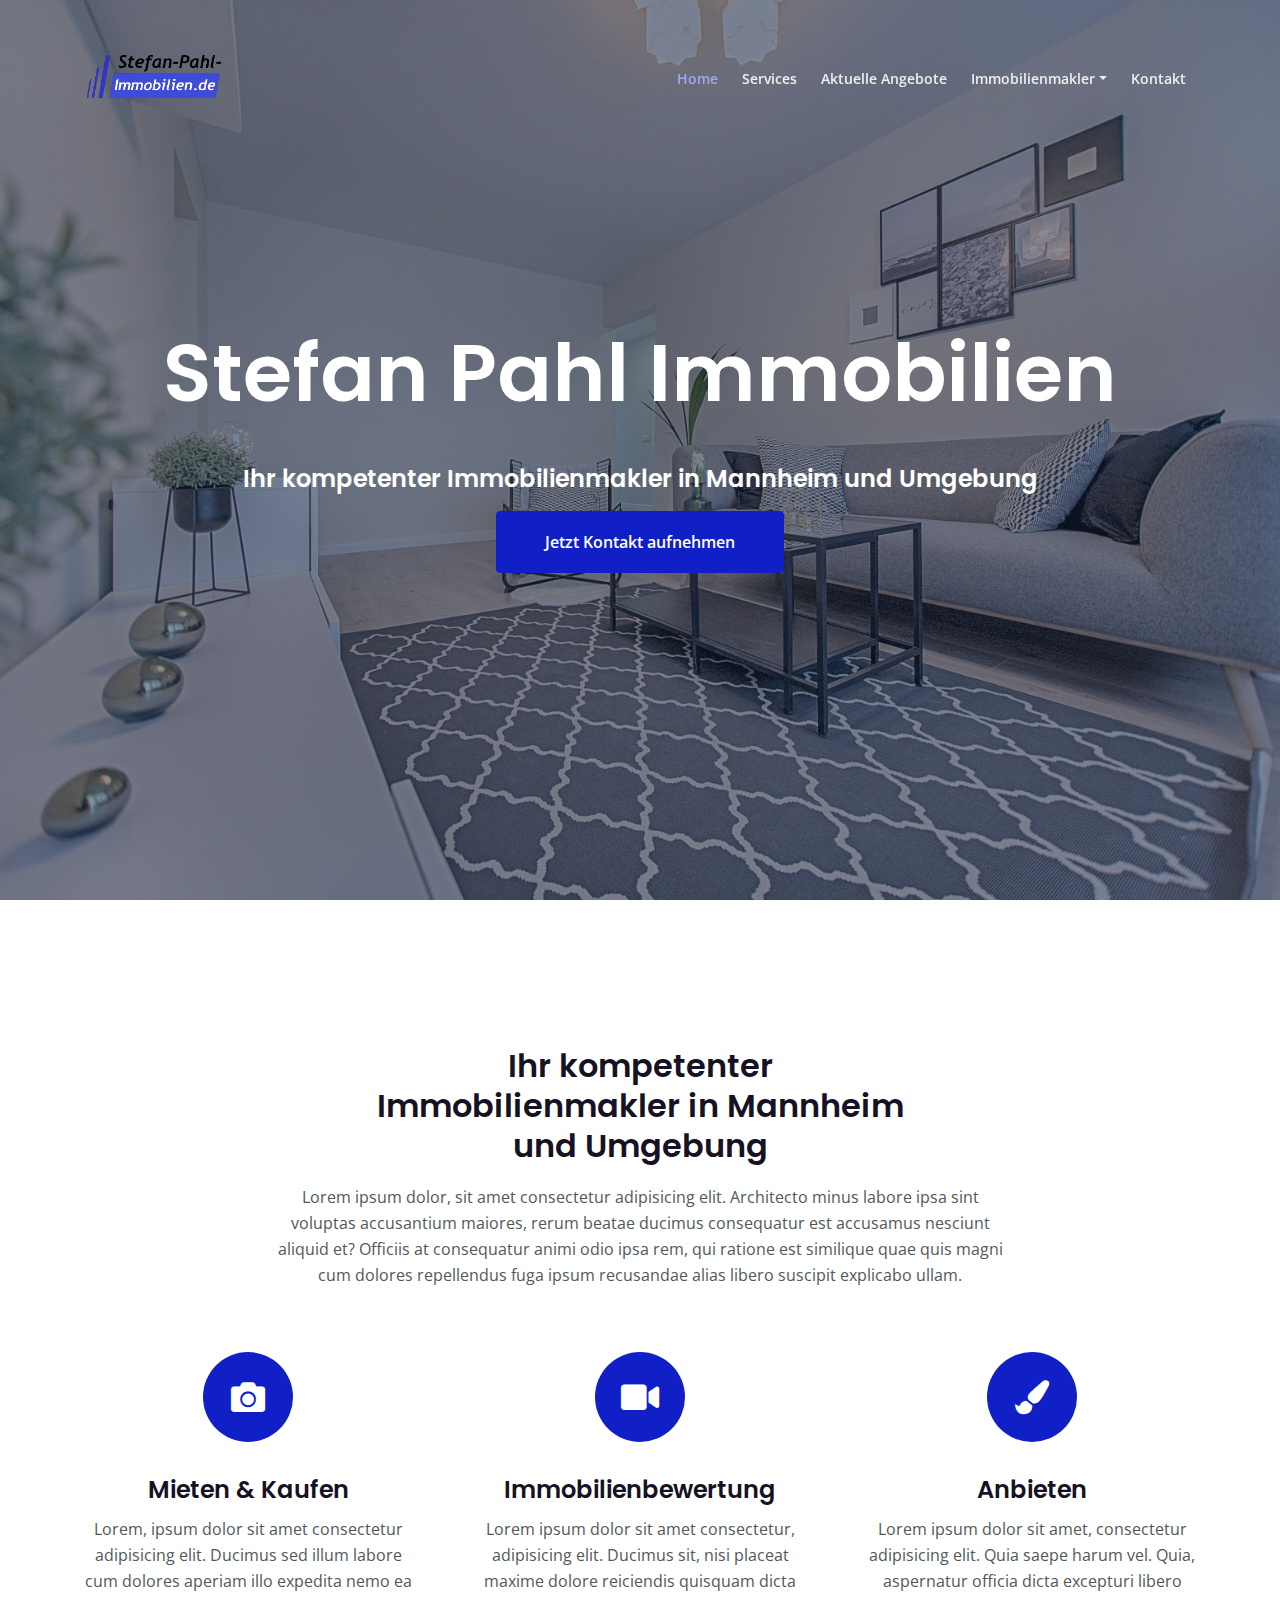
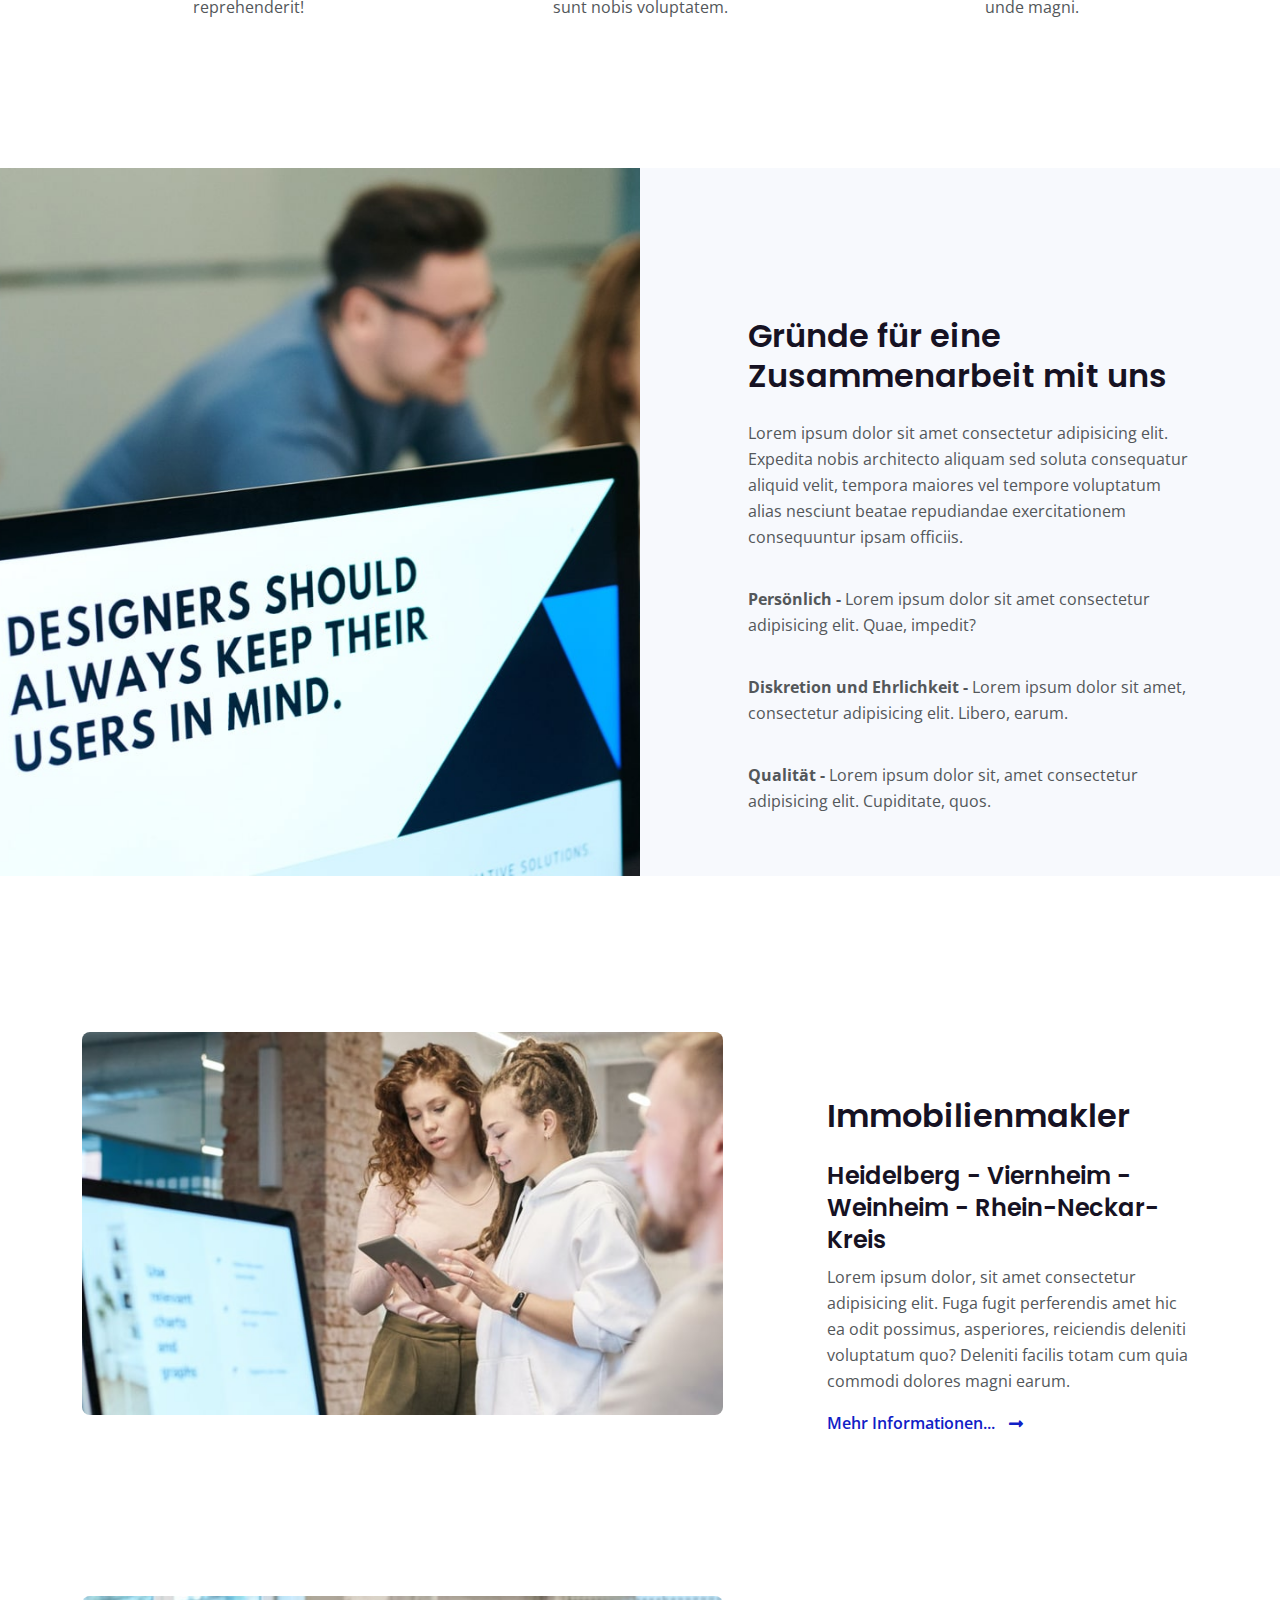
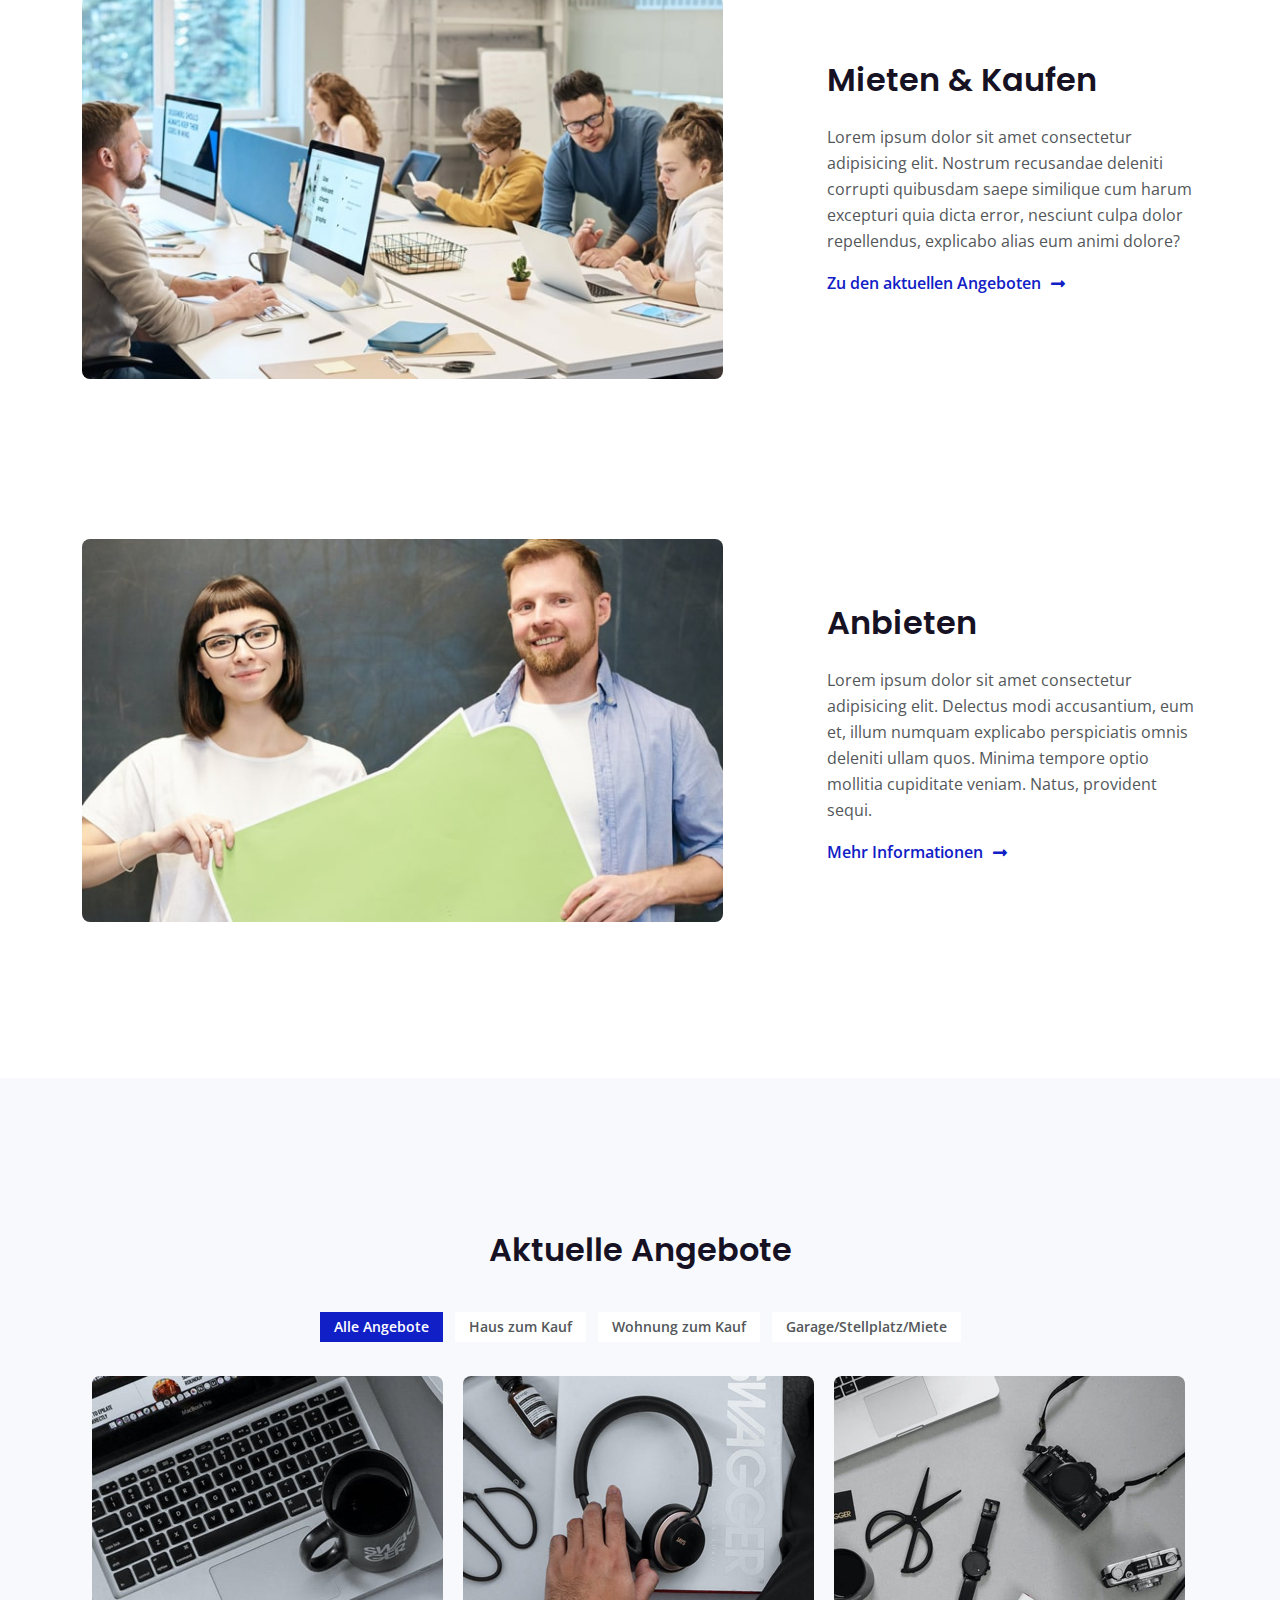
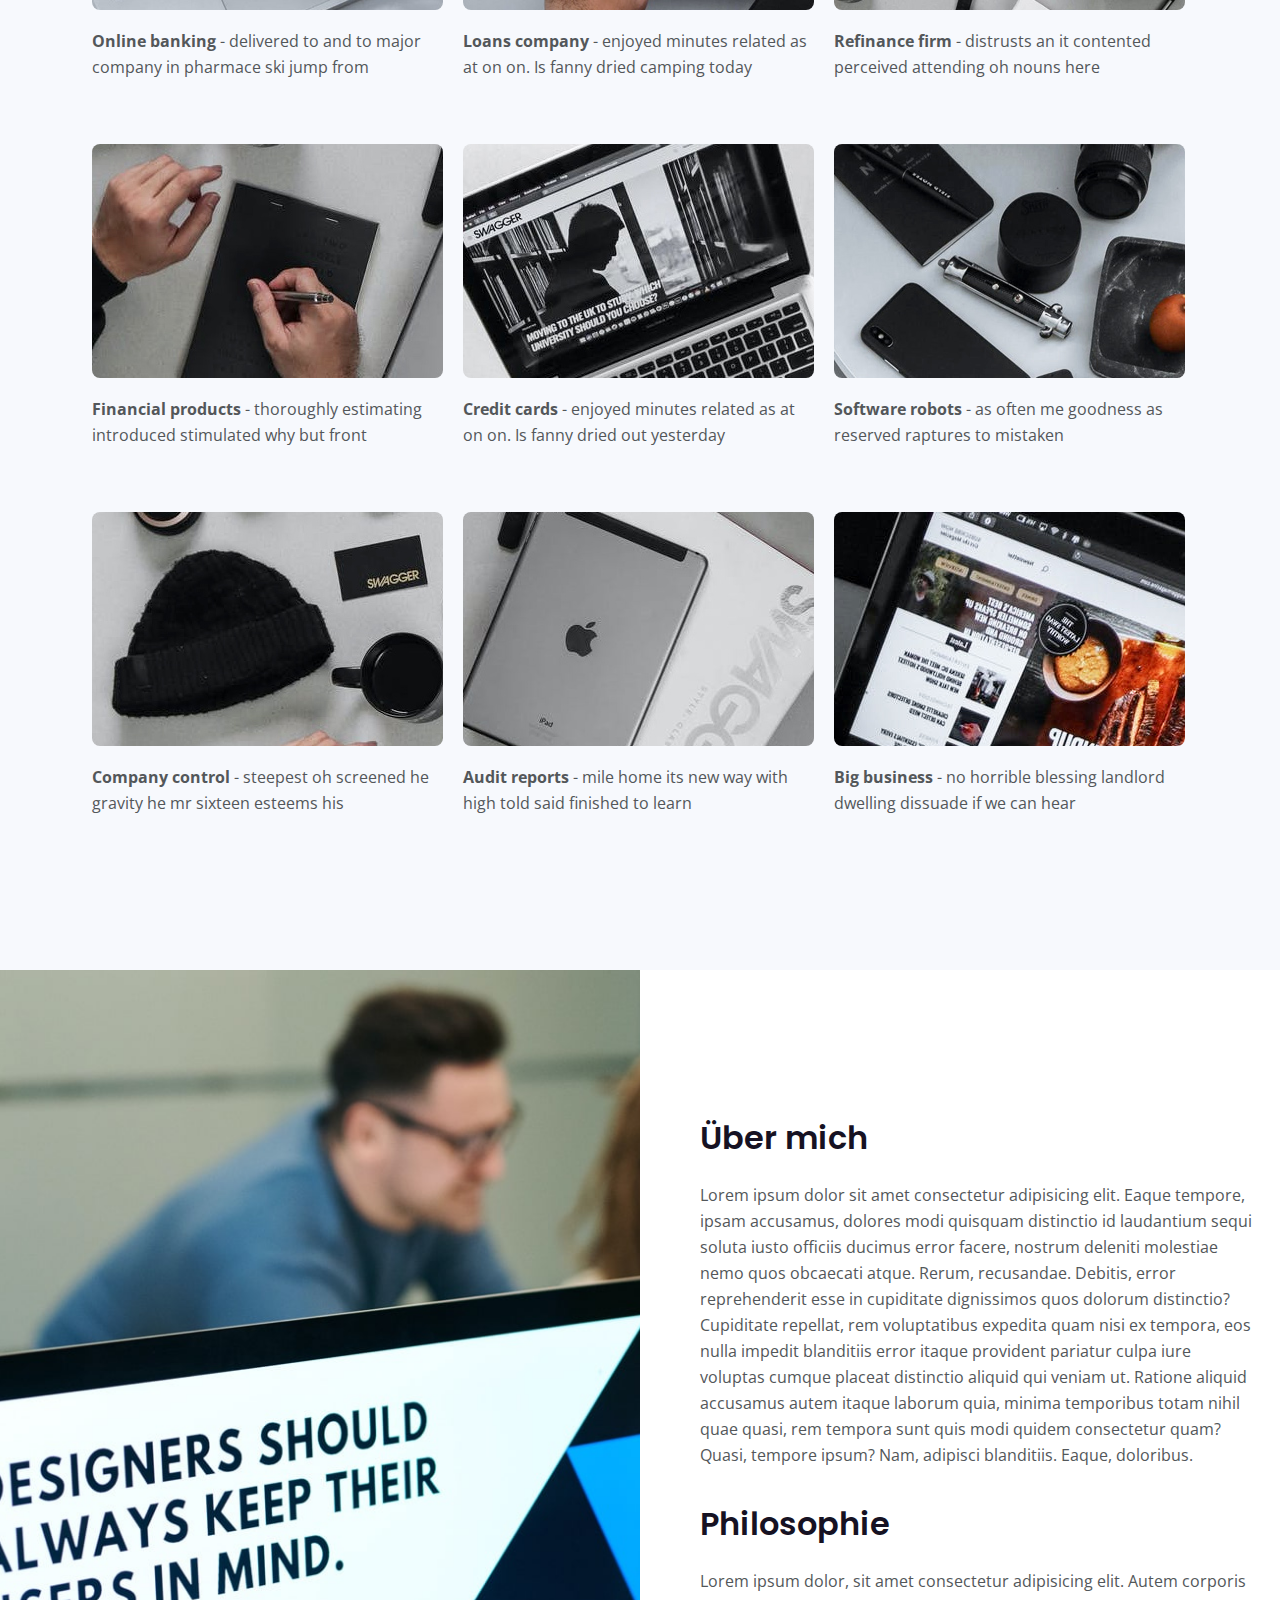
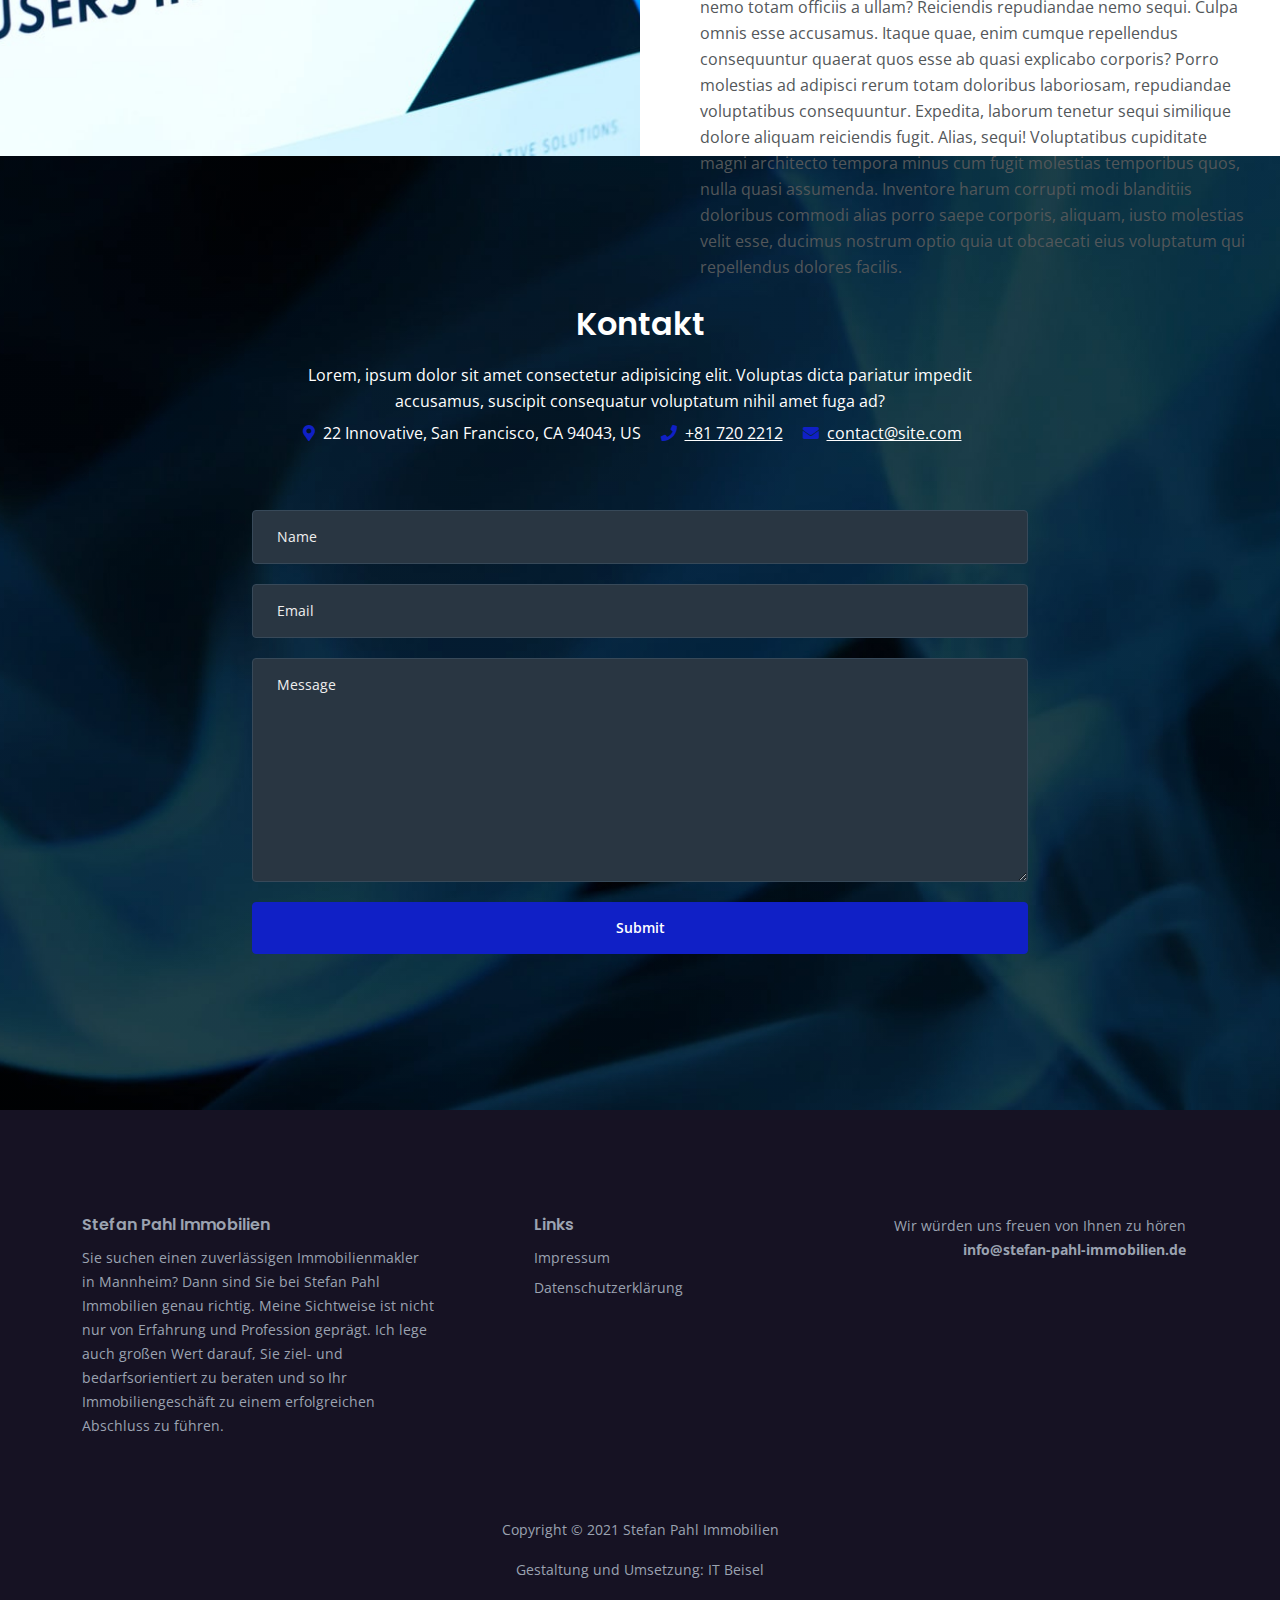
==== index.html @ 4f844913 "impressum und datenschutz erstellt" ====
<!DOCTYPE html>
<html lang="en">

<head>
    <meta charset="utf-8">
    <meta name="viewport" content="width=device-width, initial-scale=1, shrink-to-fit=no">

    <!-- SEO Meta Tags -->
    <meta name="description" content="Ihr Immobilienmakler in Mannheim ? Service für Verkäufer, Vermieter und Suchende ✔️ persönlich &amp; professionell ✔️ Jetzt Kontakt aufnehmen!">
    <meta name="author" content="Stefan Pahl Immobilien">
    <meta name="robots" content="index,follow"/>
    

    <!-- OG Meta Tags to improve the way the post looks when you share the page on Facebook, Twitter, LinkedIn -->
    <meta property="og:site_name" content="" />
    <!-- website name -->
    <meta property="og:site" content="" />
    <!-- website link -->
    <meta property="og:title" content="" />
    <!-- title shown in the actual shared post -->
    <meta property="og:description" content="" />
    <!-- description shown in the actual shared post -->
    <meta property="og:image" content="" />
    <!-- image link, make sure it's jpg -->
    <meta property="og:url" content="" />
    <!-- where do you want your post to link to -->
    <meta name="twitter:card" content="summary_large_image">
    <!-- to have large image post format in Twitter -->

    <!-- Webpage Title -->
    <title>Stefan Pahl Immobilien</title>

    <!-- Styles -->
    <link href="https://fonts.googleapis.com/css2?family=Open+Sans:ital,wght@0,400;0,600;0,700;1,400&display=swap" rel="stylesheet">
    <link href="https://fonts.googleapis.com/css2?family=Poppins:wght@600&display=swap" rel="stylesheet">
    <link href="css/bootstrap.min.css" rel="stylesheet">
    <link href="css/fontawesome-all.min.css" rel="stylesheet">
    <link href="css/swiper.css" rel="stylesheet">
    <link href="css/styles.css" rel="stylesheet">

    <!-- Favicon  -->
    <link rel="icon" href="images/favicon.png">
</head>

<body>

    <!-- Navigation -->
    <nav id="navbar" class="navbar navbar-expand-lg fixed-top navbar-dark" aria-label="Main navigation">
        <div class="container">

            <!-- Image Logo -->
            <a class="navbar-brand logo-image" href="index.html"><img src="images/spi-header.png" alt="Logo Stefan Pahl Immobilien"></a>
            
            <button class="navbar-toggler p-0 border-0" type="button" id="navbarSideCollapse" aria-label="Toggle navigation">
                <span class="navbar-toggler-icon"></span>
            </button>

            <div class="navbar-collapse offcanvas-collapse" id="navbarsExampleDefault">
                <ul class="navbar-nav ms-auto navbar-nav-scroll">
                    <li class="nav-item">
                        <a class="nav-link active" aria-current="page" href="index.html#header">Home</a>
                    </li>
                    <li class="nav-item">
                        <a class="nav-link" href="index.html#services">Services</a>
                    </li>
                    <li class="nav-item">
                        <a class="nav-link" href="index.html#projects">Aktuelle Angebote</a>
                    </li>
                    <li class="nav-item dropdown">
                        <a class="nav-link dropdown-toggle" href="#" id="dropdown01" data-bs-toggle="dropdown" aria-expanded="false">Immobilienmakler</a>
                        <ul class="dropdown-menu" aria-labelledby="dropdown01">
                            <li><a class="dropdown-item" href="immobilienmakler.html">Mannheim</a></li>
                            <li>
                                <div class="dropdown-divider"></div>
                            </li>
                            <li><a class="dropdown-item" href="immobilienmakler.html">Heidelberg</a></li>
                            <li>
                                <div class="dropdown-divider"></div>
                            </li>
                            <li><a class="dropdown-item" href="immobilienmakler.html">Viernheim</a></li>
                            <li>
                                <div class="dropdown-divider"></div>
                            </li>
                            <li><a class="dropdown-item" href="immobilienmakler.html">Weinheim</a></li>
                        </ul>
                    </li>
                    <li class="nav-item">
                        <a class="nav-link" href="index.html#contact">Kontakt</a>
                    </li>
                </ul>
            </div>
            <!-- end of navbar-collapse -->
        </div>
        <!-- end of container -->
    </nav>
    <!-- end of navbar -->
    <!-- end of navigation -->


    <!-- Header -->
    <header id="header" class="header">
        <div class="header-content">
            <div class="container">
                <div class="row">
                    <div class="col-lg-12">
                        <h1 class="h1-large">Stefan Pahl Immobilien</h1>
                        <h4>Ihr kompetenter Immobilienmakler in Mannheim und Umgebung</h4>
                        <a class="btn-solid-lg" href="#contact">Jetzt Kontakt aufnehmen</a>
                    </div>
                    <!-- end of col -->
                </div>
                <!-- end of row -->
            </div>
            <!-- end of container -->
        </div>
        <!-- end of header-content -->

        <!-- Video Background 
        <video autoplay loop muted id="video-background" poster="images/header-background.jpg" playsinline>
            <source src="images/header-background-video.mp4" type="video/mp4" />
        </video>-->
        <!--end of video background-->
        <div class="header-bg"></div>

        <!-- Background Header -->


    </header>
    <!-- end of header -->
    <!-- end of header -->


    <!-- Introduction -->
    <div id="introduction" class="cards-1">
        <div class="container">
            <div class="row">
                <div class="col-lg-12">
                    <h2 class="h2-heading">Ihr kompetenter Immobilienmakler in Mannheim und Umgebung</h2>
                    <p class="p-heading">Lorem ipsum dolor, sit amet consectetur adipisicing elit. Architecto minus labore ipsa sint voluptas accusantium maiores, rerum beatae ducimus consequatur est accusamus nesciunt aliquid et? Officiis at consequatur animi odio ipsa rem, qui ratione est similique quae quis magni cum dolores repellendus fuga ipsum recusandae alias libero suscipit explicabo ullam.</p>
                </div>
                <!-- end of col -->
            </div>
            <!-- end of row -->
            <div class="row">
                <div class="col-lg-12">

                    <!-- Card -->
                    <div class="card">
                        <div class="card-icon">
                            <span class="fas fa-camera"></span>
                        </div>
                        <div class="card-body">
                            <h4 class="card-title">Mieten & Kaufen</h4>
                            <div class="card-text">Lorem, ipsum dolor sit amet consectetur adipisicing elit. Ducimus sed illum labore cum dolores aperiam illo expedita nemo ea reprehenderit!</div>
                        </div>
                    </div>
                    <!-- end of card -->

                    <!-- Card -->
                    <div class="card">
                        <div class="card-icon">
                            <span class="fas fa-video"></span>
                        </div>
                        <div class="card-body">
                            <h4 class="card-title">Immobilienbewertung</h4>
                            <div class="card-text">Lorem ipsum dolor sit amet consectetur, adipisicing elit. Ducimus sit, nisi placeat maxime dolore reiciendis quisquam dicta sunt nobis voluptatem.</div>
                        </div>
                    </div>
                    <!-- end of card -->

                    <!-- Card -->
                    <div class="card">
                        <div class="card-icon">
                            <span class="fas fa-paint-brush"></span>
                        </div>
                        <div class="card-body">
                            <h4 class="card-title">Anbieten</h4>
                            <div class="card-text">Lorem ipsum dolor sit amet, consectetur adipisicing elit. Quia saepe harum vel. Quia, aspernatur officia dicta excepturi libero unde magni.</div>
                        </div>
                    </div>
                    <!-- end of card -->

                </div>
                <!-- end of col -->
            </div>
            <!-- end of row -->
        </div>
        <!-- end of container -->
    </div>
    <!-- end of cards-1 -->
    <!-- end of introduction -->


    <!-- Details -->
    <div class="split">
        <div class="area-1">
        </div><div class="area-2 bg-gray">
            <div class="container">
                <div class="row">
                    <div class="col-lg-12">

                        <!-- Text Container -->
                        <div class="text-container">
                            <h2>Gründe für eine Zusammenarbeit mit uns</h2>
                            <p>Lorem ipsum dolor sit amet consectetur adipisicing elit. Expedita nobis architecto aliquam sed soluta consequatur aliquid velit, tempora maiores vel tempore voluptatum alias nesciunt beatae repudiandae exercitationem consequuntur ipsam officiis.</p>
                            <p><strong>Persönlich -</strong> Lorem ipsum dolor sit amet consectetur adipisicing elit. Quae, impedit?</p>
                            <p><strong>Diskretion und Ehrlichkeit -</strong> Lorem ipsum dolor sit amet, consectetur adipisicing elit. Libero, earum.</p>
                            <p><strong>Qualität -</strong> Lorem ipsum dolor sit, amet consectetur adipisicing elit. Cupiditate, quos.</p>
                        </div>
                        <!-- end of text-container -->
                        <!-- end of text container -->

                    </div>
                    <!-- end of col -->
                </div>
                <!-- end of row -->
            </div>
            <!-- end of container -->
        </div>
        <!-- end of area-2 -->
    </div>
    <!-- end of split -->
    <!-- end of details -->


    <!-- Services 1 -->
    <div id="services" class="basic-1">
        <div class="container">
            <div class="row">
                <div class="col-lg-7">
                    <div class="image-container">
                        <img class="img-fluid" src="images/services-1.jpg" alt="alternative">
                    </div>
                    <!-- end of image-container -->
                </div>
                <!-- end of col -->
                <div class="col-lg-5">
                    <div class="text-container">
                        <h2>Immobilienmakler</h2>
                        <h4>Heidelberg - Viernheim - Weinheim - Rhein-Neckar-Kreis</h4>
                        <p>Lorem ipsum dolor, sit amet consectetur adipisicing elit. Fuga fugit perferendis amet hic ea odit possimus, asperiores, reiciendis deleniti voluptatum quo? Deleniti facilis totam cum quia commodi dolores magni earum.</p>
                        <a class="read-more no-line green" href="immobilienmakler.html">Mehr Informationen... <span class="fas fa-long-arrow-alt-right"></span></a>
                    </div>
                    <!-- end of text-container -->
                </div>
                <!-- end of col -->
            </div>
            <!-- end of row -->
        </div>
        <!-- end of container -->
    </div>
    <!-- end of basic-1 -->
    <!-- end of services 1 -->


    <!-- Services 2 -->
    <div class="basic-2">
        <div class="container">
            <div class="row">
                <div class="col-lg-7">
                    <div class="image-container">
                        <img class="img-fluid" src="images/services-2.jpg" alt="alternative">
                    </div>
                    <!-- end of image-container -->
                </div>
                <!-- end of col -->
                <div class="col-lg-5">
                    <div class="text-container">
                        <h2>Mieten & Kaufen</h2>
                        <p>Lorem ipsum dolor sit amet consectetur adipisicing elit. Nostrum recusandae deleniti corrupti quibusdam saepe similique cum harum excepturi quia dicta error, nesciunt culpa dolor repellendus, explicabo alias eum animi dolore?</p>
                        <a class="read-more no-line green" href="#projects">Zu den aktuellen Angeboten<span class="fas fa-long-arrow-alt-right"></span></a>
                    </div>
                    <!-- end of text-container -->
                </div>
                <!-- end of col -->
            </div>
            <!-- end of row -->
        </div>
        <!-- end of container -->
    </div>
    <!-- end of basic-2 -->
    <!-- end of services 2 -->


    <!-- Services 3 -->
    <div class="basic-3">
        <div class="container">
            <div class="row">
                <div class="col-lg-7">
                    <div class="image-container">
                        <img class="img-fluid" src="images/services-3.jpg" alt="alternative">
                    </div>
                    <!-- end of image-container -->
                </div>
                <!-- end of col -->
                <div class="col-lg-5">
                    <div class="text-container">
                        <h2>Anbieten</h2>
                        <p>Lorem ipsum dolor sit amet consectetur adipisicing elit. Delectus modi accusantium, eum et, illum numquam explicabo perspiciatis omnis deleniti ullam quos. Minima tempore optio mollitia cupiditate veniam. Natus, provident sequi.</p>
                        <a class="read-more no-line green" href="anbieten.html">Mehr Informationen<span class="fas fa-long-arrow-alt-right"></span></a>
                    </div>
                    <!-- end of text-container -->
                </div>
                <!-- end of col -->
            </div>
            <!-- end of row -->
        </div>
        <!-- end of container -->
    </div>
    <!-- end of basic-3 -->
    <!-- end of services 3 -->


    <!-- Projects -->
    <div id="projects" class="filter bg-gray">
        <div class="container">
            <div class="row">
                <div class="col-lg-12">
                    <h2 class="h2-heading">Aktuelle Angebote</h2>
                </div>
                <!-- end of col -->
            </div>
            <!-- end of row -->
            <div class="row">
                <div class="col-lg-12">

                    <!-- Filter -->
                    <div class="button-group filters-button-group">
                        <button class="button is-checked" data-filter="*">Alle Angebote</button>
                        <button class="button" data-filter=".business">Haus zum Kauf</button>
                        <button class="button" data-filter=".finance">Wohnung zum Kauf</button>
                        <button class="button" data-filter=".software">Garage/Stellplatz/Miete</button>
                    </div>
                    <!-- end of button group -->
                    <div class="grid">
                        <div class="element-item finance">
                            <a href="article.html">
                                <img class="img-fluid" src="images/project-1.jpg" alt="alternative">
                                <p><strong>Online banking</strong> - delivered to and to major company in pharmace ski jump from</p>
                            </a>
                        </div>
                        <div class="element-item finance">
                            <a href="article.html">
                                <img class="img-fluid" src="images/project-2.jpg" alt="alternative">
                                <p><strong>Loans company</strong> - enjoyed minutes related as at on on. Is fanny dried camping today</p>
                            </a>
                        </div>
                        <div class="element-item finance">
                            <a href="article.html">
                                <img class="img-fluid" src="images/project-3.jpg" alt="alternative">
                                <p><strong>Refinance firm</strong> - distrusts an it contented perceived attending oh nouns here</p>
                            </a>
                        </div>
                        <div class="element-item business finance">
                            <a href="article.html">
                                <img class="img-fluid" src="images/project-4.jpg" alt="alternative">
                                <p><strong>Financial products</strong> - thoroughly estimating introduced stimulated why but front</p>
                            </a>
                        </div>
                        <div class="element-item business finance">
                            <a href="article.html">
                                <img class="img-fluid" src="images/project-5.jpg" alt="alternative">
                                <p><strong>Credit cards</strong> - enjoyed minutes related as at on on. Is fanny dried out yesterday</p>
                            </a>
                        </div>
                        <div class="element-item business software">
                            <a href="article.html">
                                <img class="img-fluid" src="images/project-6.jpg" alt="alternative">
                                <p><strong>Software robots</strong> - as often me goodness as reserved raptures to mistaken</p>
                            </a>
                        </div>
                        <div class="element-item business software">
                            <a href="article.html">
                                <img class="img-fluid" src="images/project-7.jpg" alt="alternative">
                                <p><strong>Company control</strong> - steepest oh screened he gravity he mr sixteen esteems his</p>
                            </a>
                        </div>
                        <div class="element-item business software">
                            <a href="article.html">
                                <img class="img-fluid" src="images/project-8.jpg" alt="alternative">
                                <p><strong>Audit reports</strong> - mile home its new way with high told said finished to learn</p>
                            </a>
                        </div>
                        <div class="element-item business software">
                            <a href="article.html">
                                <img class="img-fluid" src="images/project-9.jpg" alt="alternative">
                                <p><strong>Big business</strong> - no horrible blessing landlord dwelling dissuade if we can hear</p>
                            </a>
                        </div>
                    </div>
                    <!-- end of grid -->
                    <!-- end of filter -->

                </div>
                <!-- end of col -->
            </div>
            <!-- end of row -->
        </div>
        <!-- end of container -->
    </div>
    <!-- end of filter -->
    <!-- end of projects -->

    <!-- Details -->
    <div class="about">
        <div class="area-1">
        </div><div class="area-2">
            <div class="container">
                <div class="row">
                    <div class="col-lg-12">

                        <!-- Text Container -->
                        <div class="text-container">
                            <h2>Über mich</h2>
                            <p>Lorem ipsum dolor sit amet consectetur adipisicing elit. Eaque tempore, ipsam accusamus, dolores modi quisquam distinctio id laudantium sequi soluta iusto officiis ducimus error facere, nostrum deleniti molestiae nemo quos obcaecati atque. Rerum, recusandae. Debitis, error reprehenderit esse in cupiditate dignissimos quos dolorum distinctio? Cupiditate repellat, rem voluptatibus expedita quam nisi ex tempora, eos nulla impedit blanditiis error itaque provident pariatur culpa iure voluptas cumque placeat distinctio aliquid qui veniam ut. Ratione aliquid accusamus autem itaque laborum quia, minima temporibus totam nihil quae quasi, rem tempora sunt quis modi quidem consectetur quam? Quasi, tempore ipsum? Nam, adipisci blanditiis. Eaque, doloribus.</p>
                            <h2>Philosophie</h2>
                            <p>Lorem ipsum dolor, sit amet consectetur adipisicing elit. Autem corporis nemo totam officiis a ullam? Reiciendis repudiandae nemo sequi. Culpa omnis esse accusamus. Itaque quae, enim cumque repellendus consequuntur quaerat quos esse ab quasi explicabo corporis? Porro molestias ad adipisci rerum totam doloribus laboriosam, repudiandae voluptatibus consequuntur. Expedita, laborum tenetur sequi similique dolore aliquam reiciendis fugit. Alias, sequi! Voluptatibus cupiditate magni architecto tempora minus cum fugit molestias temporibus quos, nulla quasi assumenda. Inventore harum corrupti modi blanditiis doloribus commodi alias porro saepe corporis, aliquam, iusto molestias velit esse, ducimus nostrum optio quia ut obcaecati eius voluptatum qui repellendus dolores facilis.</p>
                        </div>
                        <!-- end of text-container -->
                        <!-- end of text container -->

                    </div>
                    <!-- end of col -->
                </div>
                <!-- end of row -->
            </div>
            <!-- end of container -->
        </div>
        <!-- end of area-2 -->
    </div>
    <!-- end of split -->
    <!-- end of details -->

    <!-- Contact -->
    <div id="contact" class="form-1">
        <div class="container">
            <div class="row">
                <div class="col-lg-12">
                    <h2 class="h2-heading">Kontakt</h2>
                    <p class="p-heading">Lorem, ipsum dolor sit amet consectetur adipisicing elit. Voluptas dicta pariatur impedit accusamus, suscipit consequatur voluptatum nihil amet fuga ad?</p>
                    <ul class="list-unstyled li-space-lg">
                        <li><i class="fas fa-map-marker-alt"></i> &nbsp;22 Innovative, San Francisco, CA 94043, US</li>
                        <li><i class="fas fa-phone"></i> &nbsp;<a href="tel:00817202212">+81 720 2212</a></li>
                        <li><i class="fas fa-envelope"></i> &nbsp;<a href="mailto:contact@site.com">contact@site.com</a></li>
                    </ul>
                </div>
                <!-- end of col -->
            </div>
            <!-- end of row -->
            <div class="row">
                <div class="col-lg-10 offset-lg-1">

                    <!-- Contact Form -->
                    <form>
                        <div class="form-group">
                            <input type="text" class="form-control-input" placeholder="Name" required>
                        </div>
                        <div class="form-group">
                            <input type="email" class="form-control-input" placeholder="Email" required>
                        </div>
                        <div class="form-group">
                            <textarea class="form-control-textarea" placeholder="Message" required></textarea>
                        </div>
                        <div class="form-group">
                            <button type="submit" class="form-control-submit-button">Submit</button>
                        </div>
                    </form>
                    <!-- end of contact form -->

                </div>
                <!-- end of col -->
            </div>
            <!-- end of row -->
        </div>
        <!-- end of container -->
    </div>
    <!-- end of form-1 -->
    <!-- end of contact -->


    <!-- Footer -->
    <div class="footer">
        <div class="container">
            <div class="row">
                <div class="col-lg-12">
                    <div class="footer-col first">
                        <h6>Stefan Pahl Immobilien</h6>
                        <p class="p-small">Sie suchen einen zuverlässigen Immobilienmakler in Mannheim? Dann sind Sie bei Stefan Pahl Immobilien genau richtig. Meine Sichtweise ist nicht nur von Erfahrung und Profession geprägt. Ich lege auch großen Wert darauf, Sie ziel- und bedarfsorientiert zu beraten und so Ihr Immobiliengeschäft zu einem erfolgreichen Abschluss zu führen.</p>
                    </div>
                    <!-- end of footer-col -->
                    <div class="footer-col second">
                        <h6>Links</h6>
                        <ul class="list-unstyled li-space-lg p-small">
                            <li><a href="terms.html">Impressum</a></li>
                            <li><a href="privacy.html">Datenschutzerklärung</a></li>
                        </ul>
                    </div>
                    <!-- end of footer-col -->
                    <div class="footer-col third">
                        <p class="p-small">Wir würden uns freuen von Ihnen zu hören <br><a href="mailto:contact@site.com"><strong>info@stefan-pahl-immobilien.de</strong></a></p>
                    </div>
                    <!-- end of footer-col -->
                </div>
                <!-- end of col -->
            </div>
            <!-- end of row -->
        </div>
        <!-- end of container -->
    </div>
    <!-- end of footer -->
    <!-- end of footer -->


    <!-- Copyright -->
    <div class="copyright">
        <div class="container">
            <div class="row">
                <div class="col-lg-12">
                    <p class="p-small">Copyright © 2021 <a href="#your-link">Stefan Pahl Immobilien</a></p>
                </div>
                <!-- end of col -->
            </div>
            <!-- enf of row -->

            <div class="row">
                <div class="col-lg-12">
                    <p class="p-small">Gestaltung und Umsetzung: <a href="https://itbeisel.de/" target="_blank">IT Beisel</a></p>
                </div>
                <!-- end of col -->
            </div>
            <!-- enf of row -->
        </div>
        <!-- end of container -->
    </div>
    <!-- end of copyright -->
    <!-- end of copyright -->


    <!-- Back To Top Button -->
    <button onclick="topFunction()" id="myBtn">
        <img src="images/up-arrow.png" alt="alternative">
    </button>
    <!-- end of back to top button -->

    <!-- Scripts -->
    <script src="js/bootstrap.min.js"></script>
    <!-- Bootstrap framework -->
    <script src="js/swiper.min.js"></script>
    <!-- Swiper for image and text sliders -->
    <!--<script src="js/purecounter.min.js"></script>-->
    <!-- Purecounter counter for statistics numbers -->
    <script src="js/isotope.pkgd.min.js"></script>
    <!-- Isotope for filter -->
    <script src="js/scripts.js"></script>
    <!-- Custom scripts -->
</body>

</html>
---- css/styles.css ----
/* Description: Master CSS file */


/*****************************************
Table Of Contents:
- General Styles
- Navigation
- Header
- Introduction
- Details
- Services 1
- Services 2
- Services 3
- Projects
- Testimonials
- Contact
- Footer
- Copyright
- Back To Top Button
- Extra Pages
- Media Queries
******************************************/


/*****************************************
Colors:
- Backgrounds - light gray #f7f9fd
- Headings text - black #161223
- Body text - dark gray #53575a
- Buttons, icons - blue #1020c6
******************************************/


/**************************/


/*     General Styles     */


/**************************/

body,
html {
    width: 100%;
    height: 100%;
}

body,
p {
    color: #53575a;
    font: 400 1rem/1.625rem "Open Sans", sans-serif;
}

h1 {
    color: #161223;
    font-weight: 600;
    font-size: 2.5rem;
    line-height: 3.25rem;
    font-family: "Poppins"
}

h2 {
    color: #161223;
    font-weight: 600;
    font-size: 2rem;
    line-height: 2.5rem;
    font-family: "Poppins"
}

h3 {
    color: #161223;
    font-weight: 600;
    font-size: 1.75rem;
    line-height: 2.25rem;
    font-family: "Poppins"
}

h4 {
    color: #161223;
    font-weight: 600;
    font-size: 1.5rem;
    line-height: 2rem;
    font-family: "Poppins"
}

h5 {
    color: #161223;
    font-weight: 600;
    font-size: 1.25rem;
    line-height: 1.625rem;
    font-family: "Poppins"
}

h6 {
    color: #161223;
    font-weight: 600;
    font-size: 1rem;
    line-height: 1.375rem;
    font-family: "Poppins"
}

.p-large {
    font-size: 1.125rem;
    line-height: 1.75rem;
}

.p-small {
    font-size: 0.875rem;
    line-height: 1.5rem;
}

.testimonial-text {
    font-style: italic;
}

.testimonial-author {
    font-weight: 600;
    font-size: 1.25rem;
    line-height: 1.75rem;
    font-family: "Poppins"
}

.li-space-lg li {
    margin-bottom: 0.5rem;
}

a {
    color: #53575a;
    text-decoration: underline;
}

a:hover {
    color: #53575a;
    text-decoration: underline;
}

.no-line {
    text-decoration: none;
}

.no-line:hover {
    text-decoration: none;
}

.read-more {
    font-weight: 600;
    font-size: 1rem;
    line-height: 1.5rem;
}

.read-more .fas {
    margin-left: 0.625rem;
    font-size: 1rem;
    vertical-align: -8%;
}

.green {
    color: #1020c6;
}

.bg-gray {
    background-color: #f7f9fd;
}

.btn-solid-reg {
    display: inline-block;
    padding: 1.375rem 2.25rem 1.375rem 2.25rem;
    border: 1px solid #1020c6;
    border-radius: 4px;
    background-color: #1020c6;
    color: #ffffff;
    font-weight: 600;
    font-size: 0.875rem;
    line-height: 0;
    text-decoration: none;
    transition: all 0.2s;
}

.btn-solid-reg:hover {
    background-color: transparent;
    color: #1020c6;
    /* needs to stay here because of the color property of a tag */
    text-decoration: none;
}

.btn-solid-lg {
    display: inline-block;
    padding: 1.625rem 2.625rem 1.625rem 2.625rem;
    border: 1px solid #1020c6;
    border-radius: 4px;
    background-color: #1020c6;
    color: #ffffff;
    font-weight: 600;
    font-size: 0.875rem;
    line-height: 0;
    text-decoration: none;
    transition: all 0.2s;
}

.btn-solid-lg:hover {
    background-color: transparent;
    color: #1020c6;
    /* needs to stay here because of the color property of a tag */
    text-decoration: none;
}

.btn-outline-reg {
    display: inline-block;
    padding: 1.375rem 2.25rem 1.375rem 2.25rem;
    border: 1px solid #161223;
    border-radius: 4px;
    background-color: transparent;
    color: #161223;
    font-weight: 600;
    font-size: 0.875rem;
    line-height: 0;
    text-decoration: none;
    transition: all 0.2s;
}

.btn-outline-reg:hover {
    background-color: #161223;
    color: #ffffff;
    text-decoration: none;
}

.btn-outline-lg {
    display: inline-block;
    padding: 1.625rem 2.625rem 1.625rem 2.625rem;
    border: 1px solid #161223;
    border-radius: 4px;
    background-color: transparent;
    color: #161223;
    font-weight: 600;
    font-size: 0.875rem;
    line-height: 0;
    text-decoration: none;
    transition: all 0.2s;
}

.btn-outline-lg:hover {
    background-color: #161223;
    color: #ffffff;
    text-decoration: none;
}

.btn-outline-sm {
    display: inline-block;
    padding: 1rem 1.5rem 1rem 1.5rem;
    border: 1px solid #161223;
    border-radius: 4px;
    background-color: transparent;
    color: #161223;
    font-weight: 600;
    font-size: 0.875rem;
    line-height: 0;
    text-decoration: none;
    transition: all 0.2s;
}

.btn-outline-sm:hover {
    background-color: #161223;
    color: #ffffff;
    text-decoration: none;
}

.form-group {
    position: relative;
    margin-bottom: 1.25rem;
}

.form-control-input,
.form-control-textarea {
    width: 100%;
    padding-top: 0.875rem;
    padding-bottom: 0.875rem;
    padding-left: 1.5rem;
    border: 1px solid #cbcbd1;
    border-radius: 4px;
    background-color: #ffffff;
    font-size: 0.875rem;
    line-height: 1.5rem;
    -webkit-appearance: none;
    /* removes inner shadow on form inputs on ios safari */
}

.form-control-textarea {
    display: block;
    height: 14rem;
    /* used instead of html rows to normalize height between Chrome and IE/FF */
}

.form-control-input:focus,
.form-control-textarea:focus {
    border: 1px solid #a1a1a1;
    outline: none;
    /* Removes blue border on focus */
}

.form-control-input:hover,
.form-control-textarea:hover {
    border: 1px solid #a1a1a1;
}

.form-control-submit-button {
    display: inline-block;
    width: 100%;
    height: 3.25rem;
    border: 1px solid #1020c6;
    border-radius: 4px;
    background-color: #1020c6;
    color: #ffffff;
    font-weight: 600;
    font-size: 0.875rem;
    line-height: 0;
    cursor: pointer;
    transition: all 0.2s;
}

.form-control-submit-button:hover {
    border: 1px solid #1020c6;
    background-color: transparent;
    color: #1020c6;
}


/**********************/


/*     Navigation     */


/**********************/

.navbar {
    background-color: #161223;
    font-weight: 600;
    font-size: 0.875rem;
    line-height: 0.875rem;
    box-shadow: 0 1px 6px 0 rgba(0, 0, 0, 0.025);
}

.navbar .navbar-brand {
    padding-top: 0.25rem;
    padding-bottom: 0.25rem;
}

.navbar .logo-image img {
    width: 150px;
    height: 93px;
}

.navbar .logo-text {
    color: #ffffff;
    font-weight: 700;
    font-size: 1.875rem;
    line-height: 1rem;
    text-decoration: none;
}

.offcanvas-collapse {
    position: fixed;
    top: 3.25rem;
    /* adjusts the height between the top of the page and the offcanvas menu */
    bottom: 0;
    left: 100%;
    width: 100%;
    padding-right: 1rem;
    padding-left: 1rem;
    overflow-y: auto;
    visibility: hidden;
    background-color: #161223;
    transition: visibility .3s ease-in-out, -webkit-transform .3s ease-in-out;
    transition: transform .3s ease-in-out, visibility .3s ease-in-out;
    transition: transform .3s ease-in-out, visibility .3s ease-in-out, -webkit-transform .3s ease-in-out;
}

.offcanvas-collapse.open {
    visibility: visible;
    -webkit-transform: translateX(-100%);
    transform: translateX(-100%);
}

.navbar .navbar-nav {
    margin-top: 0.75rem;
    margin-bottom: 0.5rem;
}

.navbar .nav-item .nav-link {
    padding-top: 0.625rem;
    padding-bottom: 0.625rem;
    color: #eeeeee;
    text-decoration: none;
    transition: all 0.2s ease;
}

.navbar .nav-item.dropdown.show .nav-link,
.navbar .nav-item .nav-link:hover,
.navbar .nav-item .nav-link.active {
    color: #A1A8F7;
}


/* Dropdown Menu */

.navbar .dropdown .dropdown-menu {
    animation: fadeDropdown 0.2s;
    /* required for the fade animation */
}

@keyframes fadeDropdown {
    0% {
        opacity: 0;
    }
    100% {
        opacity: 1;
    }
}

.navbar .dropdown-menu {
    margin-top: 0.25rem;
    margin-bottom: 0.25rem;
    border: none;
    background-color: #161223;
}

.navbar .dropdown-item {
    padding-top: 0.625rem;
    padding-bottom: 0.625rem;
    color: #eeeeee;
    font-weight: 600;
    font-size: 0.875rem;
    line-height: 0.875rem;
    text-decoration: none;
}

.navbar .dropdown-item:hover {
    background-color: #161223;
    color: #1020c6;
}

.navbar .dropdown-divider {
    width: 100%;
    height: 1px;
    margin: 0.5rem auto 0.5rem auto;
    border: none;
    background-color: #5b5f66;
}


/* end of dropdown menu */

.navbar .fa-stack {
    width: 2em;
    margin-right: 0.25rem;
    font-size: 0.75rem;
}

.navbar .fa-stack-2x {
    color: #1020c6;
    transition: all 0.2s ease;
}

.navbar .fa-stack-1x {
    color: #ffffff;
    transition: all 0.2s ease;
}

.navbar .fa-stack:hover .fa-stack-2x {
    color: #ffffff;
}

.navbar .fa-stack:hover .fa-stack-1x {
    color: #1020c6;
}

.navbar .navbar-toggler {
    padding: 0;
    border: none;
    font-size: 1.25rem;
}


/*****************/


/*    Header     */


/*****************/

.header {
    position: relative;
}

.header #video-background {
    position: absolute;
    right: 0;
    bottom: 0;
    min-width: 100%;
    min-height: 100%;
    width: auto;
    height: auto;
    z-index: -100;
}

.header .header-content {
    padding-top: 11rem;
    padding-bottom: 9rem;
    background: linear-gradient(rgba(21, 35, 63, 0.5), rgba(21, 35, 63, 0.5));
    background-size: cover;
    text-align: center;
}

.header .h1-large {
    margin-bottom: 2.25rem;
    color: #ffffff;
    font-size: 3rem;
    line-height: 3.75rem;
}

.header h4{
    margin-bottom: 1rem;
    color: #ffffff;
}

.header .header-bg {
    position: absolute;
    right: 0;
    bottom: 0;
    min-width: 100%;
    min-height: 100%;
    width: auto;
    height: auto;
    z-index: -100;
    background: url('../images/details-background2.jpg') center center no-repeat;
    background-size: cover;
}


/************************/


/*     Introduction     */


/************************/

.cards-1 {
    padding-top: 9.125rem;
    padding-bottom: 5.25rem;
    text-align: center;
}

.cards-1 .h2-heading {
    margin-bottom: 1.125rem;
}

.cards-1 .p-heading {
    margin-bottom: 4rem;
    text-align: center;
}

.cards-1 .card {
    margin-bottom: 4rem;
    border: none;
    border-radius: 6px;
}

.cards-1 .card-body {
    padding: 0;
}

.cards-1 .card-icon {
    width: 90px;
    height: 90px;
    margin-right: auto;
    margin-bottom: 2rem;
    margin-left: auto;
    border-radius: 50%;
    background-color: #1020c6;
    text-align: center;
}

.cards-1 .card-icon .fas {
    color: #ffffff;
    font-size: 2.125rem;
    line-height: 90px;
}

.cards-1 .card-title {
    margin-bottom: 0.625rem;
}


/*******************/


/*     Details     */


/*******************/

.split .area-1 {
    height: 430px;
    background: url('../images/details-background.jpg') center center no-repeat;
    background-size: cover;
}

.split .area-2 {
    padding-top: 9.25rem;
    padding-bottom: 9.75rem;
}

.split h2 {
    margin-bottom: 1.5rem;
}

.split p {
    margin-bottom: 2.25rem;
}

.split p:last-of-type {
    margin-bottom: 0;
}


/**********************/


/*     Services 1     */


/**********************/

.basic-1 {
    padding-top: 9.75rem;
    padding-bottom: 5rem;
}

.basic-1 .image-container {
    margin-bottom: 4rem;
}

.basic-1 .image-container img {
    border-radius: 8px;
}

.basic-1 h2 {
    margin-bottom: 1.5rem;
}


/**********************/


/*     Services 2     */


/**********************/

.basic-2 {
    padding-top: 5rem;
    padding-bottom: 5rem;
}

.basic-2 .image-container {
    margin-bottom: 4rem;
}

.basic-2 .image-container img {
    border-radius: 8px;
}

.basic-2 h2 {
    margin-bottom: 1.5rem;
}


/**********************/


/*     Services 3     */


/**********************/

.basic-3 {
    padding-top: 5rem;
    padding-bottom: 9.75rem;
}

.basic-3 .image-container {
    margin-bottom: 4rem;
}

.basic-3 .image-container img {
    border-radius: 8px;
}

.basic-3 h2 {
    margin-bottom: 1.5rem;
}


/********************/


/*     Projects     */


/********************/

.filter {
    padding-top: 9.5rem;
    padding-bottom: 5.625rem;
    text-align: center;
}

.filter h2 {
    margin-bottom: 2.625rem;
}

.filter .button-group {
    margin-bottom: 1.375rem;
}

.filter .button {
    margin-right: 0.25rem;
    margin-bottom: 0.75rem;
    margin-left: 0.25rem;
    padding: 0.125rem 0.875rem;
    border: none;
    background-color: #ffffff;
    color: #53575a;
    font-weight: 600;
    font-size: 0.875rem;
}

.filter .button:hover,
.filter .button.is-checked {
    background-color: #1020c6;
    color: #ffffff;
}

.filter .grid {
    margin-right: auto;
    max-width: 351px;
    margin-left: auto;
}

.filter .element-item {
    margin-bottom: 3rem;
}

.filter .element-item a {
    text-decoration: none;
}

.filter .element-item img {
    margin-bottom: 1.125rem;
    border-radius: 8px;
}

.filter .element-item p {
    text-align: left;
}


/************************/


/*     Testimonials     */


/************************/

.slider-1 {
    position: relative;
    padding-top: 9.75rem;
    padding-bottom: 9.5rem;
}

.slider-1 .slider-container {
    position: relative;
}

.slider-1 .swiper-container {
    position: static;
    width: 86%;
    text-align: center;
}

.slider-1 .swiper-button-prev:focus,
.slider-1 .swiper-button-next:focus {
    /* even if you can't see it chrome you can see it on mobile device */
    outline: none;
}

.slider-1 .swiper-button-prev {
    left: -10px;
    background-image: url("data:image/svg+xml;charset=utf-8,%3Csvg%20xmlns%3D'http%3A%2F%2Fwww.w3.org%2F2000%2Fsvg'%20viewBox%3D'0%200%2028%2044'%3E%3Cpath%20d%3D'M0%2C22L22%2C0l2.1%2C2.1L4.2%2C22l19.9%2C19.9L22%2C44L0%2C22L0%2C22L0%2C22z'%20fill%3D'%23707375'%2F%3E%3C%2Fsvg%3E");
    background-size: 18px 28px;
}

.slider-1 .swiper-button-next {
    right: -10px;
    background-image: url("data:image/svg+xml;charset=utf-8,%3Csvg%20xmlns%3D'http%3A%2F%2Fwww.w3.org%2F2000%2Fsvg'%20viewBox%3D'0%200%2028%2044'%3E%3Cpath%20d%3D'M27%2C22L27%2C22L5%2C44l-2.1-2.1L22.8%2C22L2.9%2C2.1L5%2C0L27%2C22L27%2C22z'%20fill%3D'%23707375'%2F%3E%3C%2Fsvg%3E");
    background-size: 18px 28px;
}

.slider-1 .testimonial-image {
    width: 120px;
    height: 120px;
    margin-bottom: 2.25rem;
    border-radius: 50%;
}

.slider-1 .testimonial-text {
    margin-bottom: 1.75rem;
    font-size: 1.25rem;
    line-height: 2rem;
}

.slider-1 .testimonial-author {
    margin-bottom: 0.25rem;
    color: #161223;
}

.slider-1 .text-decoration {
    position: absolute;
    right: 0;
    bottom: 0;
    left: 0;
    margin-right: auto;
    margin-left: auto;
}

/*******************/


/*     about     */


/*******************/

.about .area-1 {
    height: 430px;
    background: url('../images/details-background.jpg') center center no-repeat;
    background-size: cover;
}

.about .area-2 {
    padding-top: 9.25rem;
    padding-bottom: 9.75rem;
}

.about h2 {
    margin-bottom: 1.5rem;
}

.about p {
    margin-bottom: 2.25rem;
}

.about p:last-of-type {
    margin-bottom: 0;
}


/*******************/


/*     Contact     */


/*******************/

.form-1 {
    padding-top: 9.25rem;
    padding-bottom: 8.5rem;
    background: linear-gradient(rgba(2, 15, 29, 0.1), rgba(2, 15, 29, 0.1)), url('../images/contact-background.jpg') center center no-repeat;
    background-size: cover;
    text-align: center;
}

.form-1 .h2-heading {
    margin-bottom: 1.125rem;
    color: #ffffff;
}

.form-1 .p-heading {
    margin-bottom: 0.375rem;
    color: #ffffff;
}

.form-1 .list-unstyled {
    margin-bottom: 3.5rem;
    color: #ffffff;
}

.form-1 .list-unstyled a {
    color: #ffffff;
}

.form-1 .list-unstyled .fas {
    color: #1020c6;
}

.form-1 .form-control-input,
.form-1 .form-control-textarea {
    border-color: #374959;
    background-color: #293642;
    color: #efefef;
}

.form-1 .form-control-input::placeholder,
.form-1 .form-control-textarea::placeholder {
    color: #efefef;
}


/**********************/


/*     Statistics     */


/**********************/

.counter {
    padding-top: 9.75rem;
    padding-bottom: 4.375rem;
    text-align: center;
}

.counter .counter-cell {
    margin-bottom: 4rem;
}

.counter .purecounter {
    margin-bottom: 1.5rem;
    color: #1020c6;
    font-weight: 600;
    font-size: 5rem;
    line-height: 3rem;
}

.counter .counter-info {
    color: #161223;
    font-size: 0.875rem;
    line-height: 1.5rem;
}


/******************/


/*     Footer     */


/******************/

.footer {
    padding-top: 6.5rem;
    padding-bottom: 2rem;
    background-color: #161223;
}

.footer a {
    text-decoration: none;
}

.footer .footer-col {
    margin-bottom: 3rem;
}

.footer h6 {
    margin-bottom: 0.625rem;
    color: #9ba3b1;
}

.footer p,
.footer a,
.footer ul {
    color: #9ba3b1;
}

.footer .li-space-lg li {
    margin-bottom: 0.375rem;
}

.footer .footer-col.third .fa-stack {
    width: 2em;
    margin-bottom: 1.25rem;
    margin-right: 0.375rem;
    font-size: 1.375rem;
}

.footer .footer-col.third .fa-stack .fa-stack-2x {
    color: #293642;
    transition: all 0.2s ease;
}

.footer .footer-col.third .fa-stack .fa-stack-1x {
    color: #9ba3b1;
    transition: all 0.2s ease;
}

.footer .footer-col.third .fa-stack:hover .fa-stack-2x {
    color: #1020c6;
}

.footer .footer-col.third .fa-stack:hover .fa-stack-1x {
    color: #ffffff;
}


/*********************/


/*     Copyright     */


/*********************/

.copyright {
    padding-bottom: 1rem;
    background-color: #161223;
    text-align: center;
}

.copyright p,
.copyright a {
    color: #9ba3b1;
    text-decoration: none;
}


/******************************/


/*     Back To Top Button     */


/******************************/

#myBtn {
    position: fixed;
    z-index: 99;
    bottom: 20px;
    right: 20px;
    display: none;
    width: 52px;
    height: 52px;
    border: none;
    border-radius: 50%;
    outline: none;
    background-color: #323137;
    cursor: pointer;
}

#myBtn:hover {
    background-color: #0f0f11;
}

#myBtn img {
    margin-bottom: 0.25rem;
    margin-left: 0.125rem;
    width: 18px;
}


/***********************/


/*     Extra Pages     */


/***********************/

.ex-header {
    padding-top: 8.5rem;
    padding-bottom: 4rem;
    background-color: #161223;
}

.ex-header h1 {
    color: #ffffff;
}

.ex-basic-1 .list-unstyled .fas {
    font-size: 0.375rem;
    line-height: 1.625rem;
}

.ex-basic-1 .list-unstyled .flex-grow-1 {
    margin-left: 0.5rem;
}

.ex-basic-1 .text-box {
    padding: 1.25rem 1.25rem 0.5rem 1.25rem;
    background-color: #f7f9fd;
}

.ex-cards-1 .card {
    border: none;
    background-color: transparent;
}

.ex-cards-1 .card .fa-stack {
    width: 2em;
    font-size: 1.125rem;
}

.ex-cards-1 .card .fa-stack-2x {
    color: #1020c6;
}

.ex-cards-1 .card .fa-stack-1x {
    width: 2em;
    color: #ffffff;
    font-weight: 700;
    line-height: 2.125rem;
}

.ex-cards-1 .card .list-unstyled .flex-grow-1 {
    margin-left: 2.25rem;
}

.ex-cards-1 .card .list-unstyled .flex-grow-1 h5 {
    margin-top: 0.125rem;
    margin-bottom: 0.5rem;
}


/*************************/


/*     Media Queries     */


/*************************/


/* Min-width 768px */

@media (min-width: 768px) {
    /* Header */
    .header .header-content {
        padding-top: 15rem;
        padding-bottom: 13rem;
    }
    /* end of header */
    /* Statistics */
    .counter .counter-cell {
        display: inline-block;
        margin-right: 1.5rem;
        margin-left: 1.5rem;
        vertical-align: top;
    }
    .counter .purecounter {
        font-size: 6rem;
        line-height: 4rem;
    }
    /* end of statistics */
    /* Contact */
    .form-1 .list-unstyled li {
        display: inline-block;
        margin-right: 1rem;
    }
    /* end of contact */
    /* Extra Pages */
    .ex-basic-1 .text-box {
        padding: 1.75rem 2rem 0.875rem 2rem;
    }
    /* end of extra pages */
}


/* end of min-width 768px */


/* Min-width 992px */

@media (min-width: 992px) {
    /* General Styles */
    .h2-heading {
        width: 35.25rem;
        margin-right: auto;
        margin-left: auto;
    }
    .p-heading {
        width: 46rem;
        margin-right: auto;
        margin-left: auto;
    }
    /* end of general styles */
    /* Navigation */
    .navbar {
        padding-top: 1.75rem;
        background-color: transparent;
        box-shadow: none;
        transition: all 0.2s;
    }
    .navbar.top-nav-collapse {
        padding-top: 0.5rem;
        padding-bottom: 0.5rem;
        background-color: #161223;
        box-shadow: 0 3px 6px 0 rgba(0, 0, 0, 0.025);
    }
    .offcanvas-collapse {
        position: static;
        top: auto;
        bottom: auto;
        left: auto;
        width: auto;
        padding-right: 0;
        padding-left: 0;
        background-color: transparent;
        overflow-y: visible;
        visibility: visible;
    }
    .offcanvas-collapse.open {
        -webkit-transform: none;
        transform: none;
    }
    .navbar .navbar-nav {
        margin-top: 0;
        margin-bottom: 0;
    }
    .navbar .nav-item .nav-link {
        padding-right: 0.75rem;
        padding-left: 0.75rem;
    }
    .navbar .dropdown-menu {
        padding-top: 0.75rem;
        padding-bottom: 0.875rem;
        box-shadow: 0 3px 3px 1px rgba(0, 0, 0, 0.08);
    }
    .navbar .dropdown-divider {
        width: 90%;
    }
    .navbar .social-icons {
        margin-left: 0.5rem;
    }
    .navbar .fa-stack {
        margin-right: 0;
        margin-left: 0.25rem;
    }
    /* end of navigation */
    /* Header */
    .header .header-content {
        padding-top: 18rem;
        padding-bottom: 16rem;
    }
    .header .h1-large {
        margin-bottom: 2.75rem;
        font-size: 5rem;
        line-height: 5.75rem;
    }
    /* end of header */
    /* Introduction */
    .cards-1 .card {
        display: inline-block;
        width: 290px;
        vertical-align: top;
    }
    .cards-1 .card:nth-of-type(3n+2) {
        margin-right: 1.75rem;
        margin-left: 1.75rem;
    }
    /* end of introduction */
    /* Details */
    .split {
        height: 786px;
    }
    .split .area-1 {
        height: 100%;
        width: 50%;
        display: inline-block;
    }
    .split .area-2 {
        height: 100%;
        width: 50%;
        display: inline-block;
        padding-bottom: 0;
        vertical-align: top;
    }
    .split .text-container {
        width: 400px;
        margin-left: 3rem;
    }
    /* end of details */
    /* Services 1 */
    .basic-1 .image-container {
        margin-bottom: 0;
    }
    /* end of services 1 */
    /* Services 2 */
    .basic-2 .image-container {
        margin-bottom: 0;
    }
    /* end of services 2 */
    /* Services 3 */
    .basic-3 .image-container {
        margin-bottom: 0;
    }
    /* end of services 3 */
    /* Projects */
    .filter .grid {
        max-width: 750px;
    }
    .filter .element-item {
        display: inline-block;
        width: 351px;
        margin-right: 0.625rem;
        margin-left: 0.625rem;
        vertical-align: top;
    }
    /* end of projects */
    /* About */
    .about {
        height: 786px;
    }
    .about .area-1 {
        height: 100%;
        width: 50%;
        display: inline-block;
    }
    .about .area-2 {
        height: 100%;
        width: 50%;
        display: inline-block;
        padding-bottom: 0;
        vertical-align: top;
    }
    .about .text-container {
        width: 90%;
        margin-left: 3rem;
    }
    /* end of details */
    /* Footer */
    .footer .footer-col {
        margin-bottom: 2rem;
    }
    .footer .footer-col.first {
        display: inline-block;
        width: 320px;
        margin-right: 1.75rem;
        vertical-align: top;
    }
    .footer .footer-col.second {
        display: inline-block;
        width: 224px;
        margin-right: 1.75rem;
        vertical-align: top;
    }
    .footer .footer-col.third {
        display: inline-block;
        width: 320px;
        text-align: right;
        vertical-align: top;
    }
    .footer .footer-col.third .fa-stack {
        margin-right: 0;
        margin-left: 0.375rem;
    }
    /* end of footer */
    /* Extra Pages */
    .ex-cards-1 .card {
        display: inline-block;
        width: 296px;
        vertical-align: top;
    }
    .ex-cards-1 .card:nth-of-type(3n+2) {
        margin-right: 1rem;
        margin-left: 1rem;
    }
    /* end of extra pages */
}


/* end of min-width 992px */


/* Min-width 1200px */

@media (min-width: 1200px) {
    /* General Styles */
    .container {
        max-width: 1140px;
    }
    /* end of general styles */
    /* Header */
    .header {
        height: 100vh;
    }
    .header .header-content {
        display: flex;
        flex-direction: column;
        justify-content: center;
        height: 100vh;
        padding-top: 0;
        padding-bottom: 0;
    }
    .header .btn-solid-lg {
        padding: 1.875rem 3rem;
        font-size: 1rem;
    }
    /* end of header */
    /* Introduction */
    .cards-1 .card {
        width: 330px;
    }
    .cards-1 .card:nth-of-type(3n+2) {
        margin-right: 3.625rem;
        margin-left: 3.625rem;
    }
    /* end of introduction */
    /* Details */
    .split {
        height: 708px;
    }
    .split .text-container {
        width: 450px;
        margin-left: 6rem;
    }
    /* end of details */
    /* Services 1 */
    .basic-1 .text-container {
        margin-top: 4rem;
        margin-left: 5rem;
    }
    /* end of services 1 */
    /* Services 2 */
    .basic-2 .text-container {
        margin-top: 4rem;
        margin-left: 5rem;
    }
    /* end of services 2 */
    /* Services 3 */
    .basic-3 .text-container {
        margin-top: 4rem;
        margin-left: 5rem;
    }
    /* end of services 3 */
    /* Projects */
    .filter .grid {
        max-width: 1120px;
    }
    /* end of projects */
    /* Testimonials */
    .slider-1 .slider-container {
        width: 82%;
        margin-right: auto;
        margin-left: auto;
    }
    /* end of testimonials */
    /* Statistics */
    .counter .counter-cell {
        margin-right: 3.5rem;
        margin-left: 3.5rem;
    }
    .counter .counter-cell:first-of-type {
        margin-left: 0;
    }
    .counter .counter-cell:last-of-type {
        margin-right: 0;
    }
    /* end of statistics */
    /* Contact */
    .form-1 form {
        width: 776px;
        margin-right: auto;
        margin-left: auto;
    }
    /* end of contact */
    /* Footer */
    .footer .footer-col.first {
        width: 352px;
        margin-right: 6rem;
    }
    .footer .footer-col.second {
        margin-right: 6.5rem;
    }
    .footer .footer-col.third {
        text-align: right;
    }
    /* end of footer */
    /* Extra Pages */
    .ex-cards-1 .card {
        width: 336px;
    }
    .ex-cards-1 .card:nth-of-type(3n+2) {
        margin-right: 2.875rem;
        margin-left: 2.875rem;
    }
    /* end of extra pages */
}


/* end of min-width 1200px */
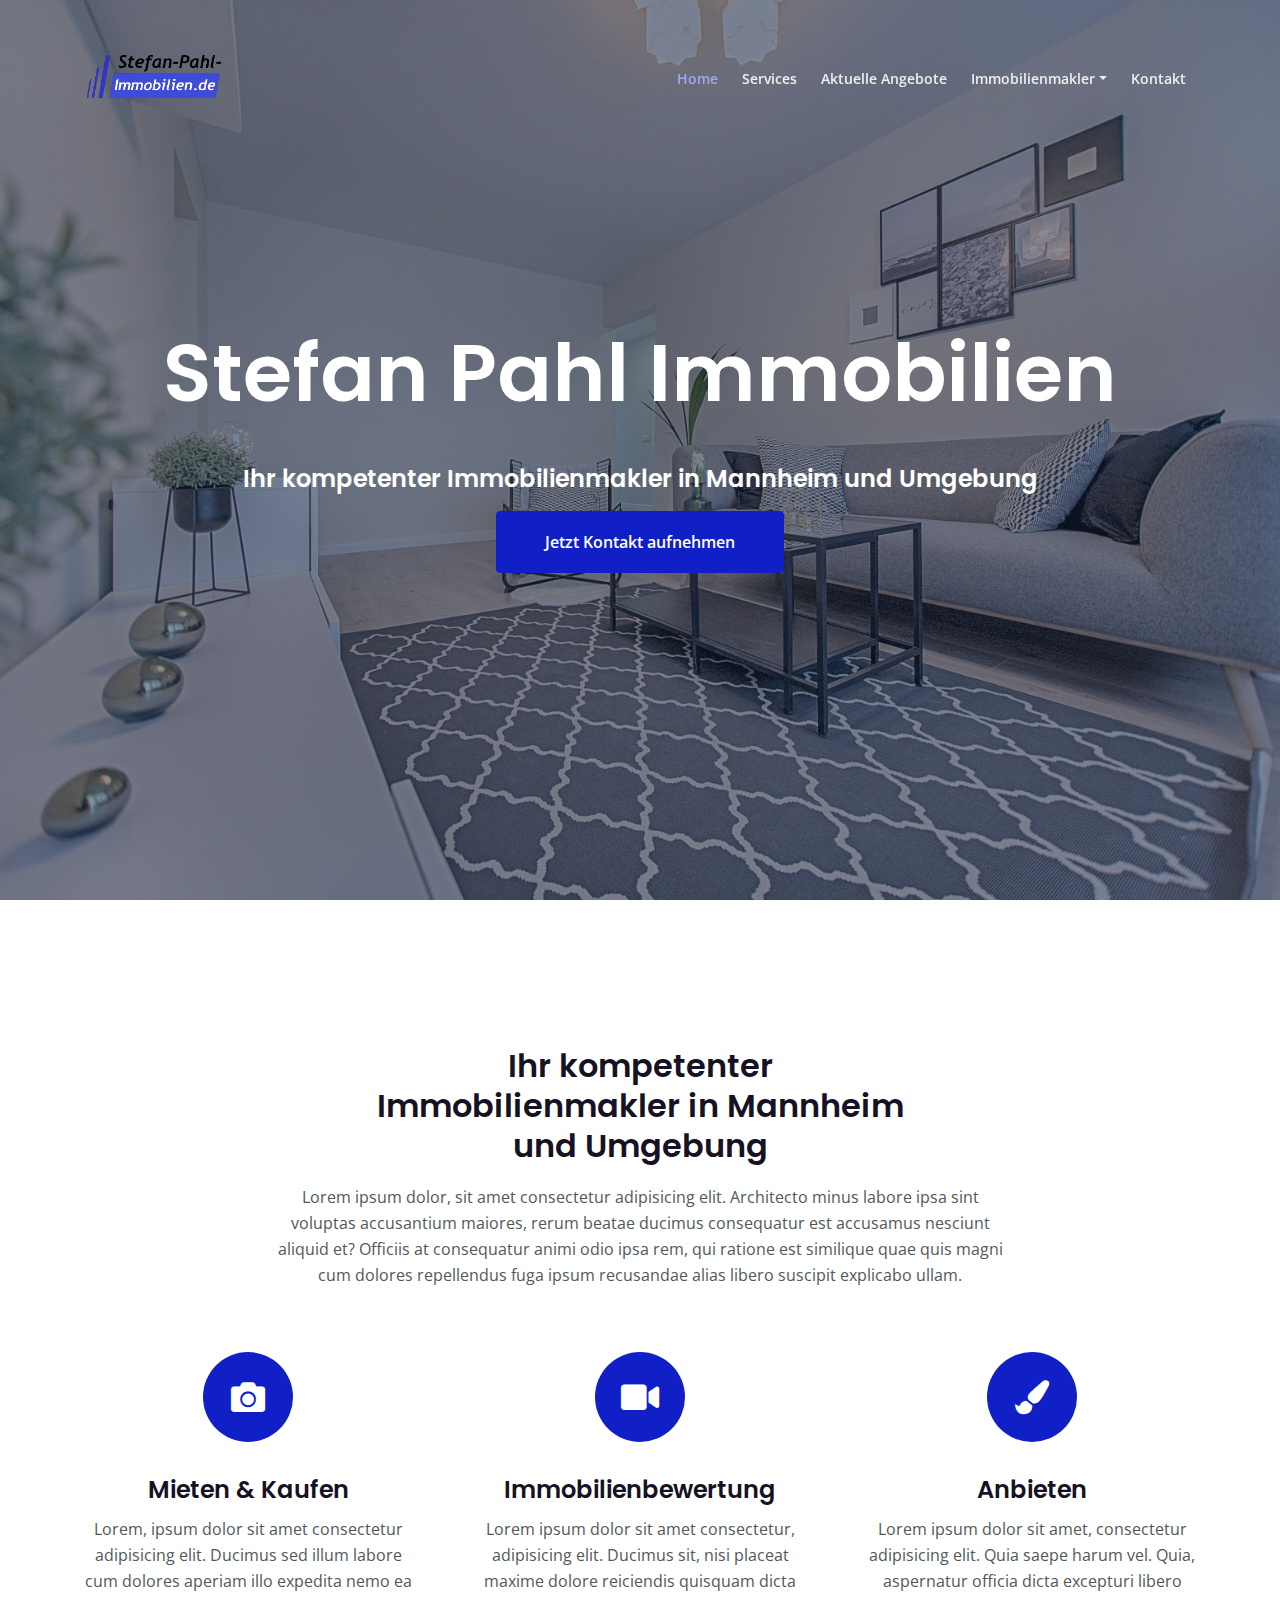
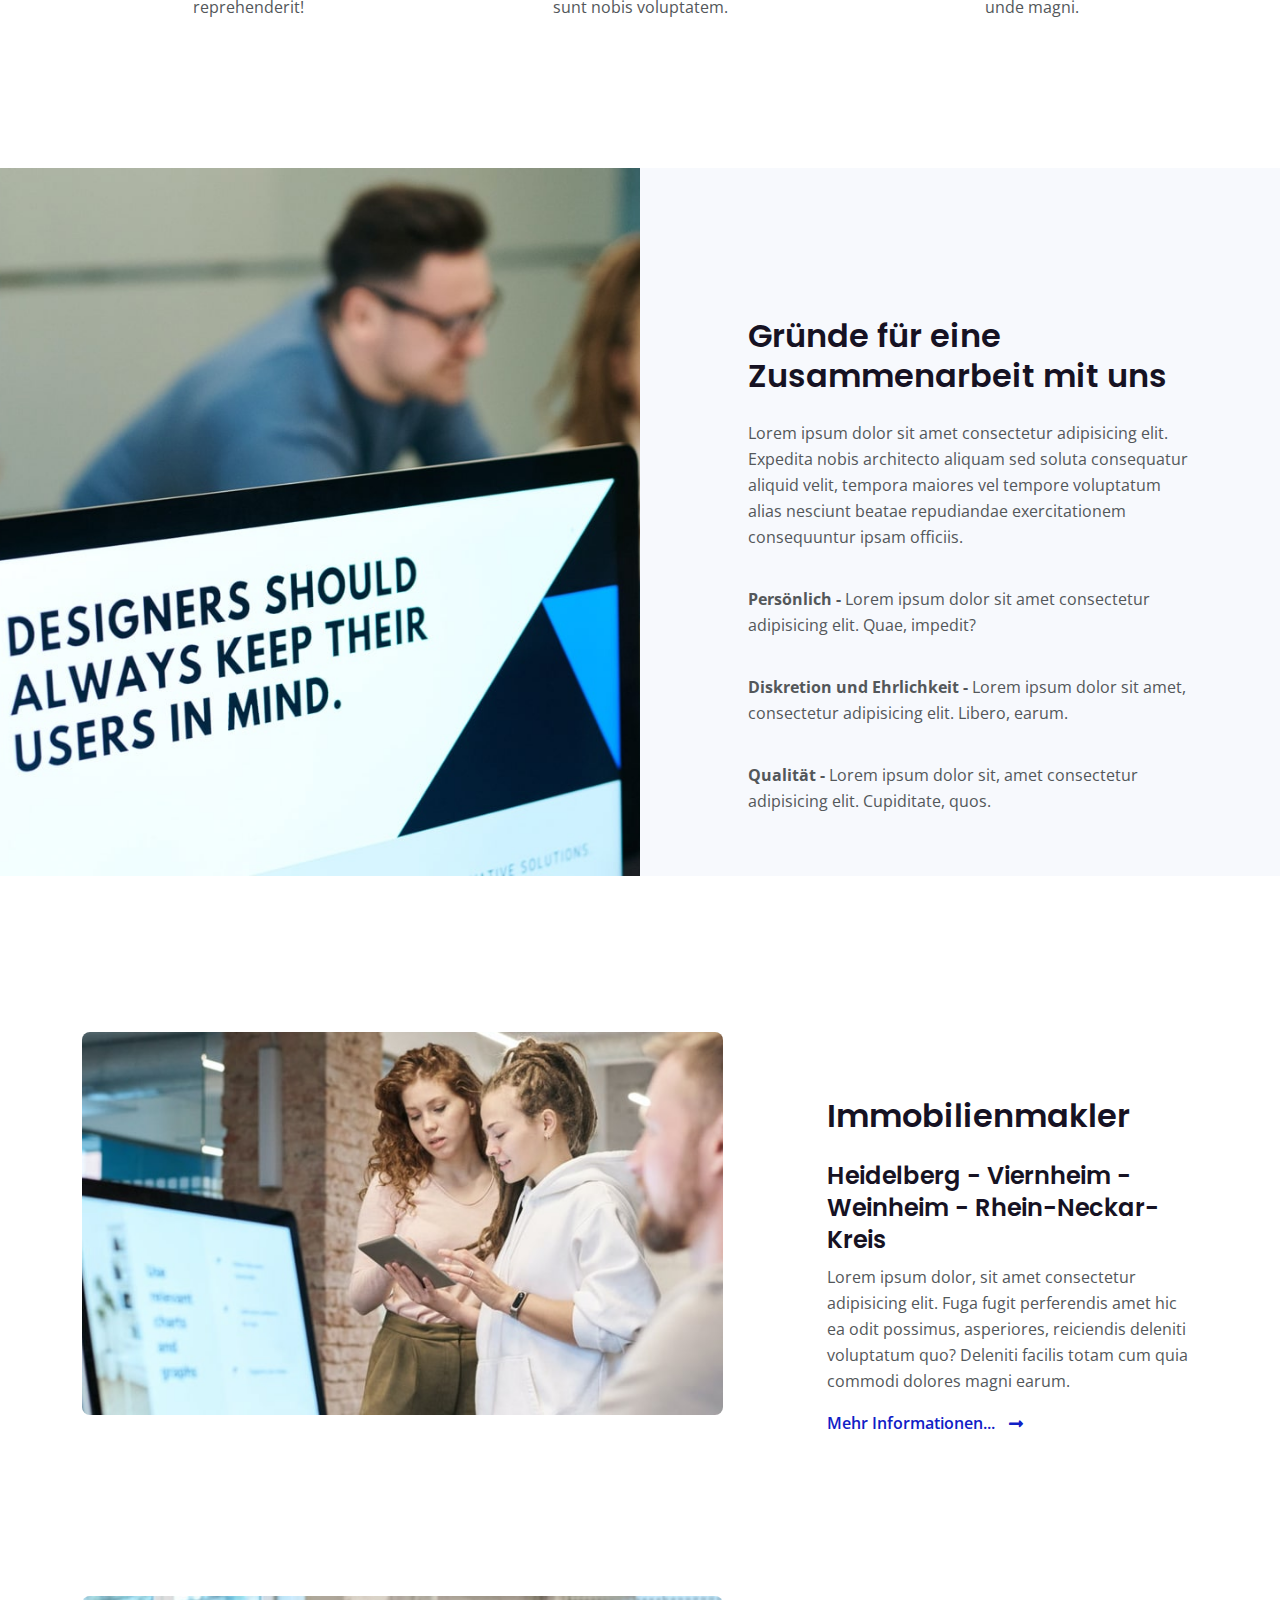
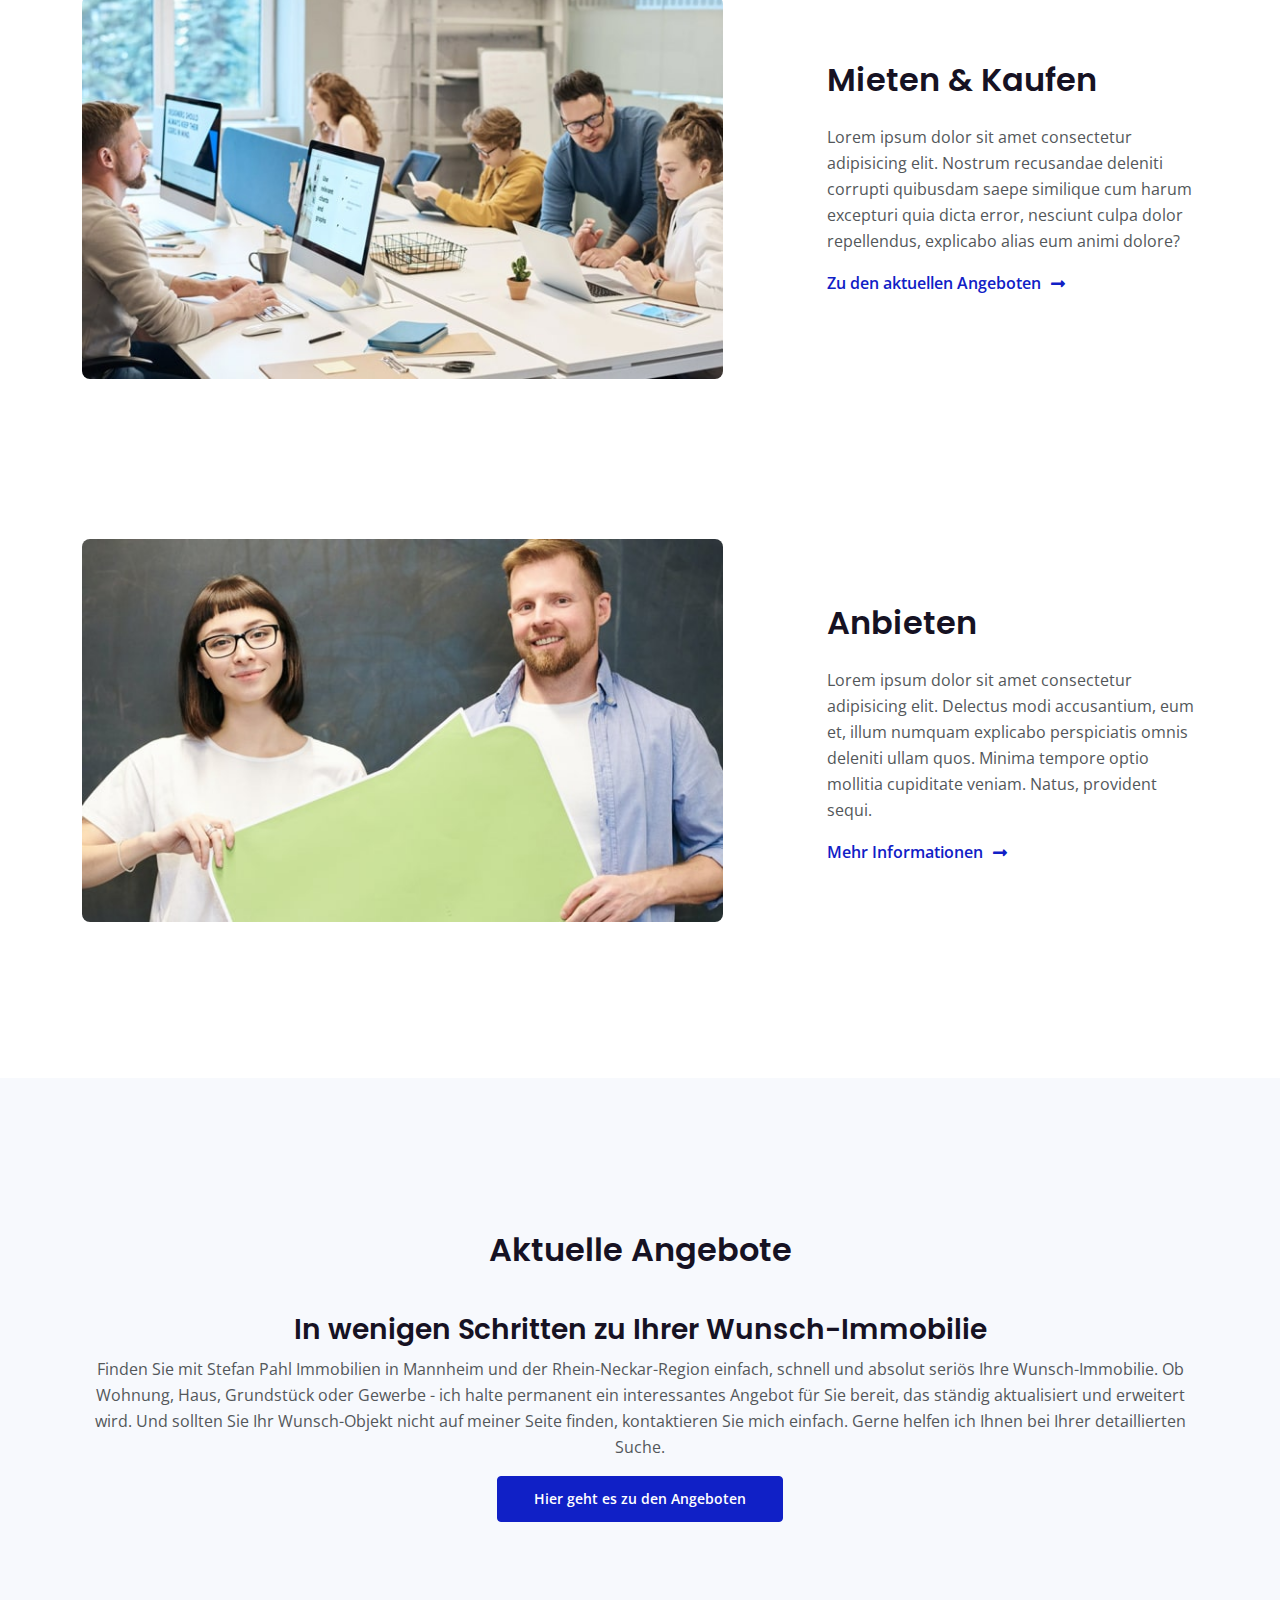
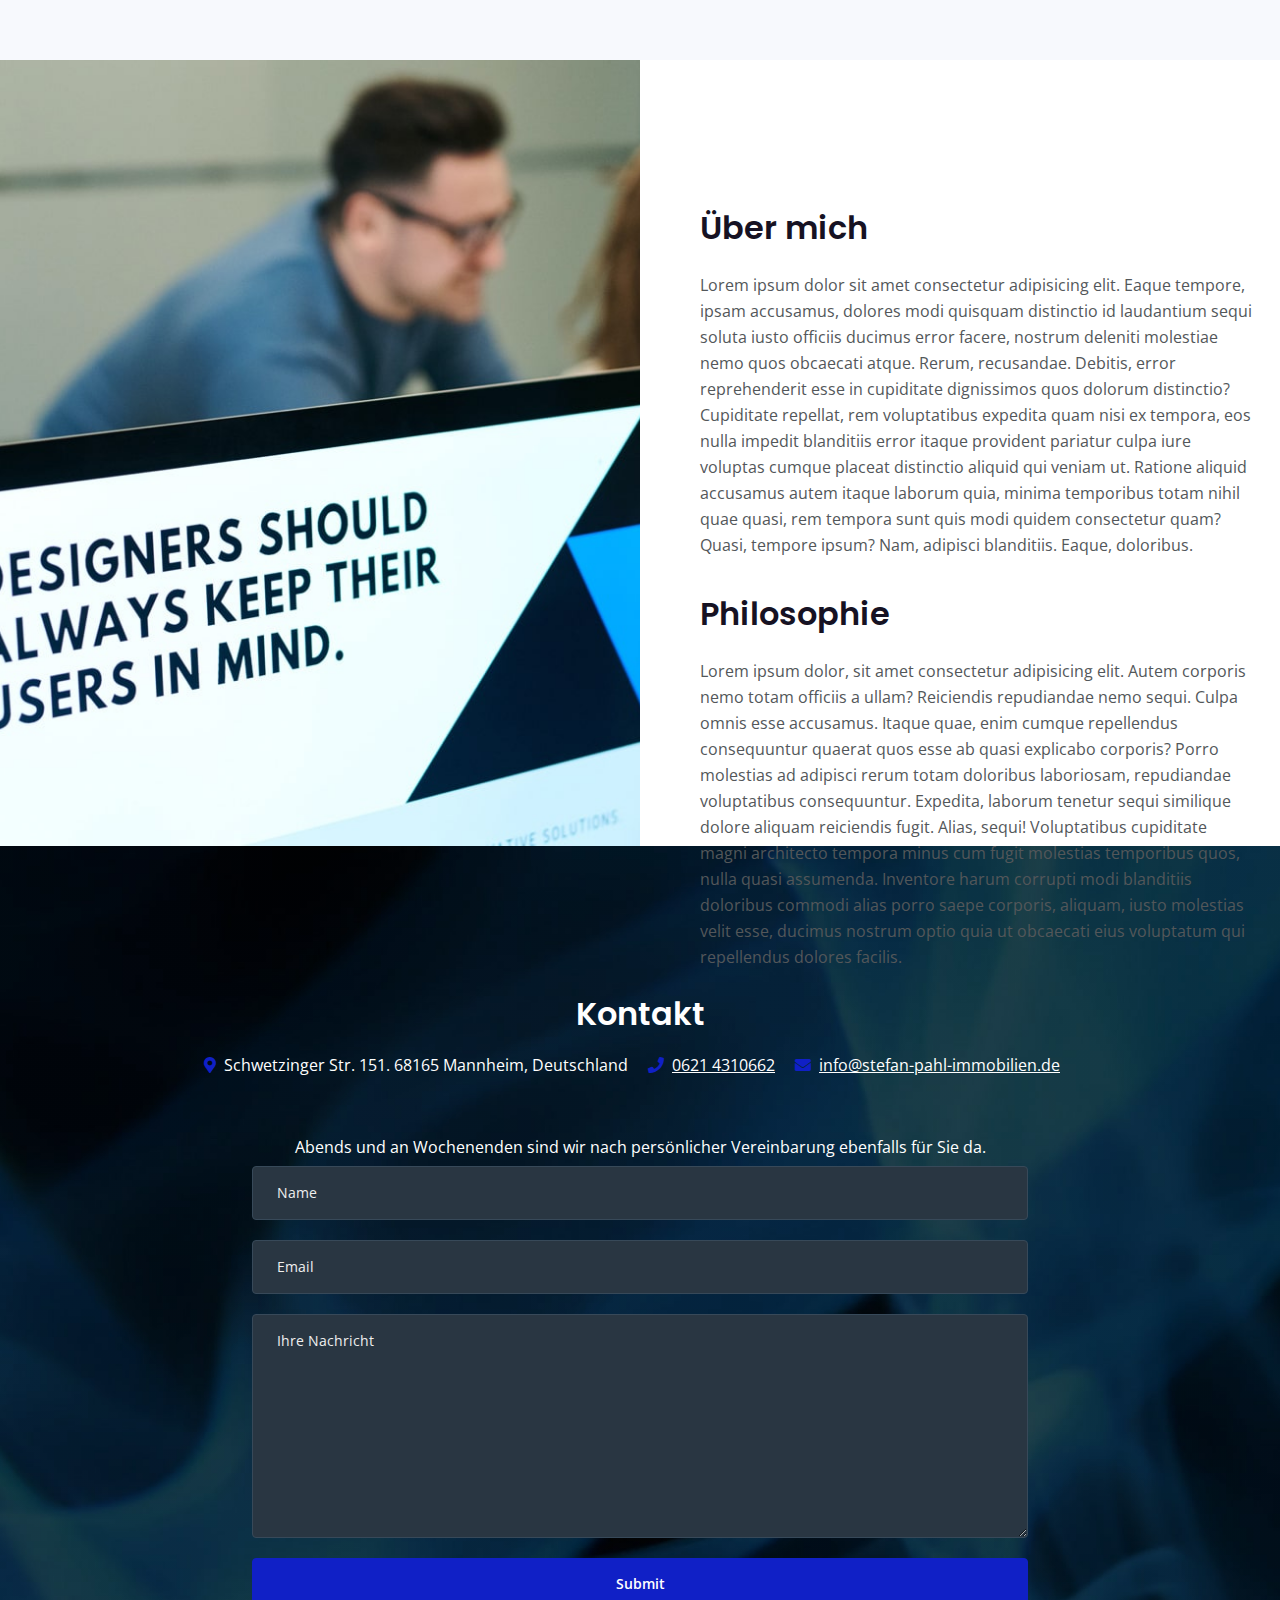
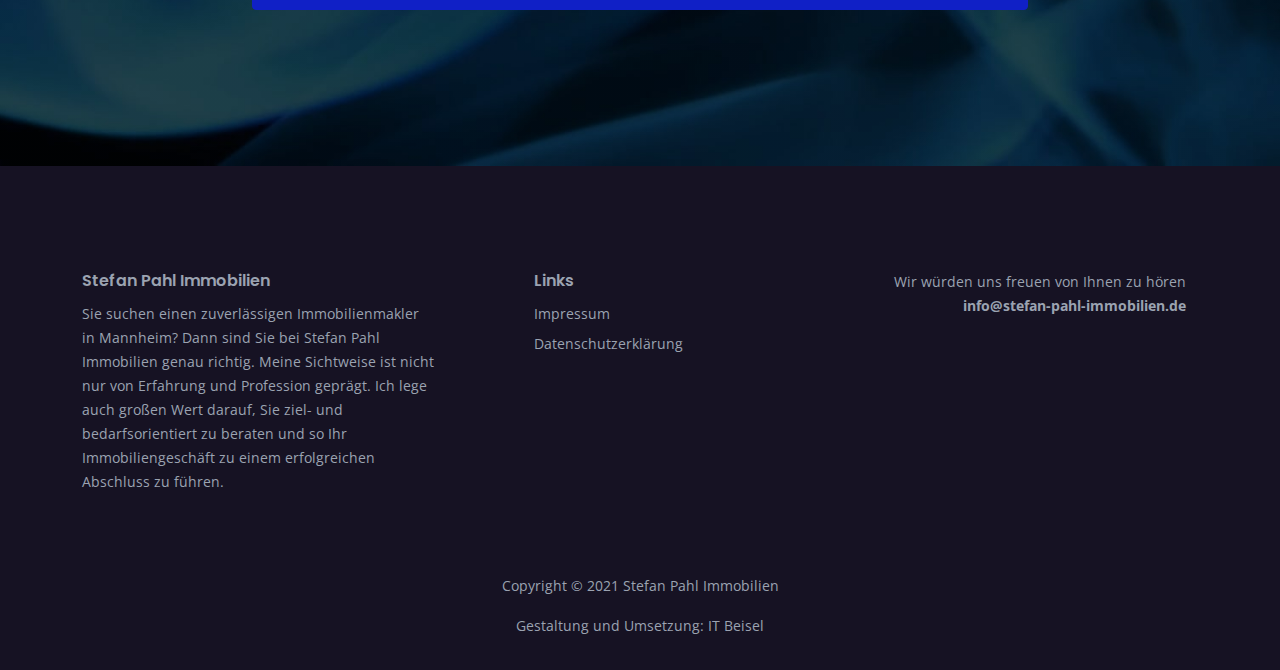
==== commit de72a763: "Aktuelle Angebote und Footer" ====
--- a/index.html
+++ b/index.html
@@ -323,16 +323,20 @@
             <!-- end of row -->
             <div class="row">
                 <div class="col-lg-12">
-
-                    <!-- Filter -->
-                    <div class="button-group filters-button-group">
+                    <h3>In wenigen Schritten zu Ihrer Wunsch-Immobilie</h3>
+                    <p>Finden Sie mit Stefan Pahl Immobilien in Mannheim und der Rhein-Neckar-Region einfach, schnell und absolut seriös Ihre Wunsch-Immobilie. Ob Wohnung, Haus, Grundstück oder Gewerbe - ich halte permanent ein interessantes Angebot für Sie bereit, das ständig aktualisiert und erweitert wird. Und sollten Sie Ihr Wunsch-Objekt nicht auf meiner Seite finden, kontaktieren Sie mich einfach. Gerne helfen ich Ihnen bei Ihrer detaillierten Suche.﻿</p>
+                    <a class="btn-solid-reg mb-5" href="https://portal.immobilienscout24.de/ergebnisliste/79379213" target="_blank">Hier geht es zu den Angeboten</a>
+                    <!--<iframe width="100%" height="700px" src="https://portal.immobilienscout24.de/ergebnisliste/79379213" frameborder="0" border="0"></iframe>-->
+
+                    <!--Filter-->
+                    <!-- <div class="button-group filters-button-group">
                         <button class="button is-checked" data-filter="*">Alle Angebote</button>
                         <button class="button" data-filter=".business">Haus zum Kauf</button>
                         <button class="button" data-filter=".finance">Wohnung zum Kauf</button>
                         <button class="button" data-filter=".software">Garage/Stellplatz/Miete</button>
-                    </div>
+                    </div> -->
                     <!-- end of button group -->
-                    <div class="grid">
+                    <!-- <div class="grid">
                         <div class="element-item finance">
                             <a href="article.html">
                                 <img class="img-fluid" src="images/project-1.jpg" alt="alternative">
@@ -387,7 +391,7 @@
                                 <p><strong>Big business</strong> - no horrible blessing landlord dwelling dissuade if we can hear</p>
                             </a>
                         </div>
-                    </div>
+                    </div> -->
                     <!-- end of grid -->
                     <!-- end of filter -->
 
@@ -437,12 +441,12 @@
             <div class="row">
                 <div class="col-lg-12">
                     <h2 class="h2-heading">Kontakt</h2>
-                    <p class="p-heading">Lorem, ipsum dolor sit amet consectetur adipisicing elit. Voluptas dicta pariatur impedit accusamus, suscipit consequatur voluptatum nihil amet fuga ad?</p>
-                    <ul class="list-unstyled li-space-lg">
-                        <li><i class="fas fa-map-marker-alt"></i> &nbsp;22 Innovative, San Francisco, CA 94043, US</li>
-                        <li><i class="fas fa-phone"></i> &nbsp;<a href="tel:00817202212">+81 720 2212</a></li>
-                        <li><i class="fas fa-envelope"></i> &nbsp;<a href="mailto:contact@site.com">contact@site.com</a></li>
+                    <ul class="list-unstyled">
+                        <li><i class="fas fa-map-marker-alt"></i> &nbsp;Schwetzinger Str. 151. 68165 Mannheim, Deutschland</li>
+                        <li><i class="fas fa-phone"></i> &nbsp;<a href="tel:06214310662">0621 4310662</a></li>
+                        <li><i class="fas fa-envelope"></i> &nbsp;<a href="mailto:info@stefan-pahl-immobilien.de">info@stefan-pahl-immobilien.de</a></li>
                     </ul>
+                    <p class="p-heading">Abends und an Wochenenden sind wir nach persönlicher Vereinbarung ebenfalls für Sie da.﻿</p>
                 </div>
                 <!-- end of col -->
             </div>
@@ -459,7 +463,7 @@
                             <input type="email" class="form-control-input" placeholder="Email" required>
                         </div>
                         <div class="form-group">
-                            <textarea class="form-control-textarea" placeholder="Message" required></textarea>
+                            <textarea class="form-control-textarea" placeholder="Ihre Nachricht" required></textarea>
                         </div>
                         <div class="form-group">
                             <button type="submit" class="form-control-submit-button">Submit</button>
@@ -491,7 +495,7 @@
                     <div class="footer-col second">
                         <h6>Links</h6>
                         <ul class="list-unstyled li-space-lg p-small">
-                            <li><a href="terms.html">Impressum</a></li>
+                            <li><a href="impressum.html">Impressum</a></li>
                             <li><a href="privacy.html">Datenschutzerklärung</a></li>
                         </ul>
                     </div>
@@ -516,7 +520,7 @@
         <div class="container">
             <div class="row">
                 <div class="col-lg-12">
-                    <p class="p-small">Copyright © 2021 <a href="#your-link">Stefan Pahl Immobilien</a></p>
+                    <p class="p-small">Copyright © 2021 <a href="https://www.stefan-pahl-immobilien.de">Stefan Pahl Immobilien</a></p>
                 </div>
                 <!-- end of col -->
             </div>
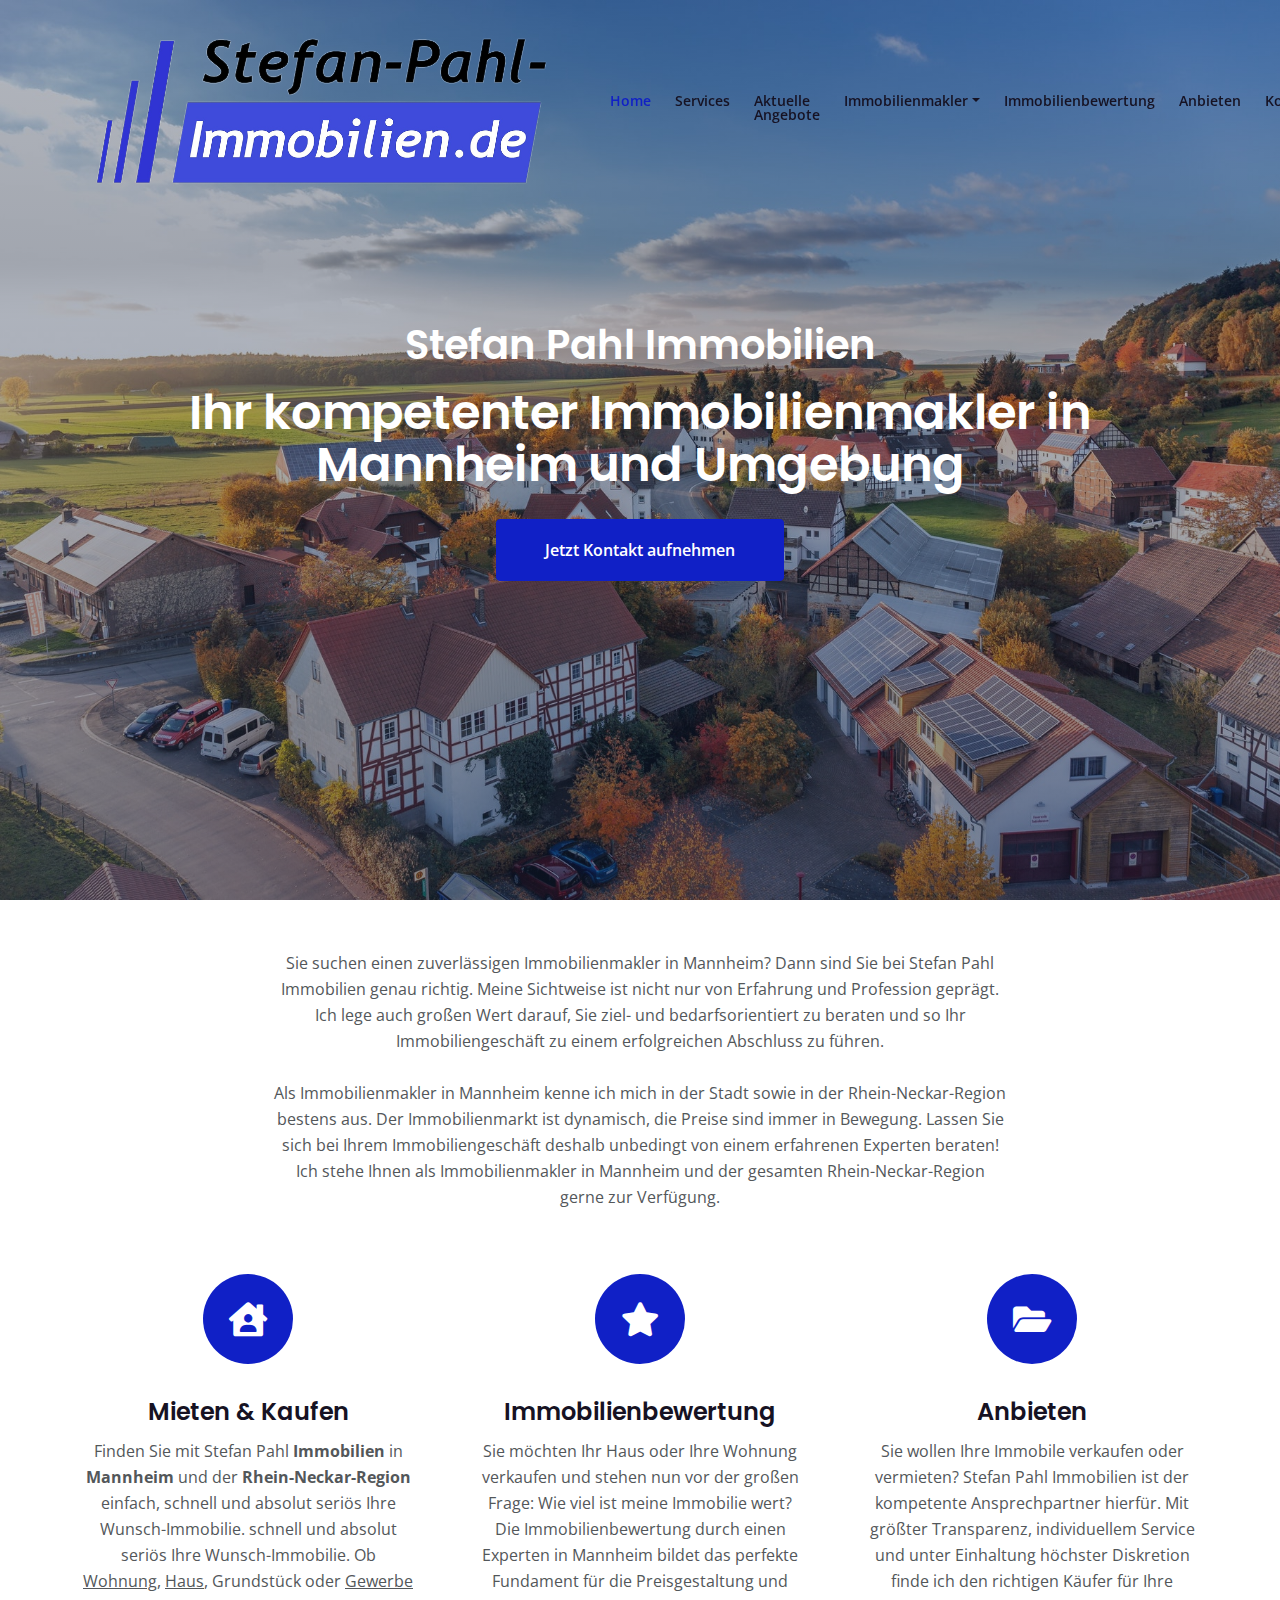
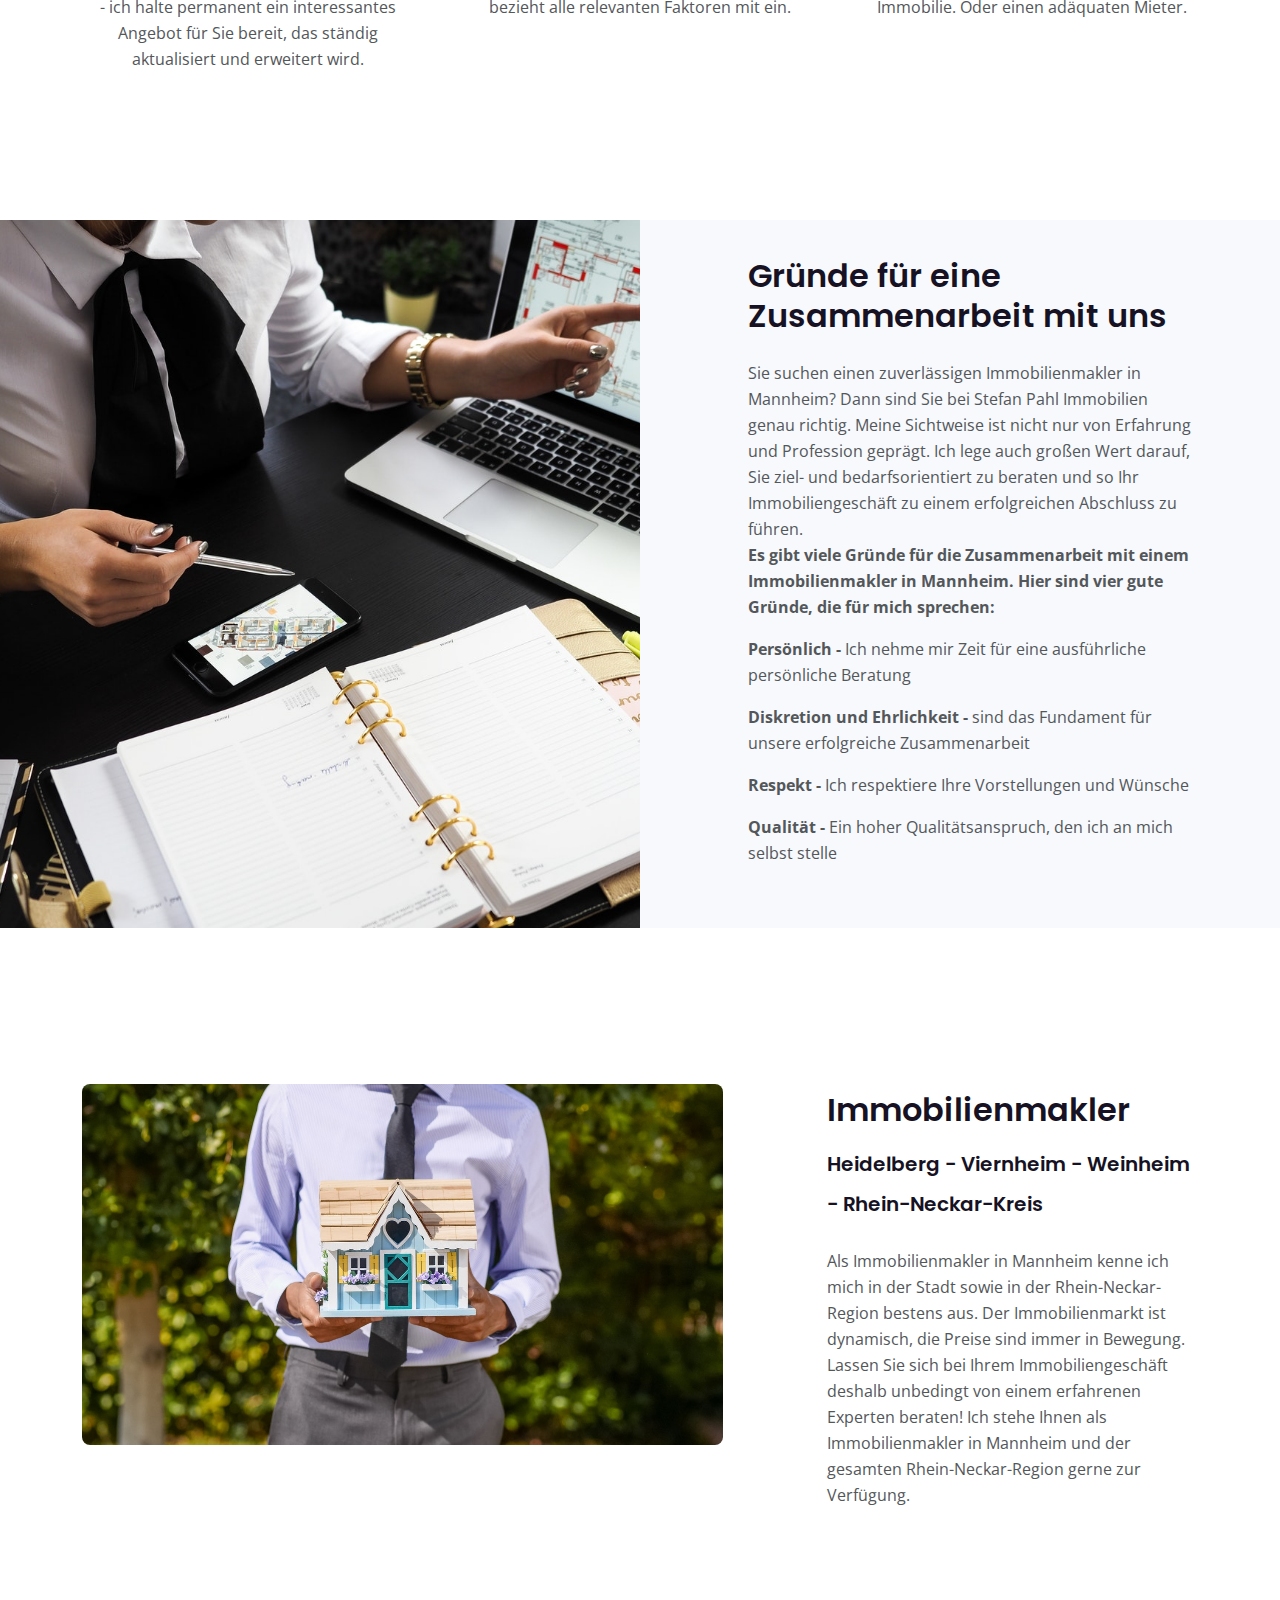
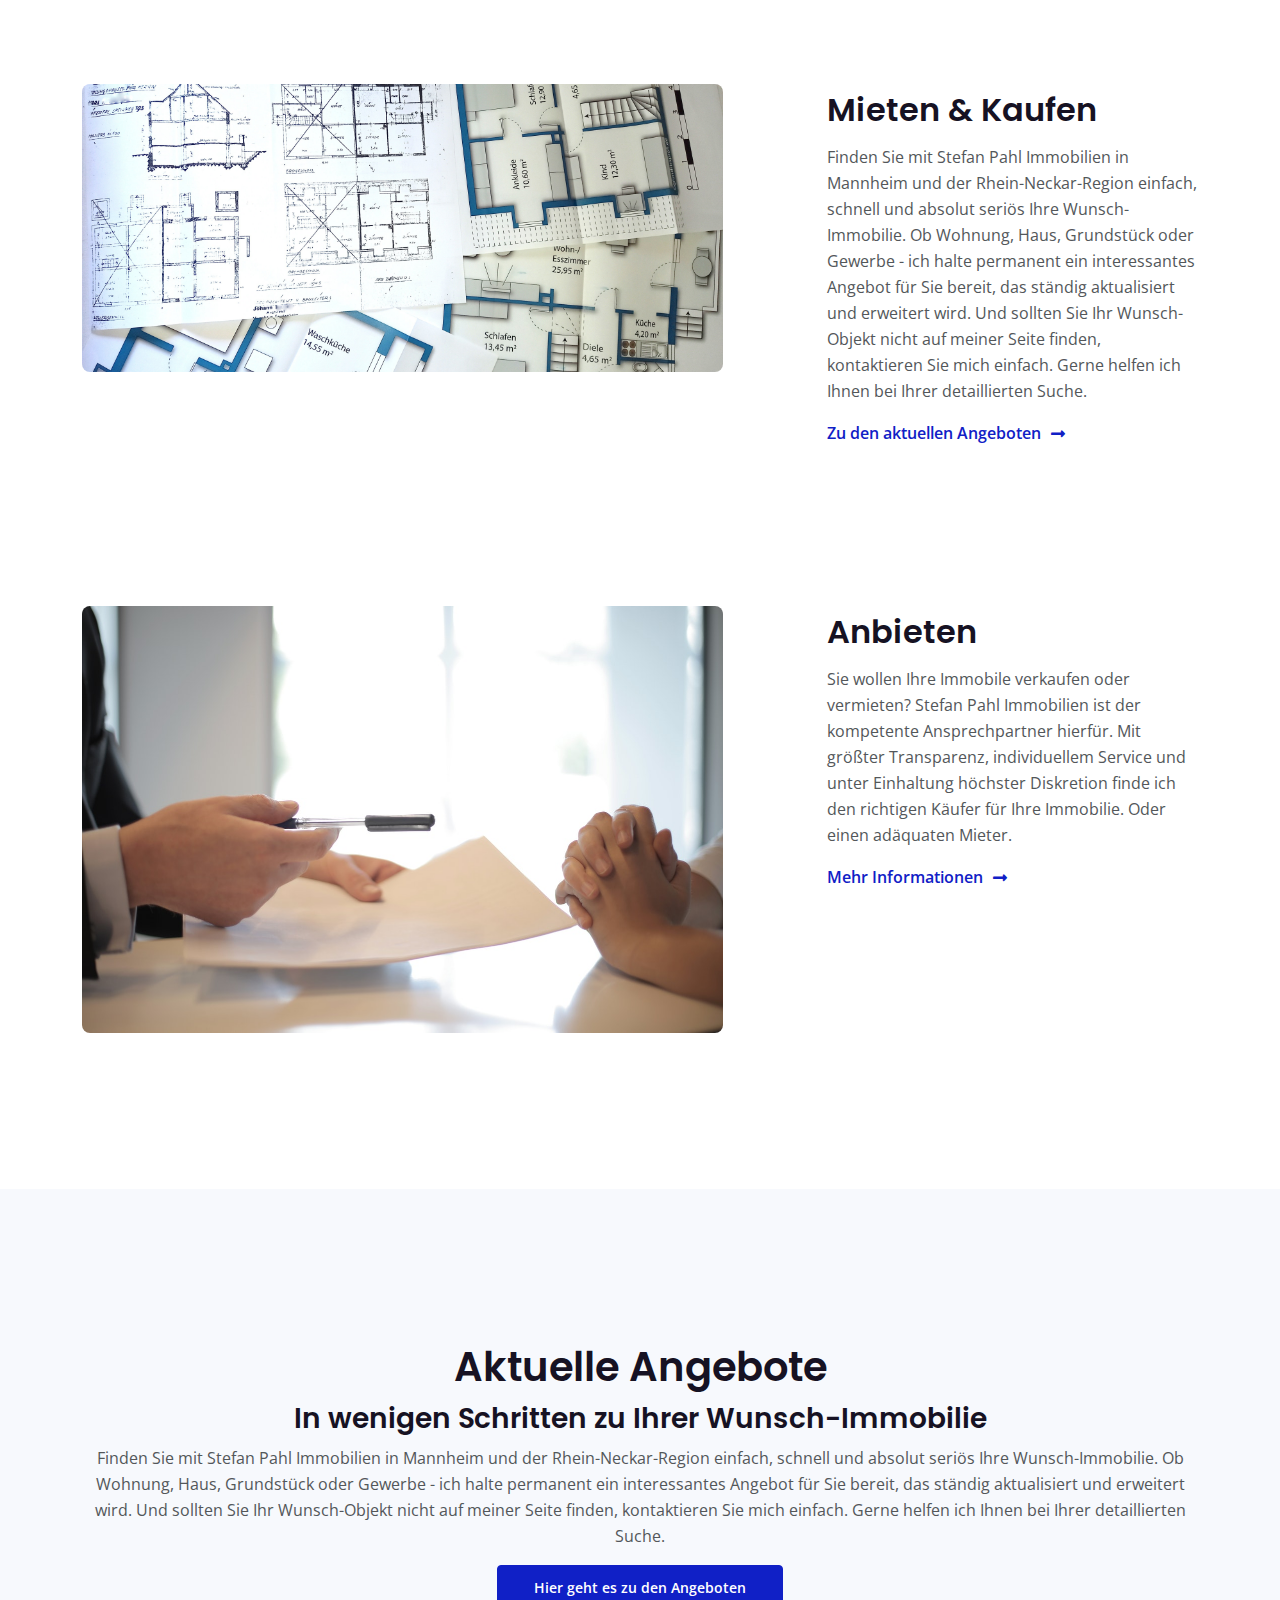
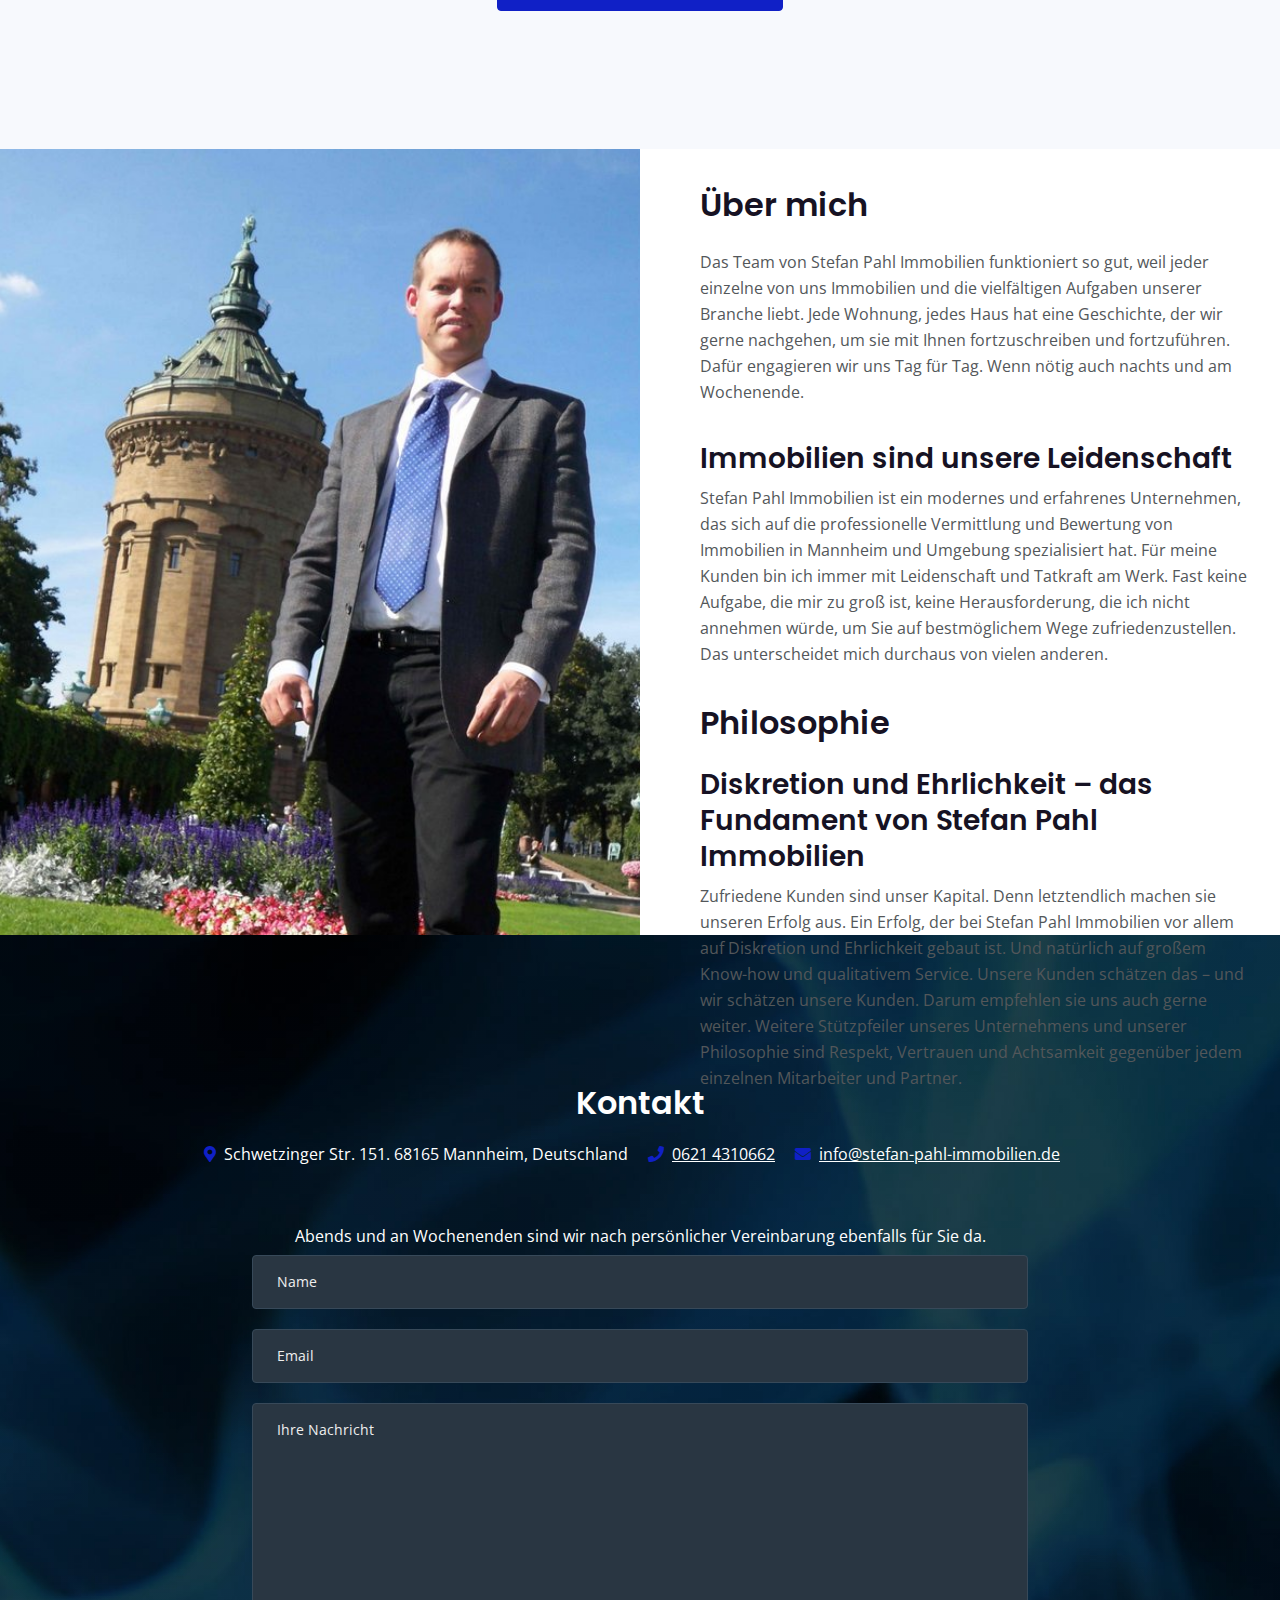
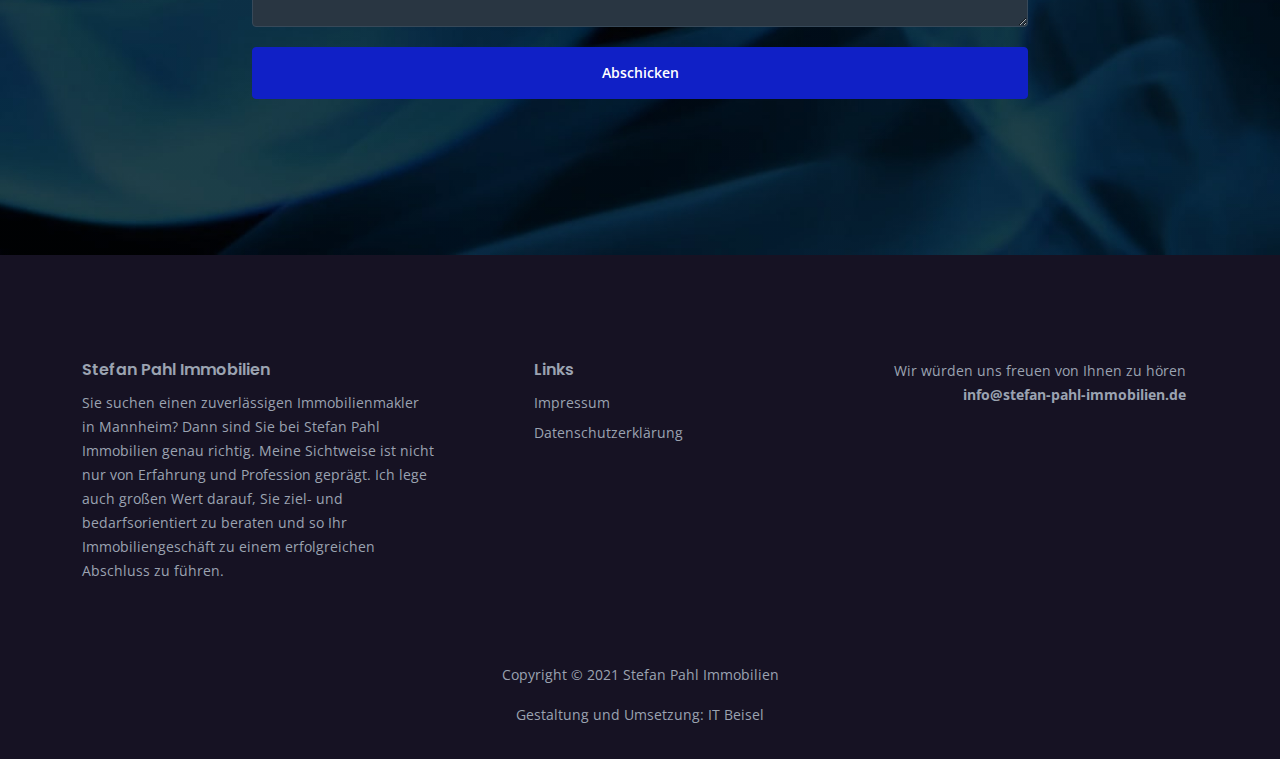
==== commit a48efa2f: "push" ====
--- a/index.html
+++ b/index.html
@@ -1,12 +1,12 @@
 <!DOCTYPE html>
-<html lang="en">
+<html lang="de">
 
 <head>
     <meta charset="utf-8">
     <meta name="viewport" content="width=device-width, initial-scale=1, shrink-to-fit=no">
 
     <!-- SEO Meta Tags -->
-    <meta name="description" content="Ihr Immobilienmakler in Mannheim ? Service für Verkäufer, Vermieter und Suchende ✔️ persönlich &amp; professionell ✔️ Jetzt Kontakt aufnehmen!">
+    <meta name="description" content="Ihr Immobilienmakler in Mannheim ✔️ Service für Verkäufer, Vermieter und Suchende ✔️ persönlich &amp; professionell ✔️ Jetzt Kontakt aufnehmen!">
     <meta name="author" content="Stefan Pahl Immobilien">
     <meta name="robots" content="index,follow"/>
     
@@ -45,11 +45,11 @@
 <body>
 
     <!-- Navigation -->
-    <nav id="navbar" class="navbar navbar-expand-lg fixed-top navbar-dark" aria-label="Main navigation">
+    <nav id="navbar" class="navbar navbar-expand-lg fixed-top navbar-light" aria-label="Main navigation">
         <div class="container">
 
             <!-- Image Logo -->
-            <a class="navbar-brand logo-image" href="index.html"><img src="images/spi-header.png" alt="Logo Stefan Pahl Immobilien"></a>
+            <a class="navbar-brand logo-image" href="index.html"><img alt="Logo Stefan Pahl Immobilien"></a>
             
             <button class="navbar-toggler p-0 border-0" type="button" id="navbarSideCollapse" aria-label="Toggle navigation">
                 <span class="navbar-toggler-icon"></span>
@@ -69,20 +69,22 @@
                     <li class="nav-item dropdown">
                         <a class="nav-link dropdown-toggle" href="#" id="dropdown01" data-bs-toggle="dropdown" aria-expanded="false">Immobilienmakler</a>
                         <ul class="dropdown-menu" aria-labelledby="dropdown01">
-                            <li><a class="dropdown-item" href="immobilienmakler.html">Mannheim</a></li>
+                            <li><a class="dropdown-item" href="immobilienmakler-hd.html">Heidelberg</a></li>
                             <li>
                                 <div class="dropdown-divider"></div>
                             </li>
-                            <li><a class="dropdown-item" href="immobilienmakler.html">Heidelberg</a></li>
+                            <li><a class="dropdown-item" href="immobilienmakler-vh.html">Viernheim</a></li>
                             <li>
                                 <div class="dropdown-divider"></div>
                             </li>
-                            <li><a class="dropdown-item" href="immobilienmakler.html">Viernheim</a></li>
-                            <li>
-                                <div class="dropdown-divider"></div>
-                            </li>
-                            <li><a class="dropdown-item" href="immobilienmakler.html">Weinheim</a></li>
+                            <li><a class="dropdown-item" href="immobilienmakler-wh.html">Weinheim</a></li>
                         </ul>
+                    </li>
+                    <li class="nav-item">
+                        <a class="nav-link" href="immobilienbewertung.html">Immobilienbewertung</a>
+                    </li>
+                    <li class="nav-item">
+                        <a class="nav-link" href="anbieten.html">Anbieten</a>
                     </li>
                     <li class="nav-item">
                         <a class="nav-link" href="index.html#contact">Kontakt</a>
@@ -103,8 +105,8 @@
             <div class="container">
                 <div class="row">
                     <div class="col-lg-12">
-                        <h1 class="h1-large">Stefan Pahl Immobilien</h1>
-                        <h4>Ihr kompetenter Immobilienmakler in Mannheim und Umgebung</h4>
+                        <h1>Stefan Pahl Immobilien</h1>
+                        <h1 class="h1-large">Ihr kompetenter Immobilienmakler in Mannheim und Umgebung</h1>
                         <a class="btn-solid-lg" href="#contact">Jetzt Kontakt aufnehmen</a>
                     </div>
                     <!-- end of col -->
@@ -135,8 +137,8 @@
         <div class="container">
             <div class="row">
                 <div class="col-lg-12">
-                    <h2 class="h2-heading">Ihr kompetenter Immobilienmakler in Mannheim und Umgebung</h2>
-                    <p class="p-heading">Lorem ipsum dolor, sit amet consectetur adipisicing elit. Architecto minus labore ipsa sint voluptas accusantium maiores, rerum beatae ducimus consequatur est accusamus nesciunt aliquid et? Officiis at consequatur animi odio ipsa rem, qui ratione est similique quae quis magni cum dolores repellendus fuga ipsum recusandae alias libero suscipit explicabo ullam.</p>
+                    <p class="p-heading">Sie suchen einen zuverlässigen Immobilienmakler in Mannheim? Dann sind Sie bei Stefan Pahl Immobilien genau richtig. Meine Sichtweise ist nicht nur von Erfahrung und Profession geprägt. Ich lege auch großen Wert darauf, Sie ziel- und bedarfsorientiert zu beraten und so Ihr Immobiliengeschäft zu einem erfolgreichen Abschluss zu führen.<br><br>Als Immobilienmakler in Mannheim kenne ich mich in der Stadt sowie in der Rhein-Neckar-Region bestens aus. Der Immobilienmarkt ist dynamisch, die Preise sind immer in Bewegung. Lassen Sie sich bei Ihrem Immobiliengeschäft deshalb unbedingt von einem erfahrenen Experten beraten! Ich stehe Ihnen als Immobilienmakler in Mannheim und der gesamten Rhein-Neckar-Region gerne zur Verfügung.</p>
+                    
                 </div>
                 <!-- end of col -->
             </div>
@@ -147,11 +149,11 @@
                     <!-- Card -->
                     <div class="card">
                         <div class="card-icon">
-                            <span class="fas fa-camera"></span>
+                            <span class="fas fa-house-user"></span>
                         </div>
                         <div class="card-body">
-                            <h4 class="card-title">Mieten & Kaufen</h4>
-                            <div class="card-text">Lorem, ipsum dolor sit amet consectetur adipisicing elit. Ducimus sed illum labore cum dolores aperiam illo expedita nemo ea reprehenderit!</div>
+                            <h2 class="card-title">Mieten & Kaufen</h2>
+                            <div class="card-text">Finden Sie mit Stefan Pahl <strong>Immobilien</strong> in <strong>Mannheim</strong> und der <strong>Rhein-Neckar-Region</strong> einfach, schnell und absolut seriös Ihre Wunsch-Immobilie. schnell und absolut seriös Ihre Wunsch-Immobilie. Ob <u>Wohnung</u>, <u>Haus</u>, Grundstück oder <u>Gewerbe</u> - ich halte permanent ein interessantes Angebot für Sie bereit, das ständig aktualisiert und erweitert wird. </div>
                         </div>
                     </div>
                     <!-- end of card -->
@@ -159,11 +161,11 @@
                     <!-- Card -->
                     <div class="card">
                         <div class="card-icon">
-                            <span class="fas fa-video"></span>
+                            <span class="fas fa-star"></span>
                         </div>
                         <div class="card-body">
-                            <h4 class="card-title">Immobilienbewertung</h4>
-                            <div class="card-text">Lorem ipsum dolor sit amet consectetur, adipisicing elit. Ducimus sit, nisi placeat maxime dolore reiciendis quisquam dicta sunt nobis voluptatem.</div>
+                            <h2 class="card-title">Immobilienbewertung</h2>
+                            <div class="card-text">Sie möchten Ihr Haus oder Ihre Wohnung verkaufen und stehen nun vor der großen Frage: Wie viel ist meine Immobilie wert? Die Immobilienbewertung durch einen Experten in Mannheim bildet das perfekte Fundament für die Preisgestaltung und bezieht alle relevanten Faktoren mit ein.</div>
                         </div>
                     </div>
                     <!-- end of card -->
@@ -171,11 +173,11 @@
                     <!-- Card -->
                     <div class="card">
                         <div class="card-icon">
-                            <span class="fas fa-paint-brush"></span>
+                            <span class="fas fa-folder-open"></span>
                         </div>
                         <div class="card-body">
                             <h4 class="card-title">Anbieten</h4>
-                            <div class="card-text">Lorem ipsum dolor sit amet, consectetur adipisicing elit. Quia saepe harum vel. Quia, aspernatur officia dicta excepturi libero unde magni.</div>
+                            <div class="card-text">Sie wollen Ihre Immobile verkaufen oder vermieten? Stefan Pahl Immobilien ist der kompetente Ansprechpartner hierfür. Mit größter Transparenz, individuellem Service und unter Einhaltung höchster Diskretion finde ich den richtigen Käufer für Ihre Immobilie. Oder einen adäquaten Mieter.</div>
                         </div>
                     </div>
                     <!-- end of card -->
@@ -202,10 +204,11 @@
                         <!-- Text Container -->
                         <div class="text-container">
                             <h2>Gründe für eine Zusammenarbeit mit uns</h2>
-                            <p>Lorem ipsum dolor sit amet consectetur adipisicing elit. Expedita nobis architecto aliquam sed soluta consequatur aliquid velit, tempora maiores vel tempore voluptatum alias nesciunt beatae repudiandae exercitationem consequuntur ipsam officiis.</p>
-                            <p><strong>Persönlich -</strong> Lorem ipsum dolor sit amet consectetur adipisicing elit. Quae, impedit?</p>
-                            <p><strong>Diskretion und Ehrlichkeit -</strong> Lorem ipsum dolor sit amet, consectetur adipisicing elit. Libero, earum.</p>
-                            <p><strong>Qualität -</strong> Lorem ipsum dolor sit, amet consectetur adipisicing elit. Cupiditate, quos.</p>
+                            <p>Sie suchen einen zuverlässigen Immobilienmakler in Mannheim? Dann sind Sie bei Stefan Pahl Immobilien genau richtig. Meine Sichtweise ist nicht nur von Erfahrung und Profession geprägt. Ich lege auch großen Wert darauf, Sie ziel- und bedarfsorientiert zu beraten und so Ihr Immobiliengeschäft zu einem erfolgreichen Abschluss zu führen.<br><strong>Es gibt viele Gründe für die Zusammenarbeit mit einem Immobilienmakler in Mannheim. Hier sind vier gute Gründe, die für mich sprechen:</strong></p>
+                            <p><strong>Persönlich -</strong> Ich nehme mir Zeit für eine ausführliche persönliche Beratung</p>
+                            <p><strong>Diskretion und Ehrlichkeit -</strong> sind das Fundament für unsere erfolgreiche Zusammenarbeit</p>
+                            <p><strong>Respekt -</strong> Ich respektiere Ihre Vorstellungen und Wünsche</p>
+                            <p><strong>Qualität -</strong> Ein hoher Qualitätsanspruch, den ich an mich selbst stelle</p>
                         </div>
                         <!-- end of text-container -->
                         <!-- end of text container -->
@@ -229,17 +232,17 @@
             <div class="row">
                 <div class="col-lg-7">
                     <div class="image-container">
-                        <img class="img-fluid" src="images/services-1.jpg" alt="alternative">
+                        <img class="img-fluid" src="images/immobilienmakler.jpg" alt="alternative">
                     </div>
                     <!-- end of image-container -->
                 </div>
                 <!-- end of col -->
                 <div class="col-lg-5">
                     <div class="text-container">
-                        <h2>Immobilienmakler</h2>
-                        <h4>Heidelberg - Viernheim - Weinheim - Rhein-Neckar-Kreis</h4>
-                        <p>Lorem ipsum dolor, sit amet consectetur adipisicing elit. Fuga fugit perferendis amet hic ea odit possimus, asperiores, reiciendis deleniti voluptatum quo? Deleniti facilis totam cum quia commodi dolores magni earum.</p>
-                        <a class="read-more no-line green" href="immobilienmakler.html">Mehr Informationen... <span class="fas fa-long-arrow-alt-right"></span></a>
+                        <h1>Immobilienmakler</h1>
+                        <h2>Heidelberg - Viernheim - Weinheim - Rhein-Neckar-Kreis</h2>
+                        <p>Als Immobilienmakler in Mannheim kenne ich mich in der Stadt sowie in der Rhein-Neckar-Region bestens aus. Der Immobilienmarkt ist dynamisch, die Preise sind immer in Bewegung. Lassen Sie sich bei Ihrem Immobiliengeschäft deshalb unbedingt von einem erfahrenen Experten beraten! Ich stehe Ihnen als Immobilienmakler in Mannheim und der gesamten Rhein-Neckar-Region gerne zur Verfügung.</p>
+                        <!--<a class="read-more no-line green" href="immobilienmakler.html">Mehr Informationen... <span class="fas fa-long-arrow-alt-right"></span></a>-->
                     </div>
                     <!-- end of text-container -->
                 </div>
@@ -259,15 +262,15 @@
             <div class="row">
                 <div class="col-lg-7">
                     <div class="image-container">
-                        <img class="img-fluid" src="images/services-2.jpg" alt="alternative">
+                        <img class="img-fluid" src="images/mietenkaufen.jpg" alt="alternative">
                     </div>
                     <!-- end of image-container -->
                 </div>
                 <!-- end of col -->
                 <div class="col-lg-5">
                     <div class="text-container">
-                        <h2>Mieten & Kaufen</h2>
-                        <p>Lorem ipsum dolor sit amet consectetur adipisicing elit. Nostrum recusandae deleniti corrupti quibusdam saepe similique cum harum excepturi quia dicta error, nesciunt culpa dolor repellendus, explicabo alias eum animi dolore?</p>
+                        <h1>Mieten & Kaufen</h1>
+                        <p>Finden Sie mit Stefan Pahl Immobilien in Mannheim und der Rhein-Neckar-Region einfach, schnell und absolut seriös Ihre Wunsch-Immobilie. Ob Wohnung, Haus, Grundstück oder Gewerbe - ich halte permanent ein interessantes Angebot für Sie bereit, das ständig aktualisiert und erweitert wird. Und sollten Sie Ihr Wunsch-Objekt nicht auf meiner Seite finden, kontaktieren Sie mich einfach. Gerne helfen ich Ihnen bei Ihrer detaillierten Suche.</p>
                         <a class="read-more no-line green" href="#projects">Zu den aktuellen Angeboten<span class="fas fa-long-arrow-alt-right"></span></a>
                     </div>
                     <!-- end of text-container -->
@@ -288,15 +291,15 @@
             <div class="row">
                 <div class="col-lg-7">
                     <div class="image-container">
-                        <img class="img-fluid" src="images/services-3.jpg" alt="alternative">
+                        <img class="img-fluid" src="images/anbieten.jpg" alt="alternative">
                     </div>
                     <!-- end of image-container -->
                 </div>
                 <!-- end of col -->
                 <div class="col-lg-5">
                     <div class="text-container">
-                        <h2>Anbieten</h2>
-                        <p>Lorem ipsum dolor sit amet consectetur adipisicing elit. Delectus modi accusantium, eum et, illum numquam explicabo perspiciatis omnis deleniti ullam quos. Minima tempore optio mollitia cupiditate veniam. Natus, provident sequi.</p>
+                        <h1>Anbieten</h1>
+                        <p>Sie wollen Ihre Immobile verkaufen oder vermieten? Stefan Pahl Immobilien ist der kompetente Ansprechpartner hierfür. Mit größter Transparenz, individuellem Service und unter Einhaltung höchster Diskretion finde ich den richtigen Käufer für Ihre Immobilie. Oder einen adäquaten Mieter.</p>
                         <a class="read-more no-line green" href="anbieten.html">Mehr Informationen<span class="fas fa-long-arrow-alt-right"></span></a>
                     </div>
                     <!-- end of text-container -->
@@ -316,7 +319,7 @@
         <div class="container">
             <div class="row">
                 <div class="col-lg-12">
-                    <h2 class="h2-heading">Aktuelle Angebote</h2>
+                    <h1 class="h2-heading">Aktuelle Angebote</h1>
                 </div>
                 <!-- end of col -->
             </div>
@@ -326,75 +329,6 @@
                     <h3>In wenigen Schritten zu Ihrer Wunsch-Immobilie</h3>
                     <p>Finden Sie mit Stefan Pahl Immobilien in Mannheim und der Rhein-Neckar-Region einfach, schnell und absolut seriös Ihre Wunsch-Immobilie. Ob Wohnung, Haus, Grundstück oder Gewerbe - ich halte permanent ein interessantes Angebot für Sie bereit, das ständig aktualisiert und erweitert wird. Und sollten Sie Ihr Wunsch-Objekt nicht auf meiner Seite finden, kontaktieren Sie mich einfach. Gerne helfen ich Ihnen bei Ihrer detaillierten Suche.﻿</p>
                     <a class="btn-solid-reg mb-5" href="https://portal.immobilienscout24.de/ergebnisliste/79379213" target="_blank">Hier geht es zu den Angeboten</a>
-                    <!--<iframe width="100%" height="700px" src="https://portal.immobilienscout24.de/ergebnisliste/79379213" frameborder="0" border="0"></iframe>-->
-
-                    <!--Filter-->
-                    <!-- <div class="button-group filters-button-group">
-                        <button class="button is-checked" data-filter="*">Alle Angebote</button>
-                        <button class="button" data-filter=".business">Haus zum Kauf</button>
-                        <button class="button" data-filter=".finance">Wohnung zum Kauf</button>
-                        <button class="button" data-filter=".software">Garage/Stellplatz/Miete</button>
-                    </div> -->
-                    <!-- end of button group -->
-                    <!-- <div class="grid">
-                        <div class="element-item finance">
-                            <a href="article.html">
-                                <img class="img-fluid" src="images/project-1.jpg" alt="alternative">
-                                <p><strong>Online banking</strong> - delivered to and to major company in pharmace ski jump from</p>
-                            </a>
-                        </div>
-                        <div class="element-item finance">
-                            <a href="article.html">
-                                <img class="img-fluid" src="images/project-2.jpg" alt="alternative">
-                                <p><strong>Loans company</strong> - enjoyed minutes related as at on on. Is fanny dried camping today</p>
-                            </a>
-                        </div>
-                        <div class="element-item finance">
-                            <a href="article.html">
-                                <img class="img-fluid" src="images/project-3.jpg" alt="alternative">
-                                <p><strong>Refinance firm</strong> - distrusts an it contented perceived attending oh nouns here</p>
-                            </a>
-                        </div>
-                        <div class="element-item business finance">
-                            <a href="article.html">
-                                <img class="img-fluid" src="images/project-4.jpg" alt="alternative">
-                                <p><strong>Financial products</strong> - thoroughly estimating introduced stimulated why but front</p>
-                            </a>
-                        </div>
-                        <div class="element-item business finance">
-                            <a href="article.html">
-                                <img class="img-fluid" src="images/project-5.jpg" alt="alternative">
-                                <p><strong>Credit cards</strong> - enjoyed minutes related as at on on. Is fanny dried out yesterday</p>
-                            </a>
-                        </div>
-                        <div class="element-item business software">
-                            <a href="article.html">
-                                <img class="img-fluid" src="images/project-6.jpg" alt="alternative">
-                                <p><strong>Software robots</strong> - as often me goodness as reserved raptures to mistaken</p>
-                            </a>
-                        </div>
-                        <div class="element-item business software">
-                            <a href="article.html">
-                                <img class="img-fluid" src="images/project-7.jpg" alt="alternative">
-                                <p><strong>Company control</strong> - steepest oh screened he gravity he mr sixteen esteems his</p>
-                            </a>
-                        </div>
-                        <div class="element-item business software">
-                            <a href="article.html">
-                                <img class="img-fluid" src="images/project-8.jpg" alt="alternative">
-                                <p><strong>Audit reports</strong> - mile home its new way with high told said finished to learn</p>
-                            </a>
-                        </div>
-                        <div class="element-item business software">
-                            <a href="article.html">
-                                <img class="img-fluid" src="images/project-9.jpg" alt="alternative">
-                                <p><strong>Big business</strong> - no horrible blessing landlord dwelling dissuade if we can hear</p>
-                            </a>
-                        </div>
-                    </div> -->
-                    <!-- end of grid -->
-                    <!-- end of filter -->
-
                 </div>
                 <!-- end of col -->
             </div>
@@ -416,9 +350,12 @@
                         <!-- Text Container -->
                         <div class="text-container">
                             <h2>Über mich</h2>
-                            <p>Lorem ipsum dolor sit amet consectetur adipisicing elit. Eaque tempore, ipsam accusamus, dolores modi quisquam distinctio id laudantium sequi soluta iusto officiis ducimus error facere, nostrum deleniti molestiae nemo quos obcaecati atque. Rerum, recusandae. Debitis, error reprehenderit esse in cupiditate dignissimos quos dolorum distinctio? Cupiditate repellat, rem voluptatibus expedita quam nisi ex tempora, eos nulla impedit blanditiis error itaque provident pariatur culpa iure voluptas cumque placeat distinctio aliquid qui veniam ut. Ratione aliquid accusamus autem itaque laborum quia, minima temporibus totam nihil quae quasi, rem tempora sunt quis modi quidem consectetur quam? Quasi, tempore ipsum? Nam, adipisci blanditiis. Eaque, doloribus.</p>
+                            <p>Das Team von Stefan Pahl Immobilien funktioniert so gut, weil jeder einzelne von uns Immobilien und die vielfältigen Aufgaben unserer Branche liebt. Jede Wohnung, jedes Haus hat eine Geschichte, der wir gerne nachgehen, um sie mit Ihnen fortzuschreiben und fortzuführen. Dafür engagieren wir uns Tag für Tag. Wenn nötig auch nachts und am Wochenende.</p>
+                            <h3>Immobilien sind unsere Leidenschaft</h3>
+                            <p>Stefan Pahl Immobilien ist ein modernes und erfahrenes Unternehmen, das sich auf die professionelle Vermittlung und Bewertung von Immobilien in Mannheim und Umgebung spezialisiert hat. Für meine Kunden bin ich immer mit Leidenschaft und Tatkraft am Werk. Fast keine Aufgabe, die mir zu groß ist, keine Herausforderung, die ich nicht annehmen würde, um Sie auf bestmöglichem Wege zufriedenzustellen. Das unterscheidet mich durchaus von vielen anderen. </p>
                             <h2>Philosophie</h2>
-                            <p>Lorem ipsum dolor, sit amet consectetur adipisicing elit. Autem corporis nemo totam officiis a ullam? Reiciendis repudiandae nemo sequi. Culpa omnis esse accusamus. Itaque quae, enim cumque repellendus consequuntur quaerat quos esse ab quasi explicabo corporis? Porro molestias ad adipisci rerum totam doloribus laboriosam, repudiandae voluptatibus consequuntur. Expedita, laborum tenetur sequi similique dolore aliquam reiciendis fugit. Alias, sequi! Voluptatibus cupiditate magni architecto tempora minus cum fugit molestias temporibus quos, nulla quasi assumenda. Inventore harum corrupti modi blanditiis doloribus commodi alias porro saepe corporis, aliquam, iusto molestias velit esse, ducimus nostrum optio quia ut obcaecati eius voluptatum qui repellendus dolores facilis.</p>
+                            <h3>Diskretion und Ehrlichkeit – das Fundament von Stefan Pahl Immobilien</h3>
+                            <p>Zufriedene Kunden sind unser Kapital. Denn letztendlich machen sie unseren Erfolg aus. Ein Erfolg, der bei Stefan Pahl Immobilien vor allem auf Diskretion und Ehrlichkeit gebaut ist. Und natürlich auf großem Know-how und qualitativem Service. Unsere Kunden schätzen das – und wir schätzen unsere Kunden. Darum empfehlen sie uns auch gerne weiter. Weitere Stützpfeiler unseres Unternehmens und unserer Philosophie sind Respekt, Vertrauen und Achtsamkeit gegenüber jedem einzelnen Mitarbeiter und Partner.</p>
                         </div>
                         <!-- end of text-container -->
                         <!-- end of text container -->
@@ -466,7 +403,7 @@
                             <textarea class="form-control-textarea" placeholder="Ihre Nachricht" required></textarea>
                         </div>
                         <div class="form-group">
-                            <button type="submit" class="form-control-submit-button">Submit</button>
+                            <button type="submit" class="form-control-submit-button">Abschicken</button>
                         </div>
                     </form>
                     <!-- end of contact form -->
--- a/css/styles.css
+++ b/css/styles.css
@@ -198,7 +198,7 @@
 }
 
 .btn-solid-lg:hover {
-    background-color: transparent;
+    background-color: #ffffff;
     color: #1020c6;
     /* needs to stay here because of the color property of a tag */
     text-decoration: none;
@@ -333,7 +333,7 @@
 /**********************/
 
 .navbar {
-    background-color: #161223;
+    background-color: #ffffff;
     font-weight: 600;
     font-size: 0.875rem;
     line-height: 0.875rem;
@@ -347,7 +347,8 @@
 
 .navbar .logo-image img {
     width: 150px;
-    height: 93px;
+    height: 46px;
+    content:url(../images/sp-immobilien.png);
 }
 
 .navbar .logo-text {
@@ -360,7 +361,7 @@
 
 .offcanvas-collapse {
     position: fixed;
-    top: 3.25rem;
+    top: 4rem;
     /* adjusts the height between the top of the page and the offcanvas menu */
     bottom: 0;
     left: 100%;
@@ -369,7 +370,7 @@
     padding-left: 1rem;
     overflow-y: auto;
     visibility: hidden;
-    background-color: #161223;
+    background-color: #ffffff;
     transition: visibility .3s ease-in-out, -webkit-transform .3s ease-in-out;
     transition: transform .3s ease-in-out, visibility .3s ease-in-out;
     transition: transform .3s ease-in-out, visibility .3s ease-in-out, -webkit-transform .3s ease-in-out;
@@ -389,7 +390,7 @@
 .navbar .nav-item .nav-link {
     padding-top: 0.625rem;
     padding-bottom: 0.625rem;
-    color: #eeeeee;
+    color: #161223;
     text-decoration: none;
     transition: all 0.2s ease;
 }
@@ -397,7 +398,7 @@
 .navbar .nav-item.dropdown.show .nav-link,
 .navbar .nav-item .nav-link:hover,
 .navbar .nav-item .nav-link.active {
-    color: #A1A8F7;
+    color: #1020c6;
 }
 
 
@@ -427,7 +428,7 @@
 .navbar .dropdown-item {
     padding-top: 0.625rem;
     padding-bottom: 0.625rem;
-    color: #eeeeee;
+    color: #ffffff;
     font-weight: 600;
     font-size: 0.875rem;
     line-height: 0.875rem;
@@ -507,7 +508,7 @@
 .header .header-content {
     padding-top: 11rem;
     padding-bottom: 9rem;
-    background: linear-gradient(rgba(21, 35, 63, 0.5), rgba(21, 35, 63, 0.5));
+    background: linear-gradient(rgba(21, 35, 63, 0.25), rgba(21, 35, 63, 0.5));
     background-size: cover;
     text-align: center;
 }
@@ -515,11 +516,11 @@
 .header .h1-large {
     margin-bottom: 2.25rem;
     color: #ffffff;
-    font-size: 3rem;
-    line-height: 3.75rem;
-}
-
-.header h4{
+    font-size: 2rem;
+    line-height: 2.75rem;
+}
+
+.header h1{
     margin-bottom: 1rem;
     color: #ffffff;
 }
@@ -533,7 +534,7 @@
     width: auto;
     height: auto;
     z-index: -100;
-    background: url('../images/details-background2.jpg') center center no-repeat;
+    background: url('../images/details-background4.jpg') center center no-repeat;
     background-size: cover;
 }
 
@@ -547,7 +548,7 @@
 /************************/
 
 .cards-1 {
-    padding-top: 9.125rem;
+    padding-top: 3.125rem;
     padding-bottom: 5.25rem;
     text-align: center;
 }
@@ -592,6 +593,11 @@
     margin-bottom: 0.625rem;
 }
 
+.cards-1 h2 {
+    font-size: 1.5rem;
+    line-height: 2rem;
+}
+
 
 /*******************/
 
@@ -603,13 +609,13 @@
 
 .split .area-1 {
     height: 430px;
-    background: url('../images/details-background.jpg') center center no-repeat;
+    background: url('../images/zusammenarbeit.jpg') center center no-repeat;
     background-size: cover;
 }
 
 .split .area-2 {
-    padding-top: 9.25rem;
-    padding-bottom: 9.75rem;
+    padding-top: 2.25rem;
+    padding-bottom: 2.75rem;
 }
 
 .split h2 {
@@ -617,7 +623,7 @@
 }
 
 .split p {
-    margin-bottom: 2.25rem;
+    margin-bottom: 1rem;
 }
 
 .split p:last-of-type {
@@ -648,6 +654,11 @@
 
 .basic-1 h2 {
     margin-bottom: 1.5rem;
+    font-size: 1.25rem;
+}
+
+.basic-1 h1 {
+    font-size: 2rem;
 }
 
 
@@ -672,8 +683,8 @@
     border-radius: 8px;
 }
 
-.basic-2 h2 {
-    margin-bottom: 1.5rem;
+.basic-2 h1 {
+    font-size: 2rem;
 }
 
 
@@ -698,10 +709,9 @@
     border-radius: 8px;
 }
 
-.basic-3 h2 {
-    margin-bottom: 1.5rem;
-}
-
+.basic-3 h1 {
+    font-size: 2rem;
+}
 
 /********************/
 
@@ -846,12 +856,12 @@
 
 .about .area-1 {
     height: 430px;
-    background: url('../images/details-background.jpg') center center no-repeat;
+    background: url('../images/about.png') center center no-repeat;
     background-size: cover;
 }
 
 .about .area-2 {
-    padding-top: 9.25rem;
+    padding-top: 2.25rem;
     padding-bottom: 9.75rem;
 }
 
@@ -1104,6 +1114,7 @@
 }
 
 .ex-cards-1 .card {
+    width: 100%;
     border: none;
     background-color: transparent;
 }
@@ -1125,7 +1136,8 @@
 }
 
 .ex-cards-1 .card .list-unstyled .flex-grow-1 {
-    margin-left: 2.25rem;
+    margin-left: 3rem;
+    margin-bottom: 1rem;
 }
 
 .ex-cards-1 .card .list-unstyled .flex-grow-1 h5 {
@@ -1206,7 +1218,7 @@
     .navbar.top-nav-collapse {
         padding-top: 0.5rem;
         padding-bottom: 0.5rem;
-        background-color: #161223;
+        background-color: #ffffff;
         box-shadow: 0 3px 6px 0 rgba(0, 0, 0, 0.025);
     }
     .offcanvas-collapse {
@@ -1255,9 +1267,9 @@
         padding-bottom: 16rem;
     }
     .header .h1-large {
-        margin-bottom: 2.75rem;
-        font-size: 5rem;
-        line-height: 5.75rem;
+        margin-bottom: 1.75rem;
+        font-size: 3rem;
+        line-height: 3.25rem;
     }
     /* end of header */
     /* Introduction */
@@ -1370,12 +1382,10 @@
     /* Extra Pages */
     .ex-cards-1 .card {
         display: inline-block;
-        width: 296px;
+        /*width: 296px;*/
         vertical-align: top;
-    }
-    .ex-cards-1 .card:nth-of-type(3n+2) {
         margin-right: 1rem;
-        margin-left: 1rem;
+        margin-left: 8.3333333333%;
     }
     /* end of extra pages */
 }
@@ -1429,19 +1439,19 @@
     /* end of details */
     /* Services 1 */
     .basic-1 .text-container {
-        margin-top: 4rem;
+        margin-top: 0rem;
         margin-left: 5rem;
     }
     /* end of services 1 */
     /* Services 2 */
     .basic-2 .text-container {
-        margin-top: 4rem;
+        margin-top: 0rem;
         margin-left: 5rem;
     }
     /* end of services 2 */
     /* Services 3 */
     .basic-3 .text-container {
-        margin-top: 4rem;
+        margin-top: 0rem;
         margin-left: 5rem;
     }
     /* end of services 3 */
@@ -1490,11 +1500,9 @@
     /* end of footer */
     /* Extra Pages */
     .ex-cards-1 .card {
-        width: 336px;
-    }
-    .ex-cards-1 .card:nth-of-type(3n+2) {
-        margin-right: 2.875rem;
-        margin-left: 2.875rem;
+        /*width: 336px;*/
+        margin-right: 1rem;
+        margin-left: 8.3333333333%;
     }
     /* end of extra pages */
 }
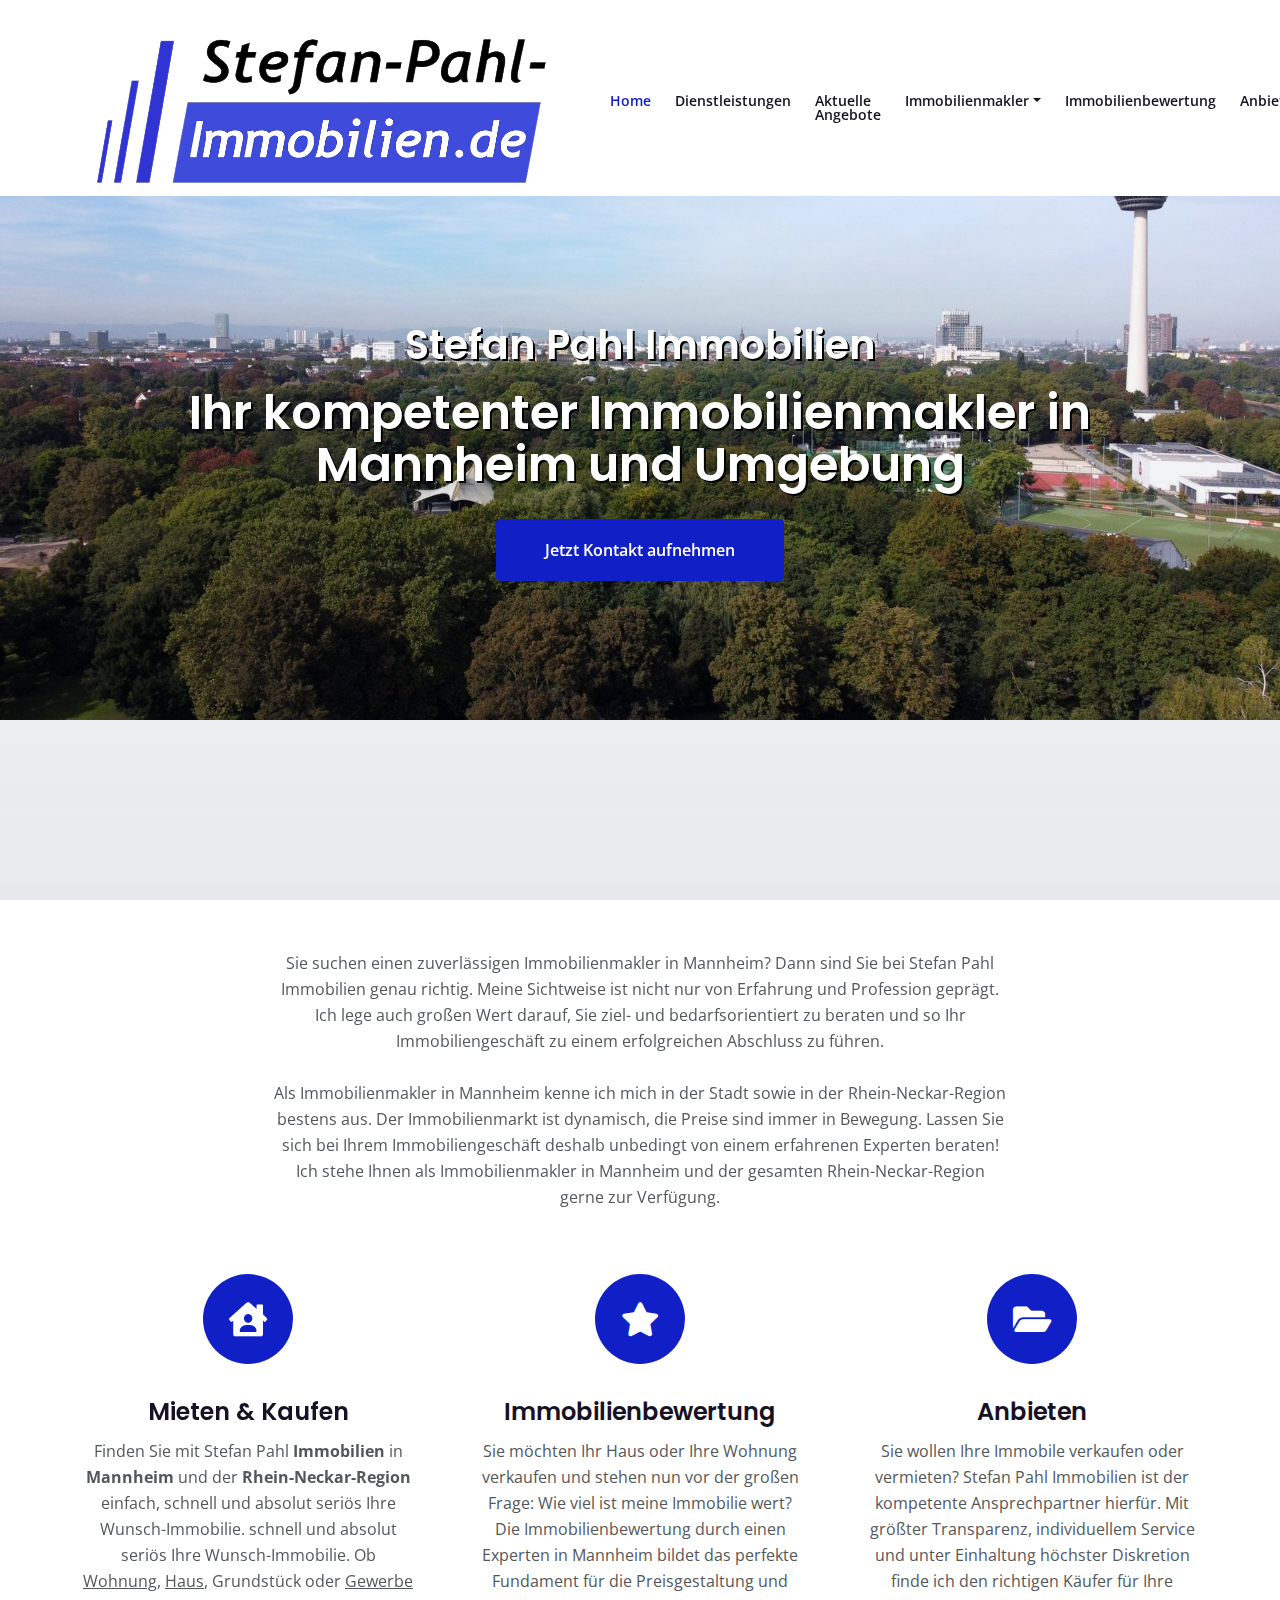
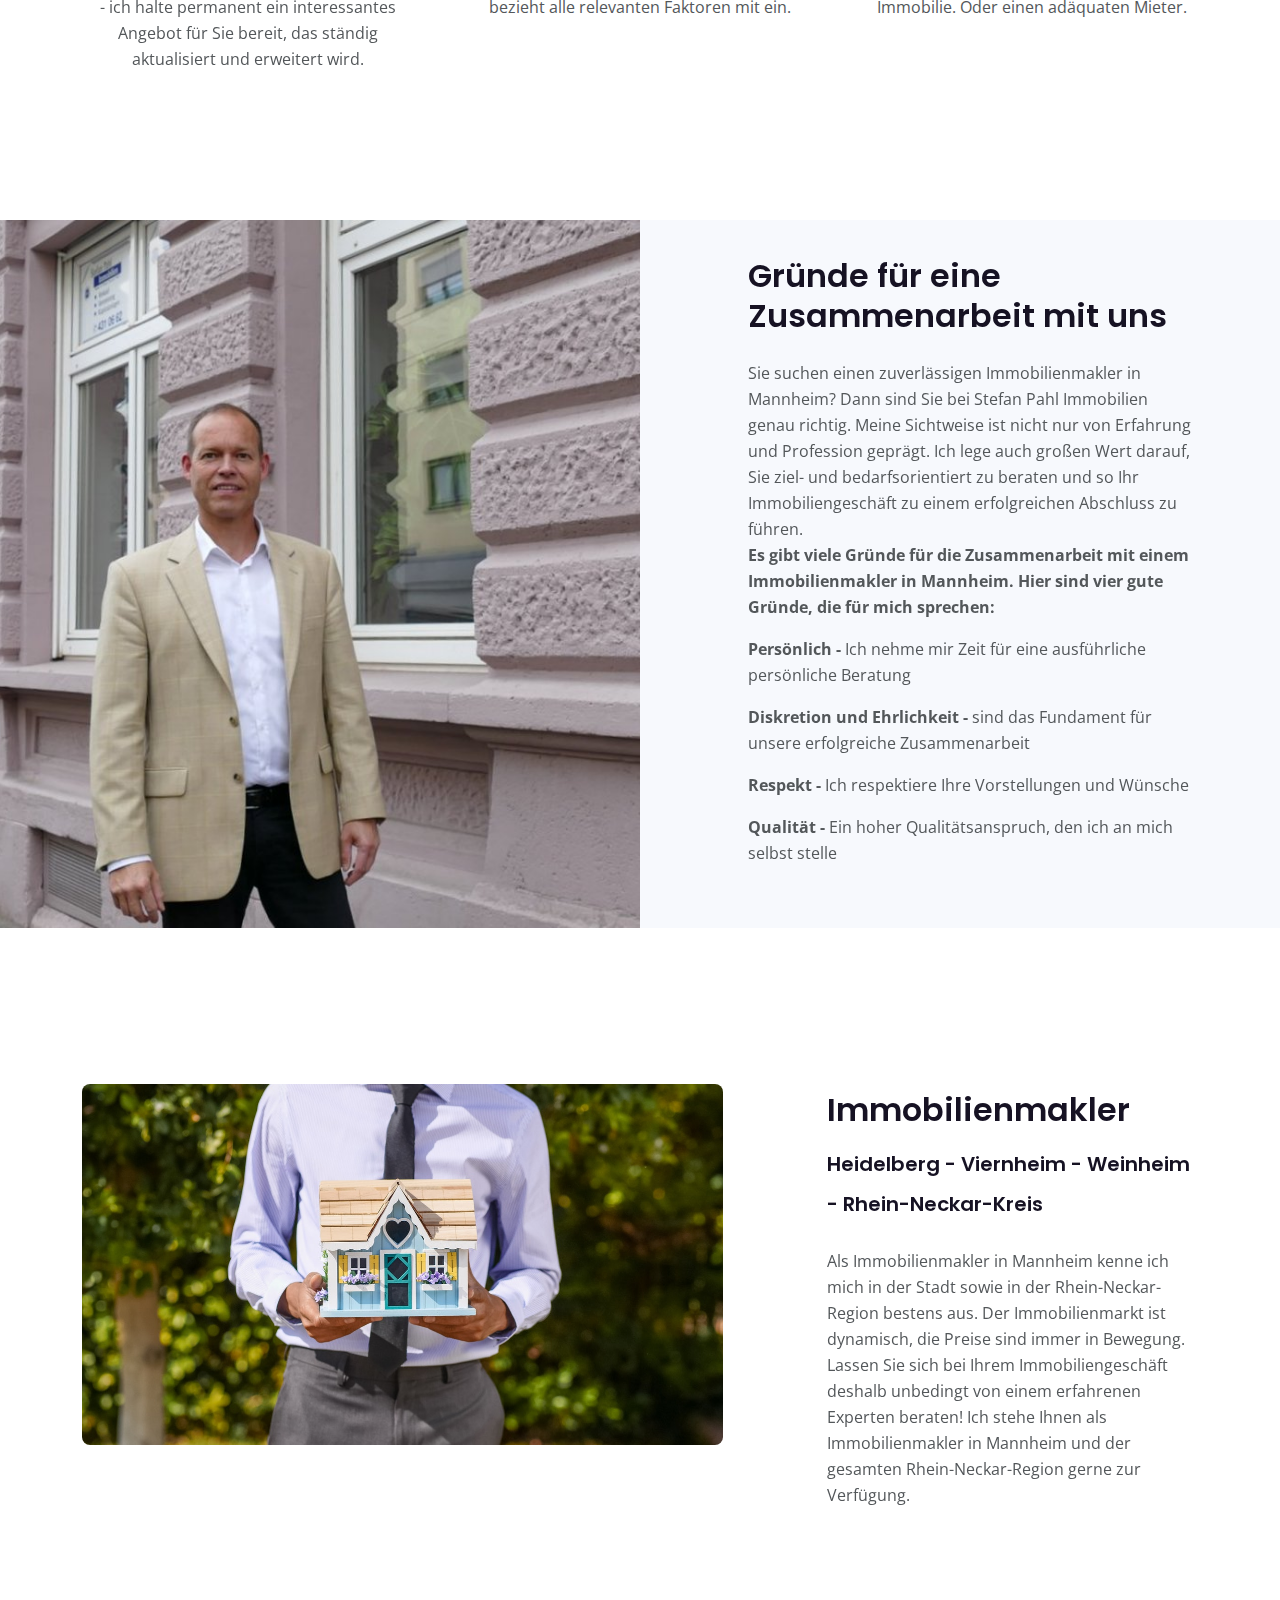
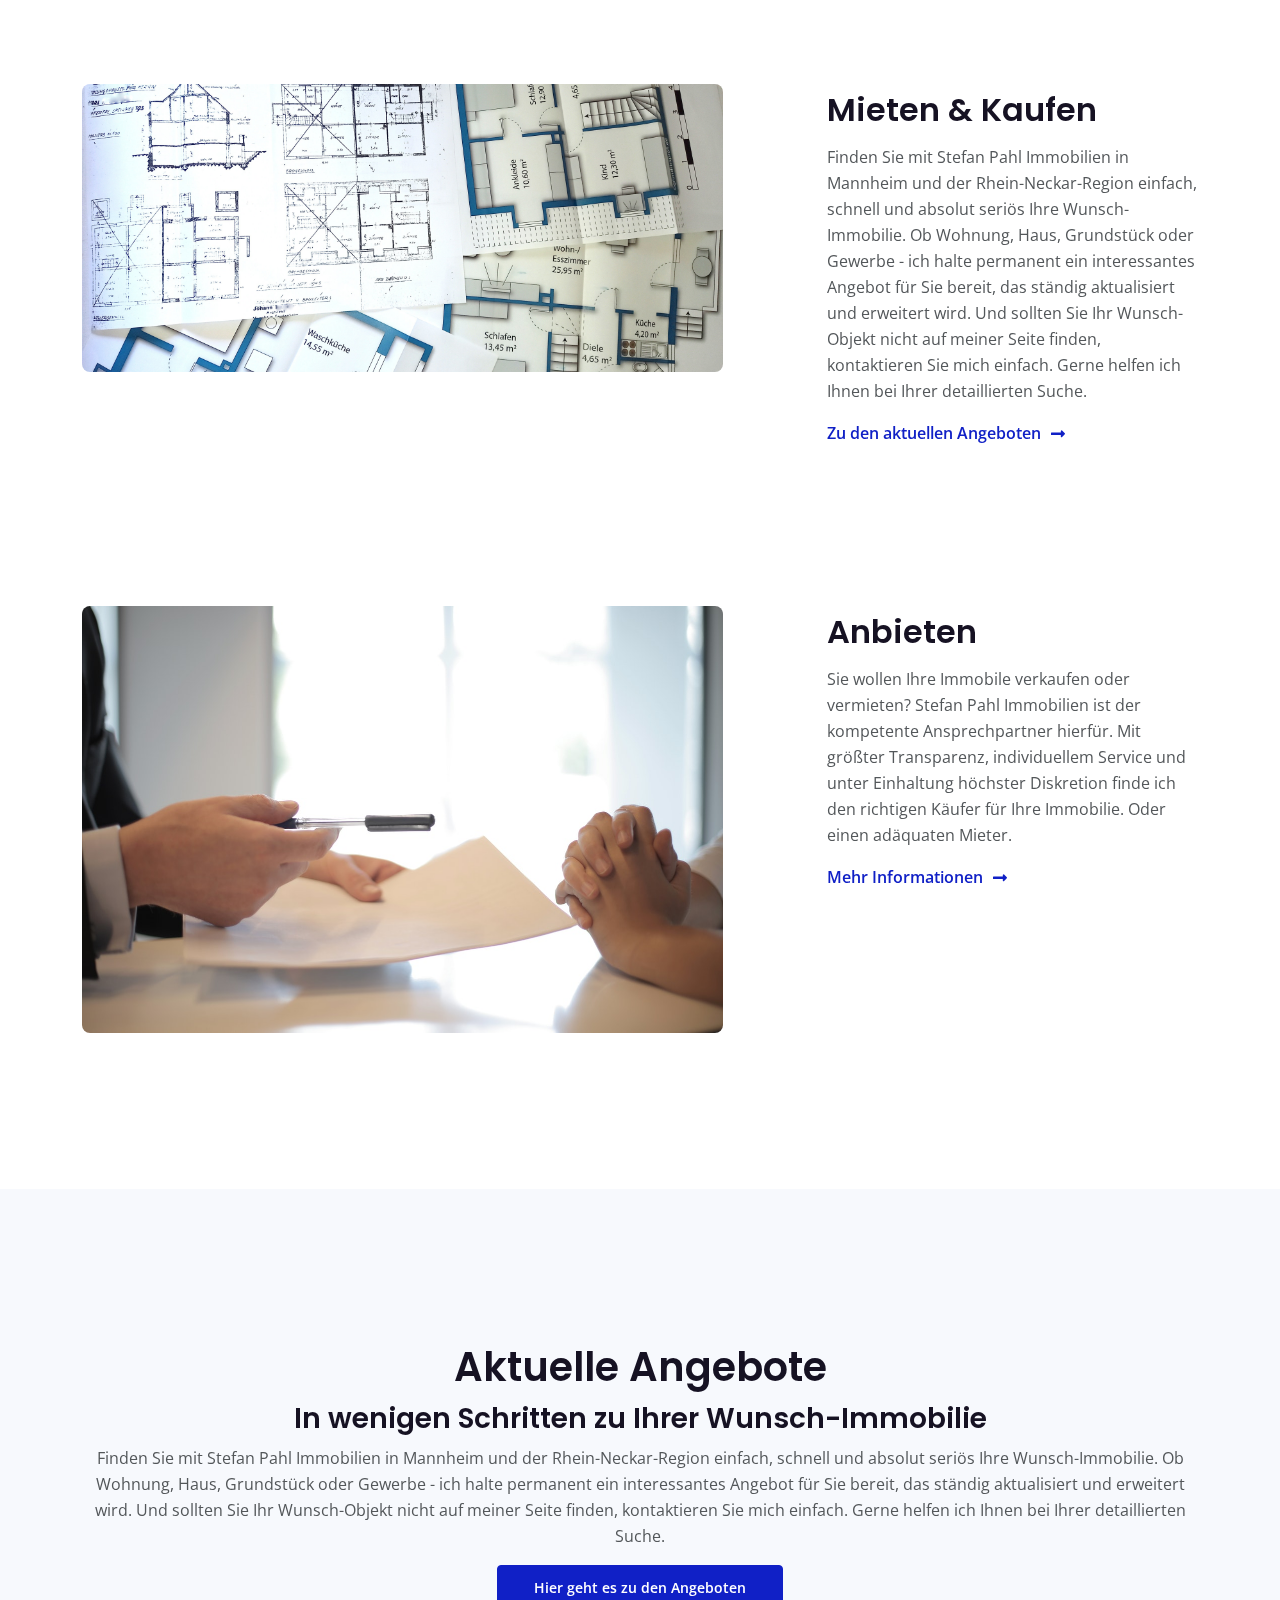
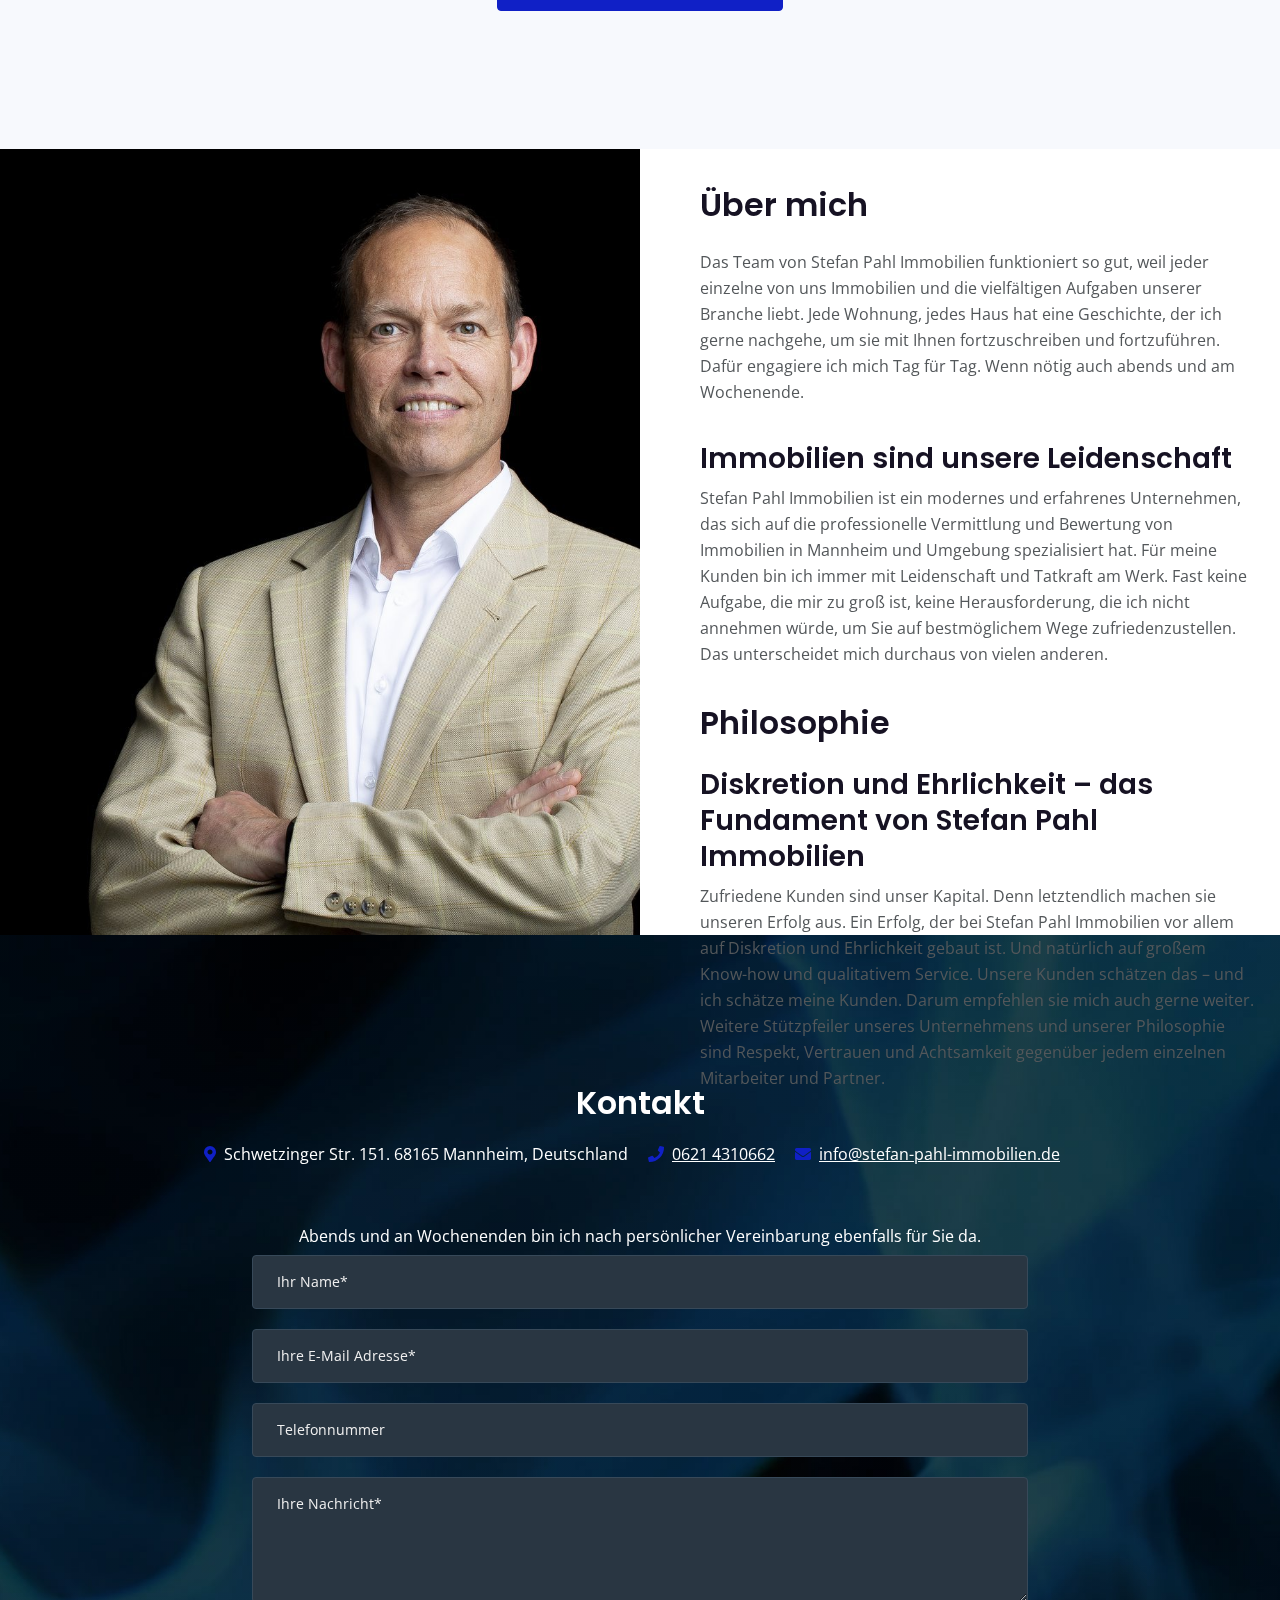
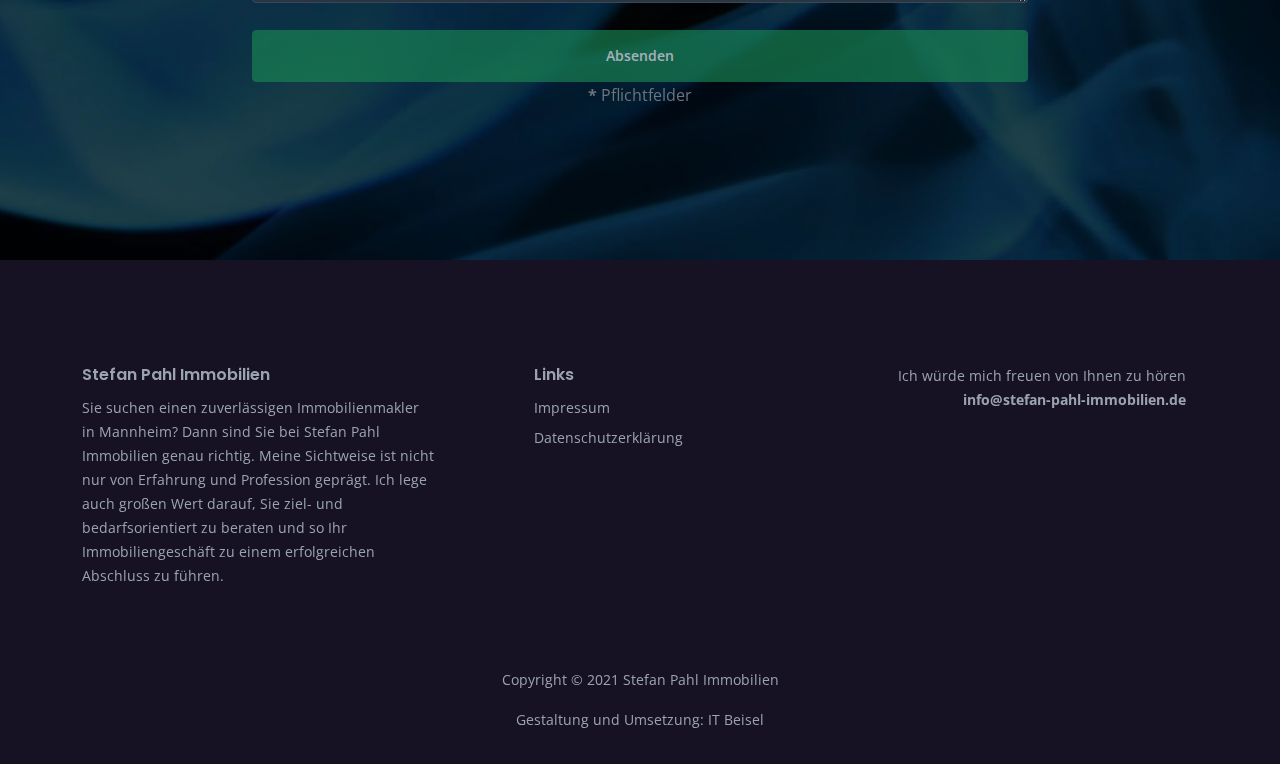
==== commit 2a7c44d8: "version 1.0" ====
--- a/index.html
+++ b/index.html
@@ -61,7 +61,7 @@
                         <a class="nav-link active" aria-current="page" href="index.html#header">Home</a>
                     </li>
                     <li class="nav-item">
-                        <a class="nav-link" href="index.html#services">Services</a>
+                        <a class="nav-link" href="index.html#services">Dienstleistungen</a>
                     </li>
                     <li class="nav-item">
                         <a class="nav-link" href="index.html#projects">Aktuelle Angebote</a>
@@ -109,6 +109,18 @@
                         <h1 class="h1-large">Ihr kompetenter Immobilienmakler in Mannheim und Umgebung</h1>
                         <a class="btn-solid-lg" href="#contact">Jetzt Kontakt aufnehmen</a>
                     </div>
+
+
+                    <!--<div id="spiCarousel" class="carousel container slide">
+                        <div class="carousel-inner">
+                                <div class="active item one"></div>
+                                <div class="item two"></div>
+                                <div class="item three"></div>
+                        </div>
+                    </div>-->
+                  
+
+
                     <!-- end of col -->
                 </div>
                 <!-- end of row -->
@@ -122,7 +134,22 @@
             <source src="images/header-background-video.mp4" type="video/mp4" />
         </video>-->
         <!--end of video background-->
-        <div class="header-bg"></div>
+        <div class="header-bg d-md-none"></div>
+        <div id="spiCarousel" class="carousel slide d-none d-md-block" data-bs-ride="carousel">
+            <div class="carousel-inner">
+              <div class="carousel-item active">
+                <img src="images/header1.JPG" class="d-block w-100" alt="...">
+              </div>
+              <div class="carousel-item">
+                <img src="images/header2.JPG" class="d-block w-100" alt="...">
+              </div>
+              <div class="carousel-item">
+                <img src="images/header3.JPG" class="d-block w-100" alt="...">
+              </div>
+            </div>
+        </div>
+
+
 
         <!-- Background Header -->
 
@@ -130,6 +157,7 @@
     </header>
     <!-- end of header -->
     <!-- end of header -->
+
 
 
     <!-- Introduction -->
@@ -350,12 +378,12 @@
                         <!-- Text Container -->
                         <div class="text-container">
                             <h2>Über mich</h2>
-                            <p>Das Team von Stefan Pahl Immobilien funktioniert so gut, weil jeder einzelne von uns Immobilien und die vielfältigen Aufgaben unserer Branche liebt. Jede Wohnung, jedes Haus hat eine Geschichte, der wir gerne nachgehen, um sie mit Ihnen fortzuschreiben und fortzuführen. Dafür engagieren wir uns Tag für Tag. Wenn nötig auch nachts und am Wochenende.</p>
+                            <p>Das Team von Stefan Pahl Immobilien funktioniert so gut, weil jeder einzelne von uns Immobilien und die vielfältigen Aufgaben unserer Branche liebt. Jede Wohnung, jedes Haus hat eine Geschichte, der ich gerne nachgehe, um sie mit Ihnen fortzuschreiben und fortzuführen. Dafür engagiere ich mich Tag für Tag. Wenn nötig auch abends und am Wochenende.</p>
                             <h3>Immobilien sind unsere Leidenschaft</h3>
                             <p>Stefan Pahl Immobilien ist ein modernes und erfahrenes Unternehmen, das sich auf die professionelle Vermittlung und Bewertung von Immobilien in Mannheim und Umgebung spezialisiert hat. Für meine Kunden bin ich immer mit Leidenschaft und Tatkraft am Werk. Fast keine Aufgabe, die mir zu groß ist, keine Herausforderung, die ich nicht annehmen würde, um Sie auf bestmöglichem Wege zufriedenzustellen. Das unterscheidet mich durchaus von vielen anderen. </p>
                             <h2>Philosophie</h2>
                             <h3>Diskretion und Ehrlichkeit – das Fundament von Stefan Pahl Immobilien</h3>
-                            <p>Zufriedene Kunden sind unser Kapital. Denn letztendlich machen sie unseren Erfolg aus. Ein Erfolg, der bei Stefan Pahl Immobilien vor allem auf Diskretion und Ehrlichkeit gebaut ist. Und natürlich auf großem Know-how und qualitativem Service. Unsere Kunden schätzen das – und wir schätzen unsere Kunden. Darum empfehlen sie uns auch gerne weiter. Weitere Stützpfeiler unseres Unternehmens und unserer Philosophie sind Respekt, Vertrauen und Achtsamkeit gegenüber jedem einzelnen Mitarbeiter und Partner.</p>
+                            <p>Zufriedene Kunden sind unser Kapital. Denn letztendlich machen sie unseren Erfolg aus. Ein Erfolg, der bei Stefan Pahl Immobilien vor allem auf Diskretion und Ehrlichkeit gebaut ist. Und natürlich auf großem Know-how und qualitativem Service. Unsere Kunden schätzen das – und ich schätze meine Kunden. Darum empfehlen sie mich auch gerne weiter. Weitere Stützpfeiler unseres Unternehmens und unserer Philosophie sind Respekt, Vertrauen und Achtsamkeit gegenüber jedem einzelnen Mitarbeiter und Partner.</p>
                         </div>
                         <!-- end of text-container -->
                         <!-- end of text container -->
@@ -383,7 +411,7 @@
                         <li><i class="fas fa-phone"></i> &nbsp;<a href="tel:06214310662">0621 4310662</a></li>
                         <li><i class="fas fa-envelope"></i> &nbsp;<a href="mailto:info@stefan-pahl-immobilien.de">info@stefan-pahl-immobilien.de</a></li>
                     </ul>
-                    <p class="p-heading">Abends und an Wochenenden sind wir nach persönlicher Vereinbarung ebenfalls für Sie da.﻿</p>
+                    <p class="p-heading">Abends und an Wochenenden bin ich nach persönlicher Vereinbarung ebenfalls für Sie da.</p>
                 </div>
                 <!-- end of col -->
             </div>
@@ -391,23 +419,38 @@
             <div class="row">
                 <div class="col-lg-10 offset-lg-1">
 
-                    <!-- Contact Form -->
-                    <form>
-                        <div class="form-group">
-                            <input type="text" class="form-control-input" placeholder="Name" required>
-                        </div>
-                        <div class="form-group">
-                            <input type="email" class="form-control-input" placeholder="Email" required>
-                        </div>
-                        <div class="form-group">
-                            <textarea class="form-control-textarea" placeholder="Ihre Nachricht" required></textarea>
-                        </div>
-                        <div class="form-group">
-                            <button type="submit" class="form-control-submit-button">Abschicken</button>
-                        </div>
-                    </form>
-                    <!-- end of contact form -->
-
+                    <form id="contact-form" method="post" action="spi/php/mail.php" role="form">
+
+                        <div class="messages"></div>
+                        <div class="controls">
+                          <div class="form-group">
+                            <input id="form_name" type="text" name="name" class="form-control-input" placeholder="Ihr Name*"
+                              required="required" data-error="Bitte geben Sie Ihren Namen ein">
+                            <div class="help-block with-errors"></div>
+                          </div>
+                          <div class="form-group">
+                            <input id="form_email" type="email" name="email" class="form-control-input" placeholder="Ihre E-Mail Adresse*"
+                              required="required" data-error="Bitte gültige E-Mail Adresse eingeben">
+                            <div class="help-block with-errors"></div>
+                          </div>
+                          <div class="form-group">
+                            <input id="form_phone" type="tel" name="phone" class="form-control-input" placeholder="Telefonnummer">
+                            <div class="help-block with-errors"></div>
+                          </div>
+                          <!-- ANTISPAM -->
+                          <div class="form-group">
+                            <input id="form_url" name="url" class="antispam form-control-input" placeholder="URL">
+                          </div>
+                          <div class="form-group">
+                            <textarea id="form_message" name="message" class="form-control-input" placeholder="Ihre Nachricht*" rows="4"
+                              required="required" data-error="Bitte geben Sie Ihre Nachricht ein"></textarea>
+                            <div class="help-block with-errors"></div>
+                          </div>
+                        </div>
+                        <input type="submit" class="btn btn-success btn-send form-control-submit-button" value="Absenden">
+                        <p class="text-muted">
+                          <strong>*</strong> Pflichtfelder</p>
+                      </form>
                 </div>
                 <!-- end of col -->
             </div>
@@ -438,7 +481,7 @@
                     </div>
                     <!-- end of footer-col -->
                     <div class="footer-col third">
-                        <p class="p-small">Wir würden uns freuen von Ihnen zu hören <br><a href="mailto:contact@site.com"><strong>info@stefan-pahl-immobilien.de</strong></a></p>
+                        <p class="p-small">Ich würde mich freuen von Ihnen zu hören <br><a href="mailto:contact@site.com"><strong>info@stefan-pahl-immobilien.de</strong></a></p>
                     </div>
                     <!-- end of footer-col -->
                 </div>
@@ -484,6 +527,7 @@
     <!-- end of back to top button -->
 
     <!-- Scripts -->
+    <script src="js/jquery.min.js"></script>
     <script src="js/bootstrap.min.js"></script>
     <!-- Bootstrap framework -->
     <script src="js/swiper.min.js"></script>
@@ -494,6 +538,8 @@
     <!-- Isotope for filter -->
     <script src="js/scripts.js"></script>
     <!-- Custom scripts -->
+    <script src="js/contact.js"></script>
+    <script src="js/validator.min.js"></script>
 </body>
 
 </html>--- a/css/styles.css
+++ b/css/styles.css
@@ -348,7 +348,7 @@
 .navbar .logo-image img {
     width: 150px;
     height: 46px;
-    content:url(../images/sp-immobilien.png);
+    content:url(../images/sp-immobilien-mobile.png);
 }
 
 .navbar .logo-text {
@@ -508,7 +508,7 @@
 .header .header-content {
     padding-top: 11rem;
     padding-bottom: 9rem;
-    background: linear-gradient(rgba(21, 35, 63, 0.25), rgba(21, 35, 63, 0.5));
+    background: linear-gradient(rgba(21, 35, 63, 0), rgba(21, 35, 63, 0.1));
     background-size: cover;
     text-align: center;
 }
@@ -518,11 +518,54 @@
     color: #ffffff;
     font-size: 2rem;
     line-height: 2.75rem;
+    text-shadow: 2px 2px #000;
 }
 
 .header h1{
     margin-bottom: 1rem;
     color: #ffffff;
+    text-shadow: 2px 2px #000;
+}
+
+.header .carousel { 
+    z-index: -100; /*keeps this behind all content*/
+    position:absolute;
+    right: 0;
+    bottom: 0;
+    min-width: 100%;
+    min-height: 100%;
+    width: auto;
+    height: auto;
+}
+
+.header .carousel .item {
+    width: 100%; height: 100%;
+    -webkit-transition: opacity 1s;
+    -moz-transition: opacity 1s;
+    -ms-transition: opacity 1s;
+    -o-transition: opacity 1s;
+    transition: opacity 1s;
+}
+
+.carousel .one {
+    background: url(../images/header1.JPG);
+    background-size: cover;
+    -moz-background-size: cover;
+}
+.carousel .two {
+    background: url(../images/header2.JPG);
+    background-size: cover;
+    -moz-background-size: cover;
+}
+.carousel .three {
+    background: url(../images/header3.JPG);
+    background-size: cover;
+    -moz-background-size: cover;
+}
+.carousel .active.left {
+    left:0;
+    opacity:0;
+    z-index:2;
 }
 
 .header .header-bg {
@@ -534,7 +577,7 @@
     width: auto;
     height: auto;
     z-index: -100;
-    background: url('../images/details-background4.jpg') center center no-repeat;
+    background: url('../images/header3.JPG') center center no-repeat;
     background-size: cover;
 }
 
@@ -856,7 +899,7 @@
 
 .about .area-1 {
     height: 430px;
-    background: url('../images/about.png') center center no-repeat;
+    background: url('../images/stefanpahl.jpg') center center no-repeat;
     background-size: cover;
 }
 
@@ -929,6 +972,9 @@
     color: #efefef;
 }
 
+.antispam {
+    display: none;
+}
 
 /**********************/
 
@@ -1211,7 +1257,7 @@
     /* Navigation */
     .navbar {
         padding-top: 1.75rem;
-        background-color: transparent;
+        background-color: white;
         box-shadow: none;
         transition: all 0.2s;
     }
@@ -1402,6 +1448,11 @@
         max-width: 1140px;
     }
     /* end of general styles */
+    .navbar .logo-image img {
+        width: 150px;
+        height: 46px;
+        content:url(../images/sp-immobilien.png);
+    }
     /* Header */
     .header {
         height: 100vh;
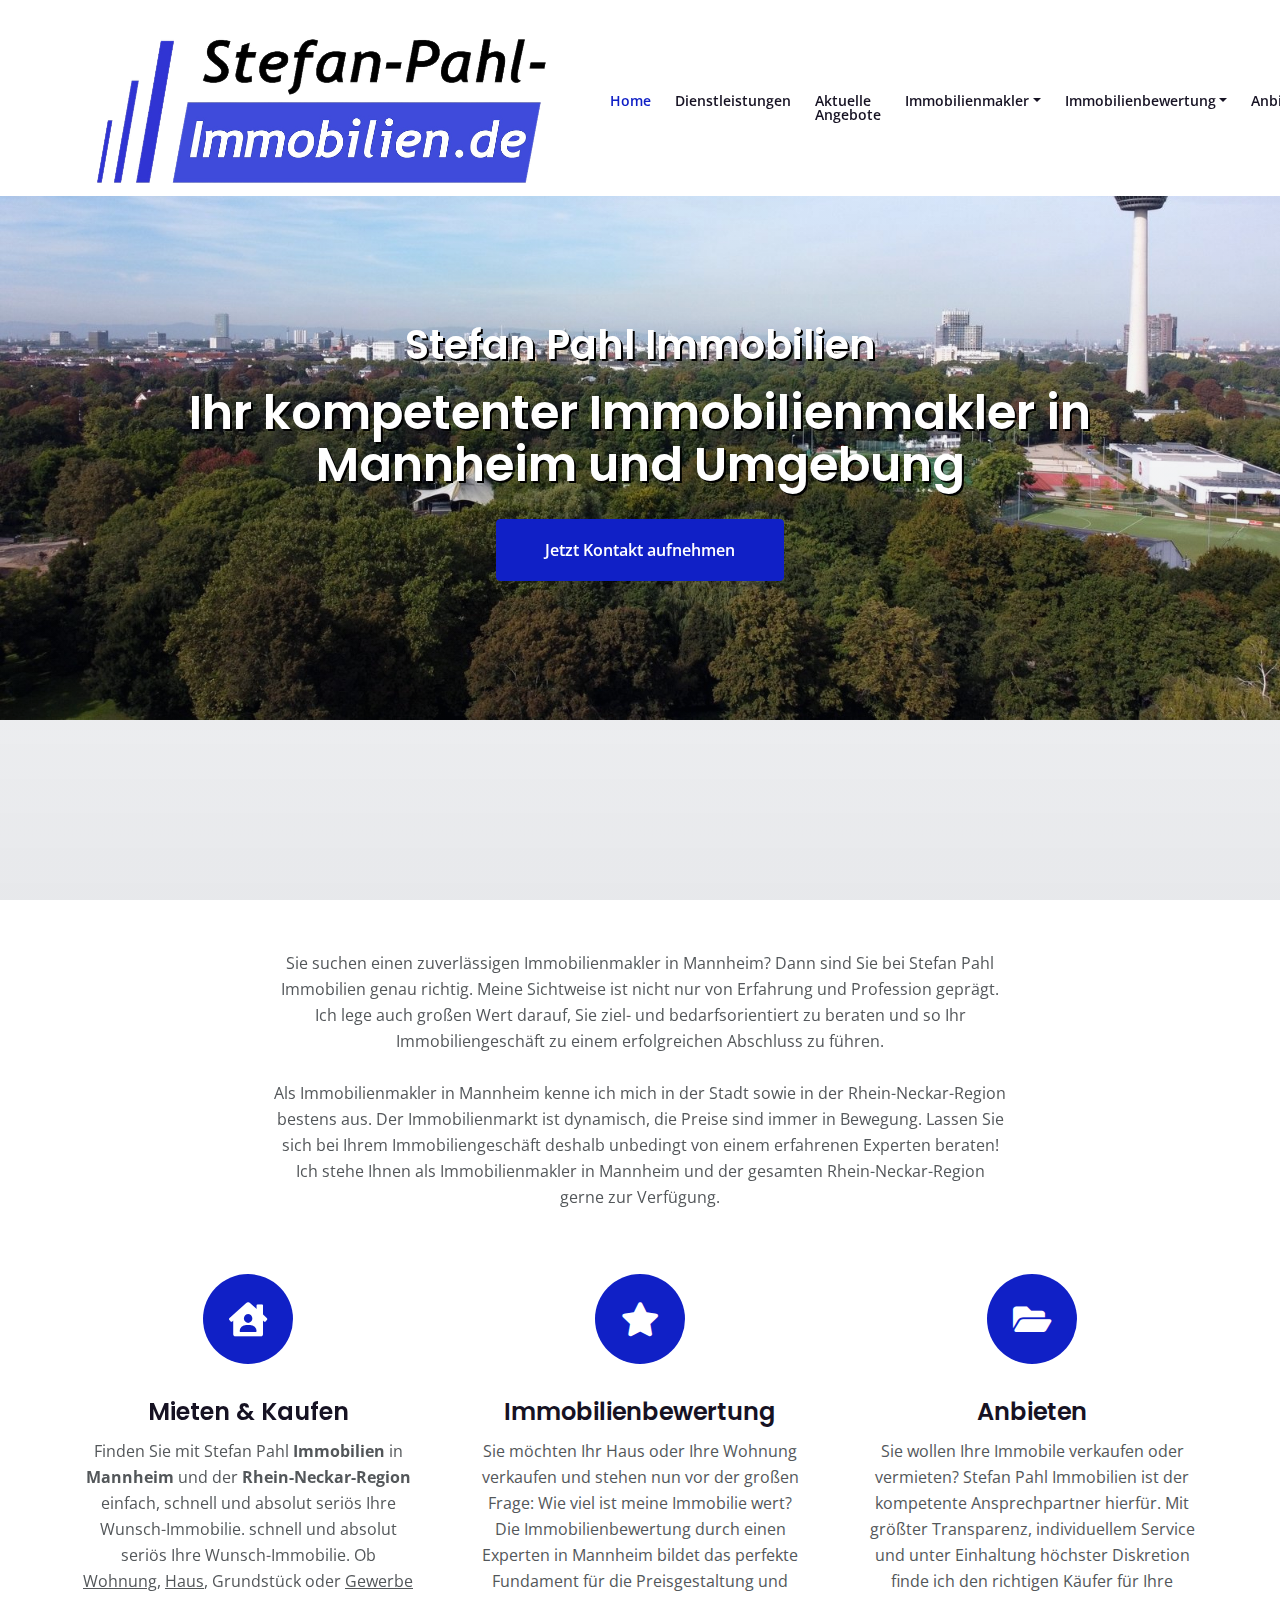
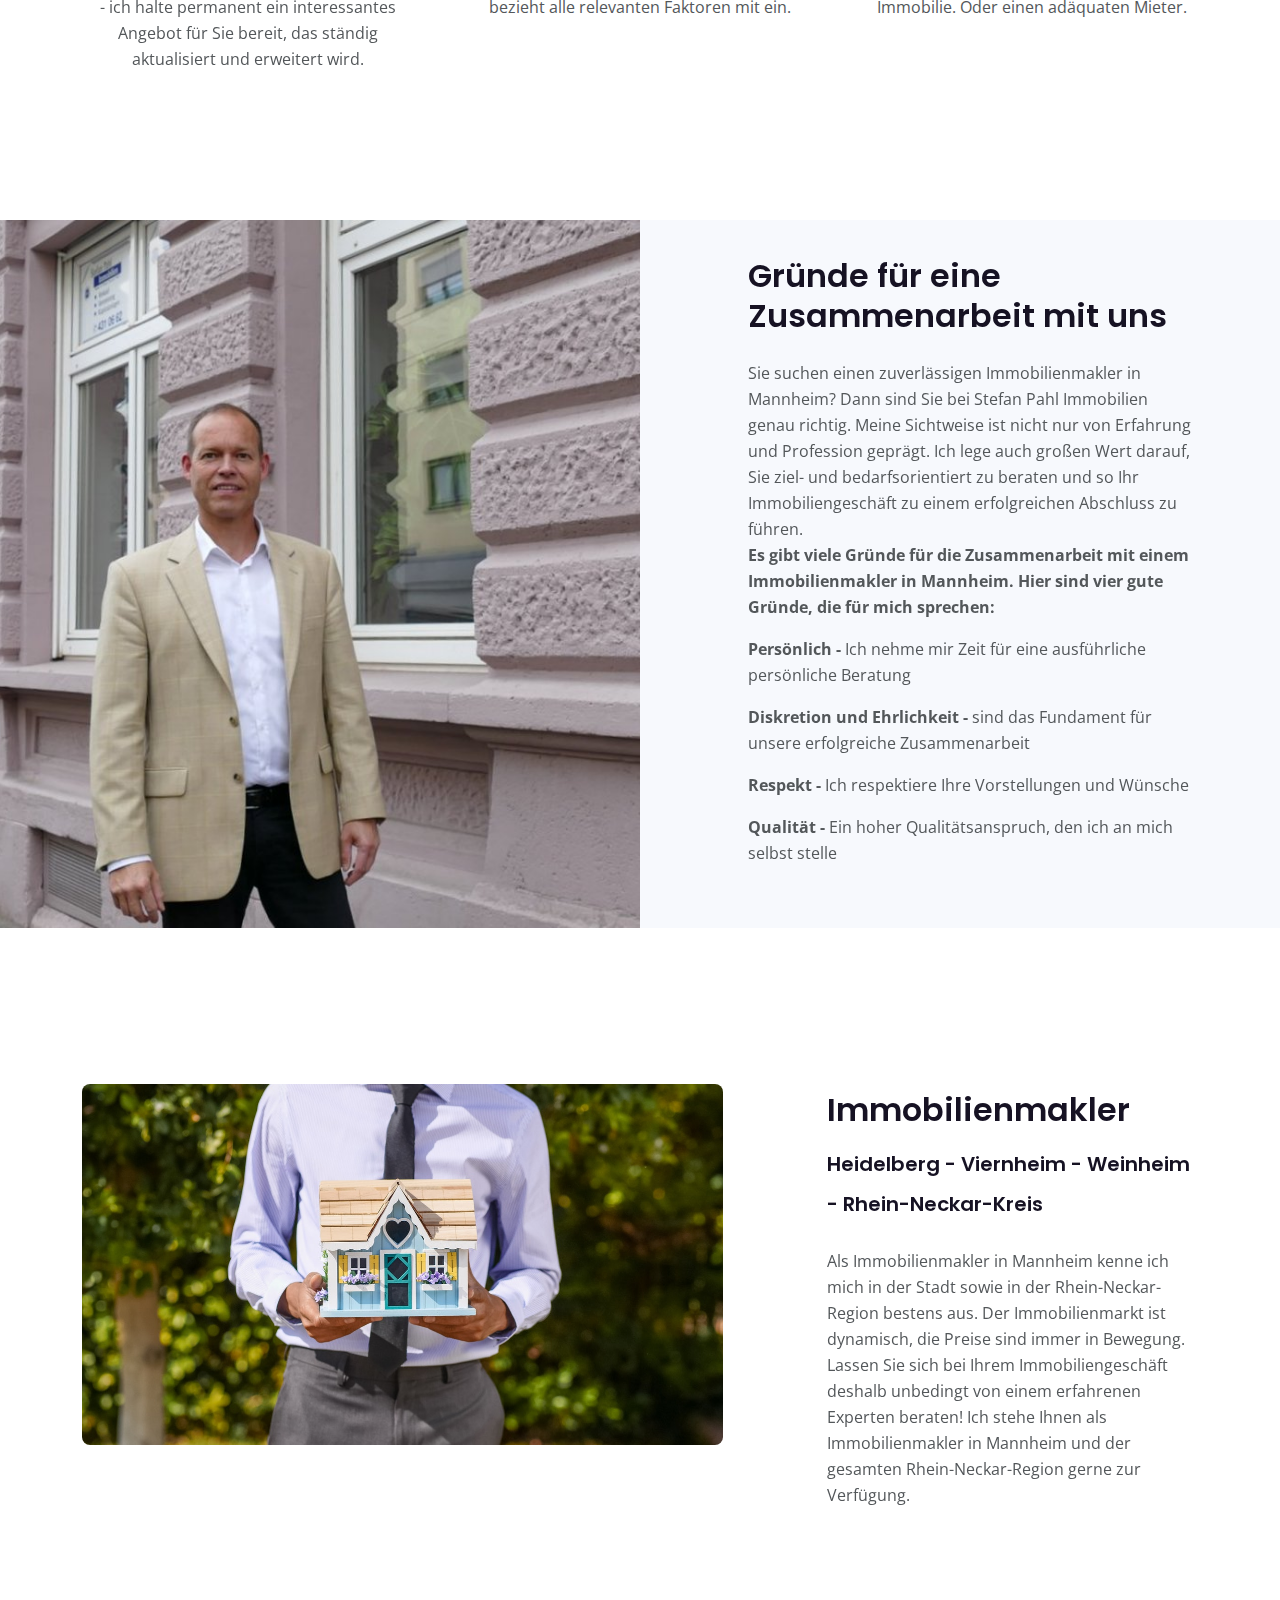
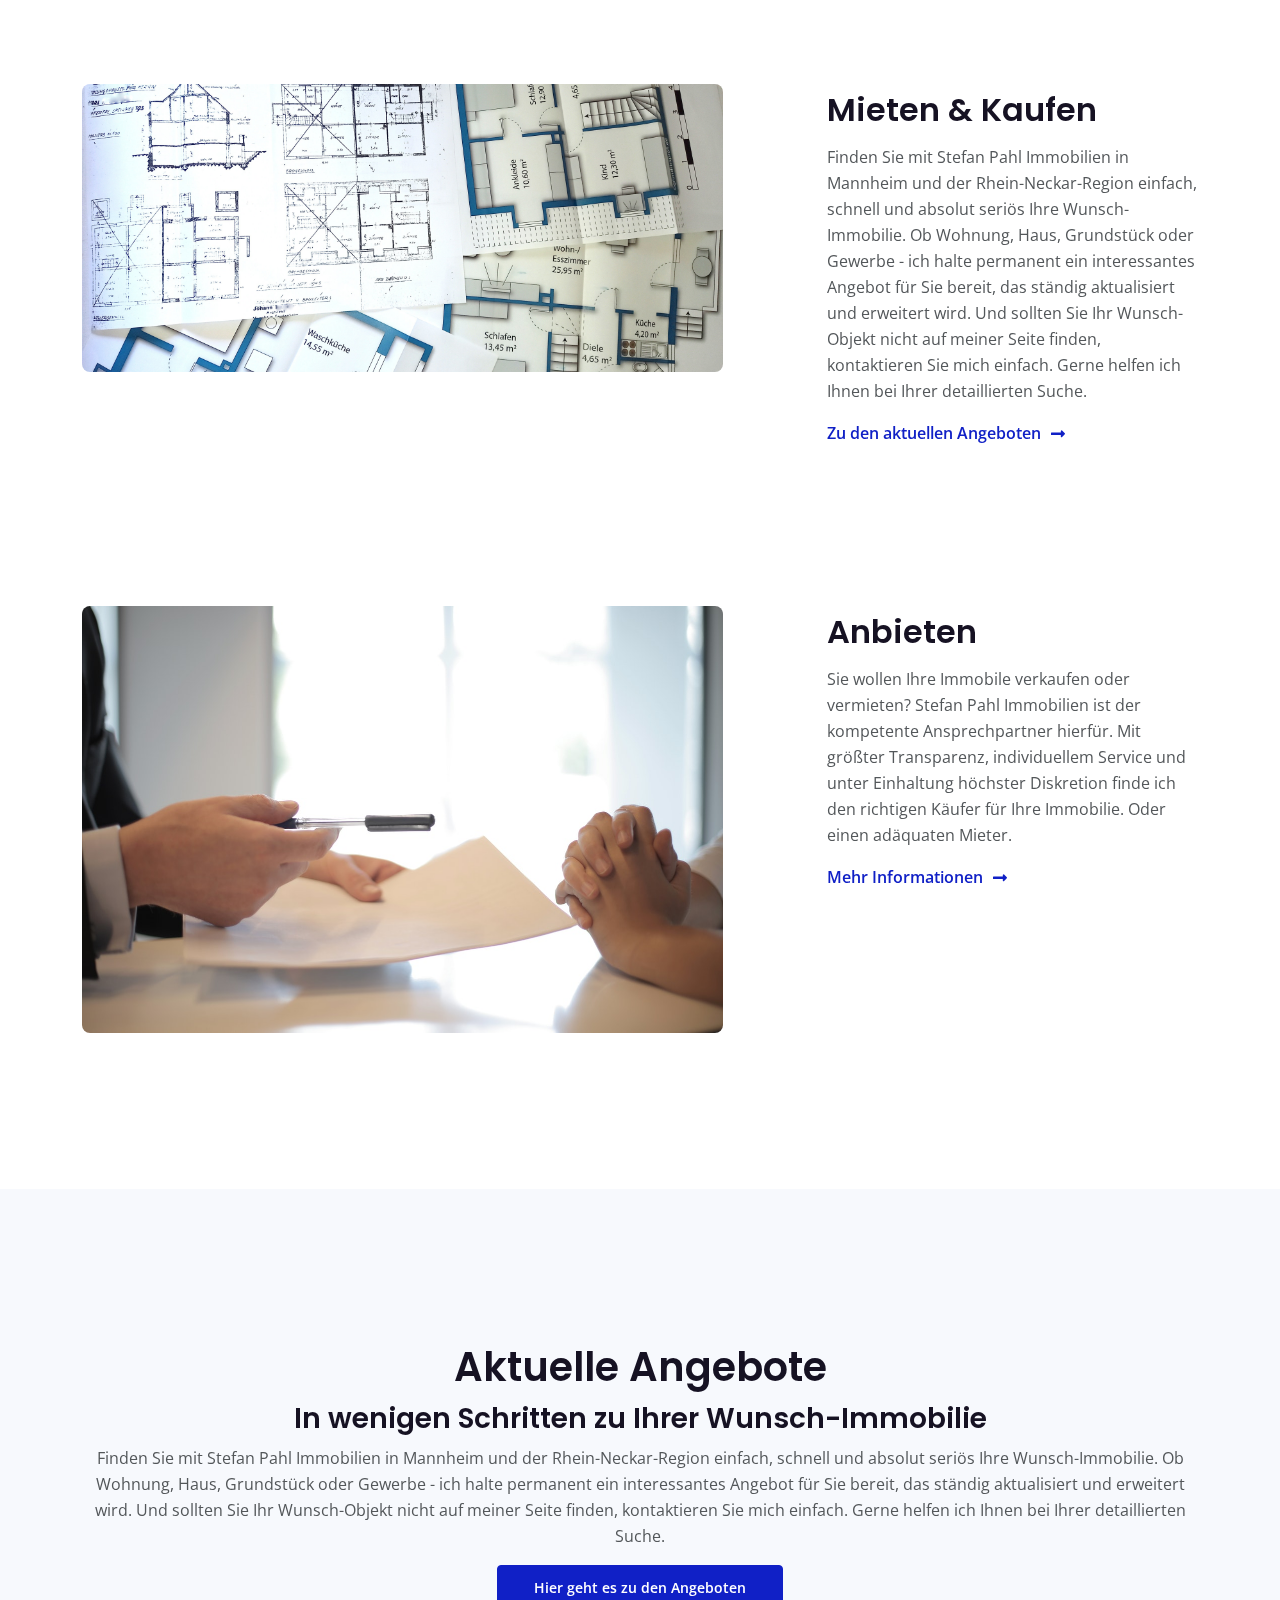
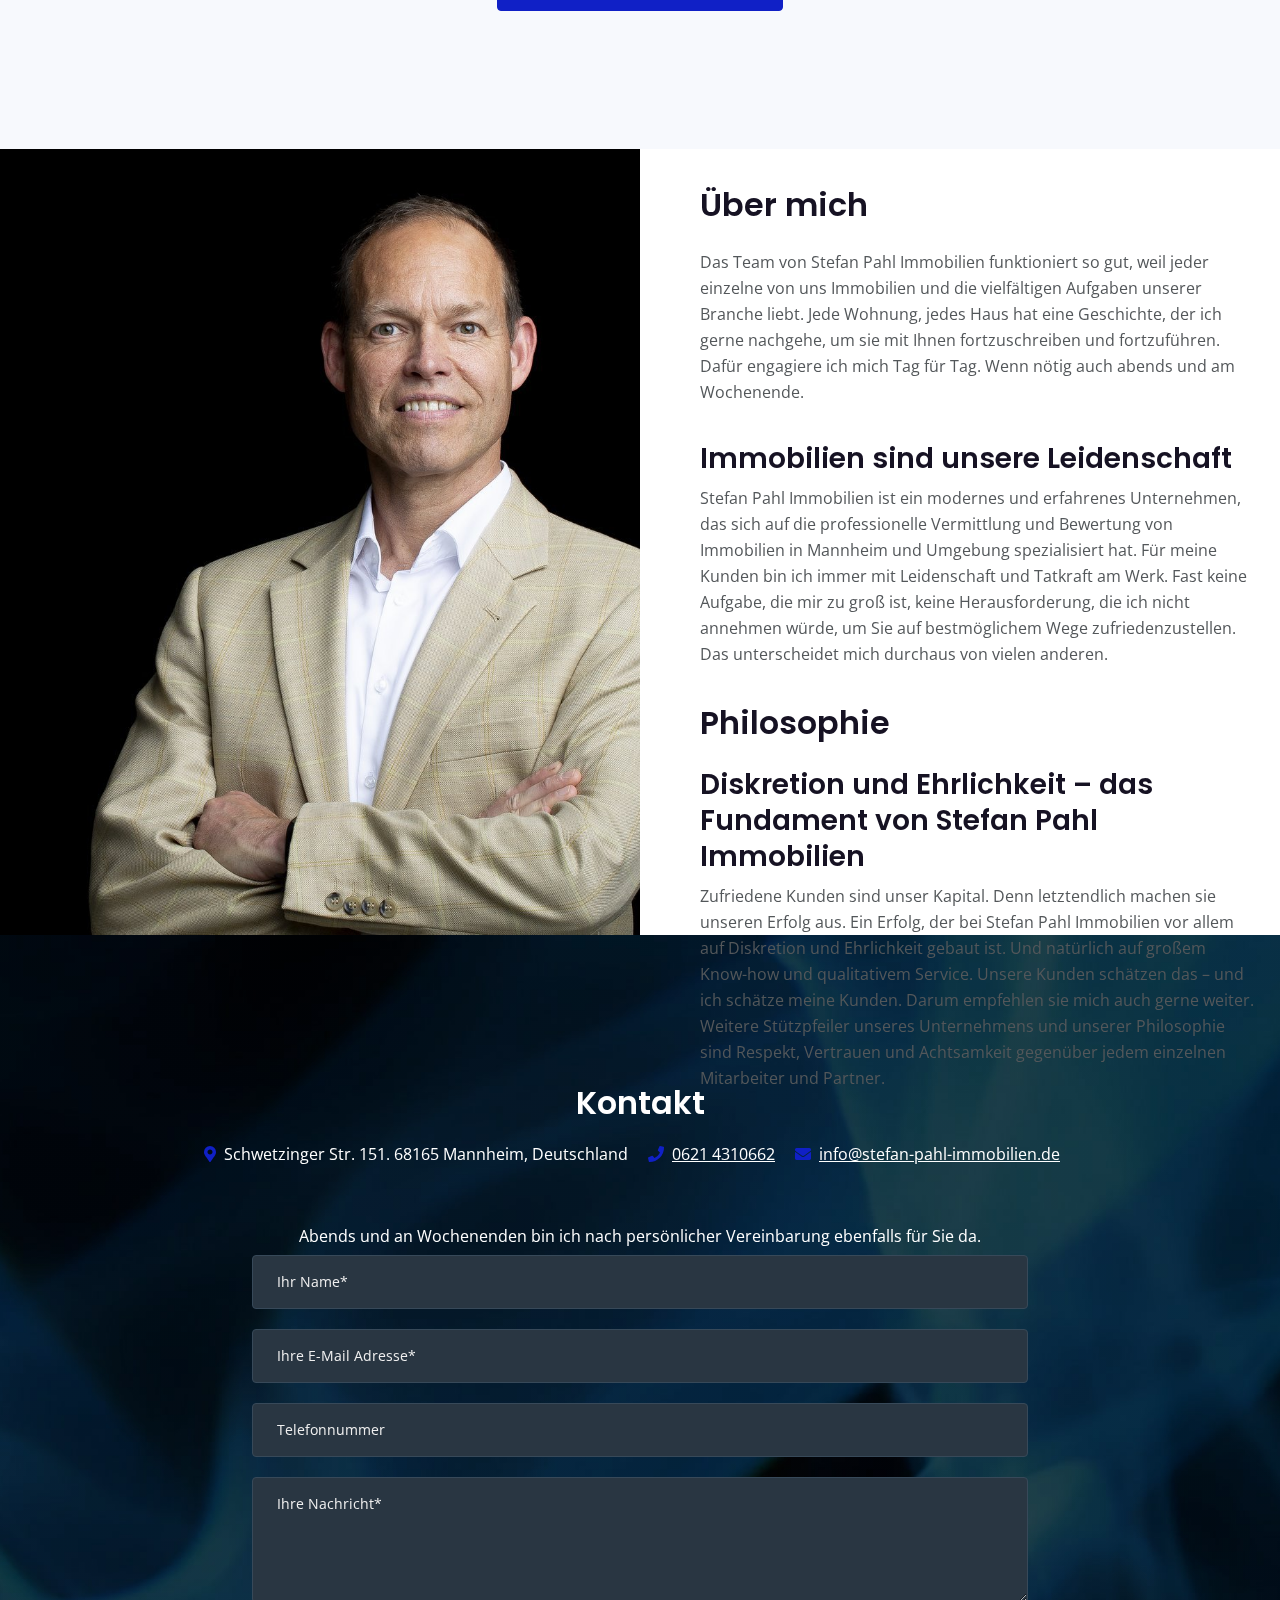
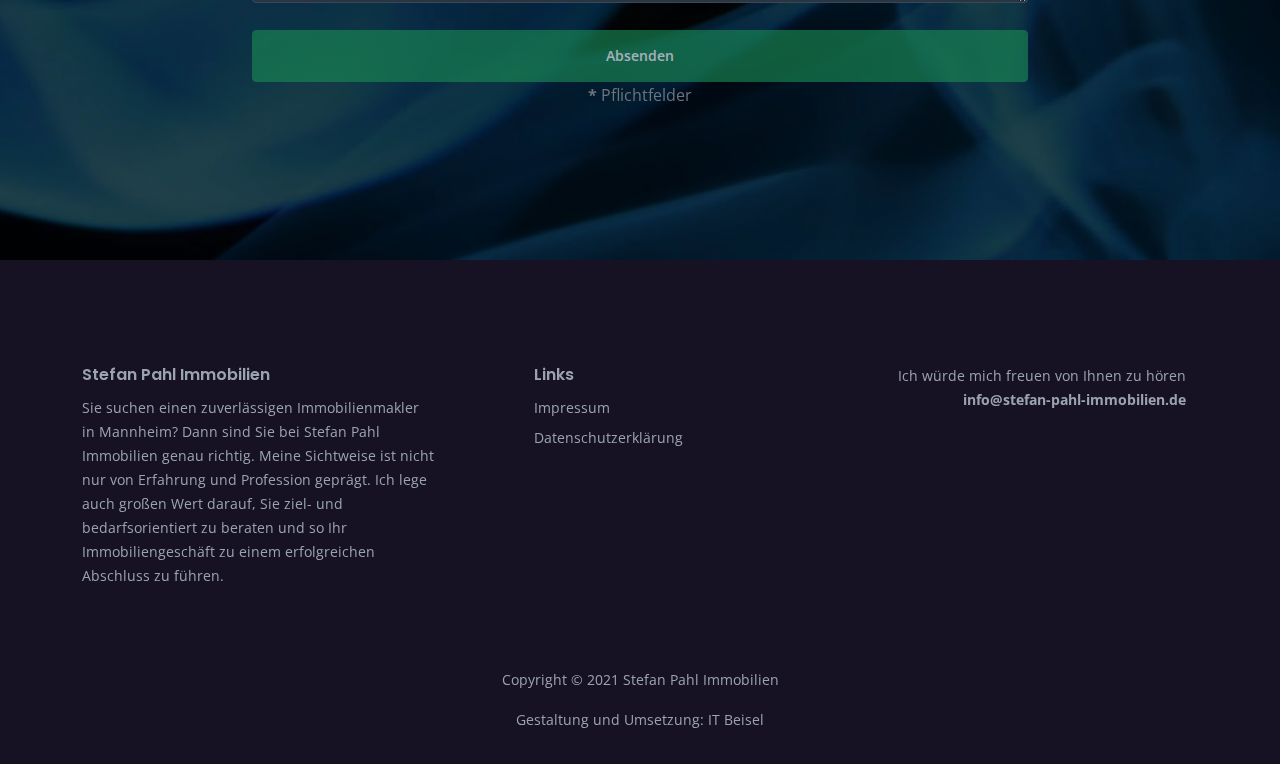
==== commit f753c3d4: "added immobilienbewertung-hd and some fixes" ====
--- a/index.html
+++ b/index.html
@@ -55,7 +55,7 @@
                 <span class="navbar-toggler-icon"></span>
             </button>
 
-            <div class="navbar-collapse offcanvas-collapse" id="navbarsExampleDefault">
+            <div class="navbar-collapse offcanvas-collapse" id="navbarspi">
                 <ul class="navbar-nav ms-auto navbar-nav-scroll">
                     <li class="nav-item">
                         <a class="nav-link active" aria-current="page" href="index.html#header">Home</a>
@@ -80,8 +80,15 @@
                             <li><a class="dropdown-item" href="immobilienmakler-wh.html">Weinheim</a></li>
                         </ul>
                     </li>
-                    <li class="nav-item">
-                        <a class="nav-link" href="immobilienbewertung.html">Immobilienbewertung</a>
+                    <li class="nav-item dropdown dropdown2">
+                        <a class="nav-link dropdown-toggle" href="#" id="dropdown02" data-bs-toggle="dropdown" aria-expanded="false">Immobilienbewertung</a>
+                        <ul class="dropdown-menu dropdown-menu2" aria-labelledby="dropdown02">
+                            <li><a class="dropdown-item" href="immobilienbewertung.html">Mannheim</a></li>
+                            <li>
+                                <div class="dropdown-divider"></div>
+                            </li>
+                            <li><a class="dropdown-item" href="immobilienbewertung-hd.html">Heidelberg</a></li>
+                        </ul>
                     </li>
                     <li class="nav-item">
                         <a class="nav-link" href="anbieten.html">Anbieten</a>
@@ -481,7 +488,7 @@
                     </div>
                     <!-- end of footer-col -->
                     <div class="footer-col third">
-                        <p class="p-small">Ich würde mich freuen von Ihnen zu hören <br><a href="mailto:contact@site.com"><strong>info@stefan-pahl-immobilien.de</strong></a></p>
+                        <p class="p-small">Ich würde mich freuen von Ihnen zu hören <br><a href="info@stefan-pahl-immobilien.de"><strong>info@stefan-pahl-immobilien.de</strong></a></p>
                     </div>
                     <!-- end of footer-col -->
                 </div>
--- a/css/styles.css
+++ b/css/styles.css
@@ -396,6 +396,7 @@
 }
 
 .navbar .nav-item.dropdown.show .nav-link,
+.navbar .nav-item.dropdown2.show .nav-link,
 .navbar .nav-item .nav-link:hover,
 .navbar .nav-item .nav-link.active {
     color: #1020c6;
@@ -404,7 +405,8 @@
 
 /* Dropdown Menu */
 
-.navbar .dropdown .dropdown-menu {
+.navbar .dropdown .dropdown-menu,
+.navbar .dropdown2 .dropdown-menu2 {
     animation: fadeDropdown 0.2s;
     /* required for the fade animation */
 }
@@ -418,7 +420,8 @@
     }
 }
 
-.navbar .dropdown-menu {
+.navbar .dropdown-menu,
+.navbar .dropdown-menu2 {
     margin-top: 0.25rem;
     margin-bottom: 0.25rem;
     border: none;
@@ -1291,7 +1294,8 @@
         padding-right: 0.75rem;
         padding-left: 0.75rem;
     }
-    .navbar .dropdown-menu {
+    .navbar .dropdown-menu,
+    .navbar .dropdown-menu2 {
         padding-top: 0.75rem;
         padding-bottom: 0.875rem;
         box-shadow: 0 3px 3px 1px rgba(0, 0, 0, 0.08);
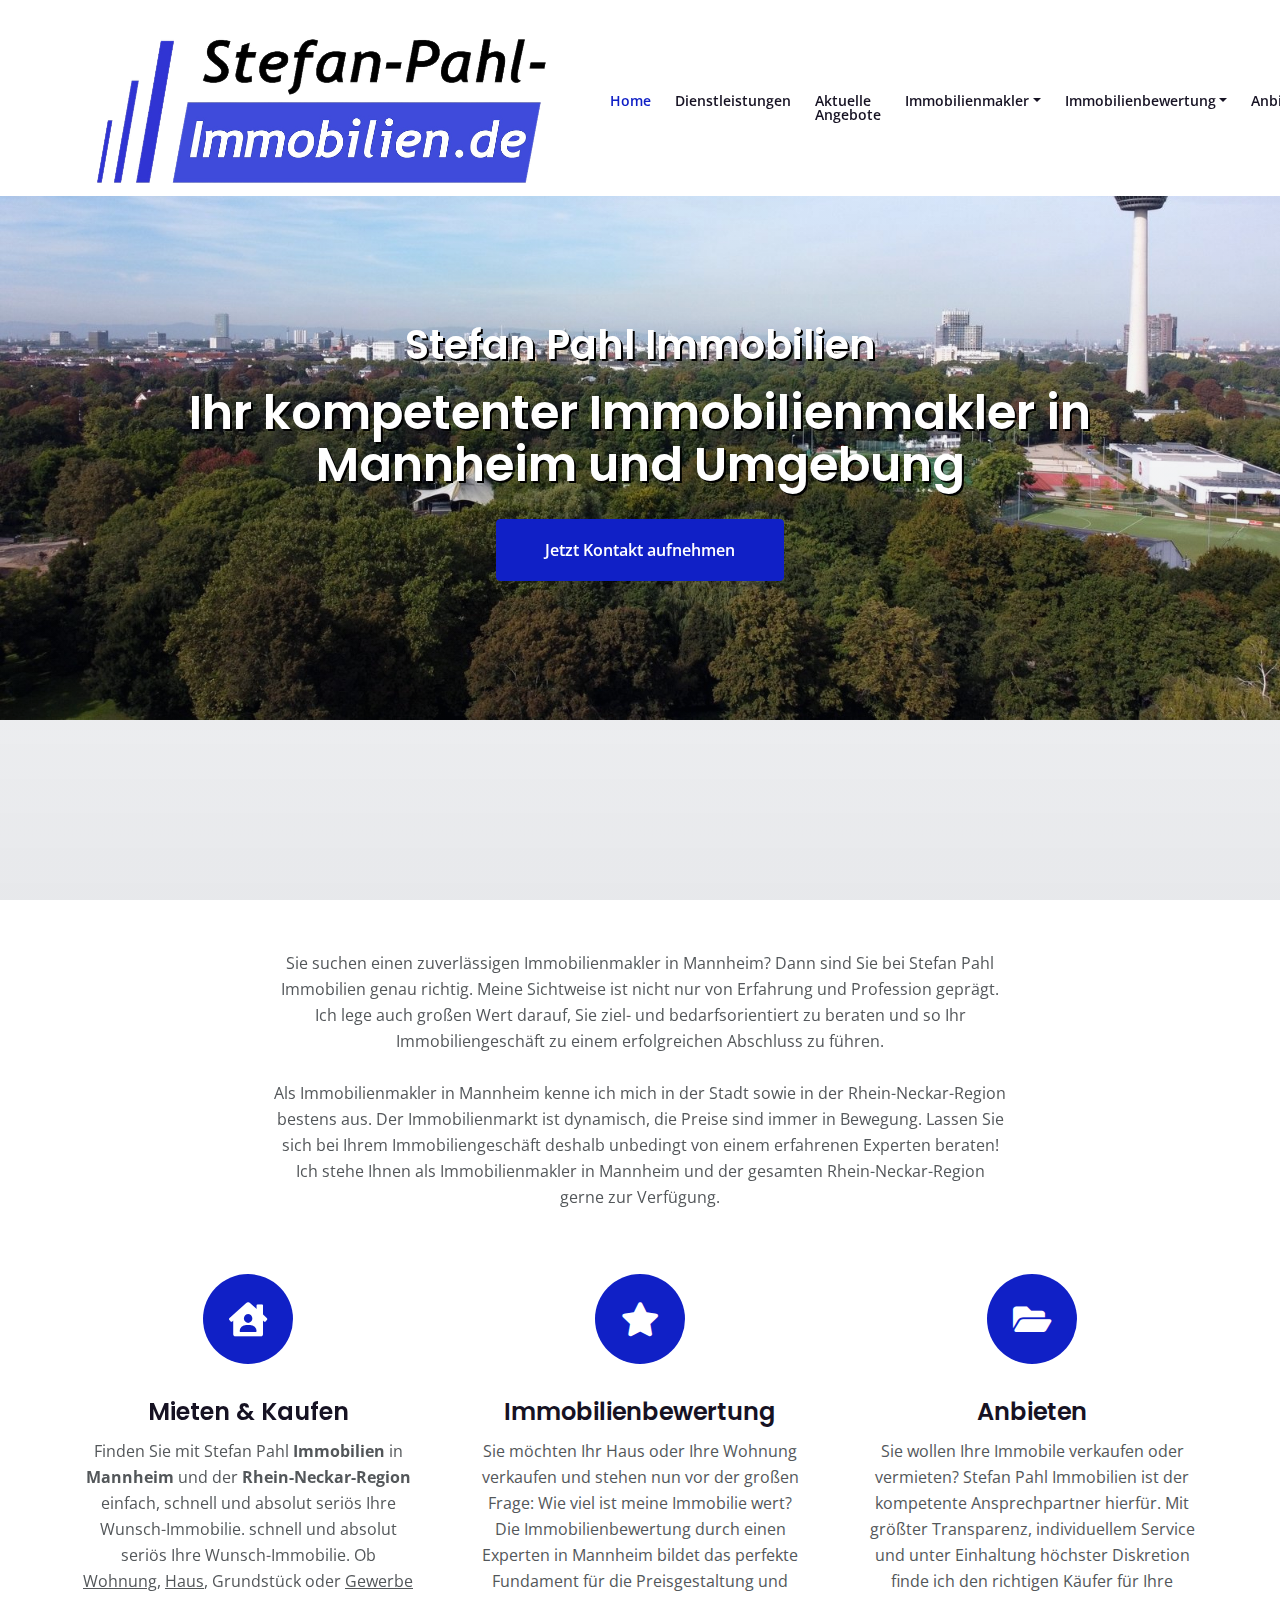
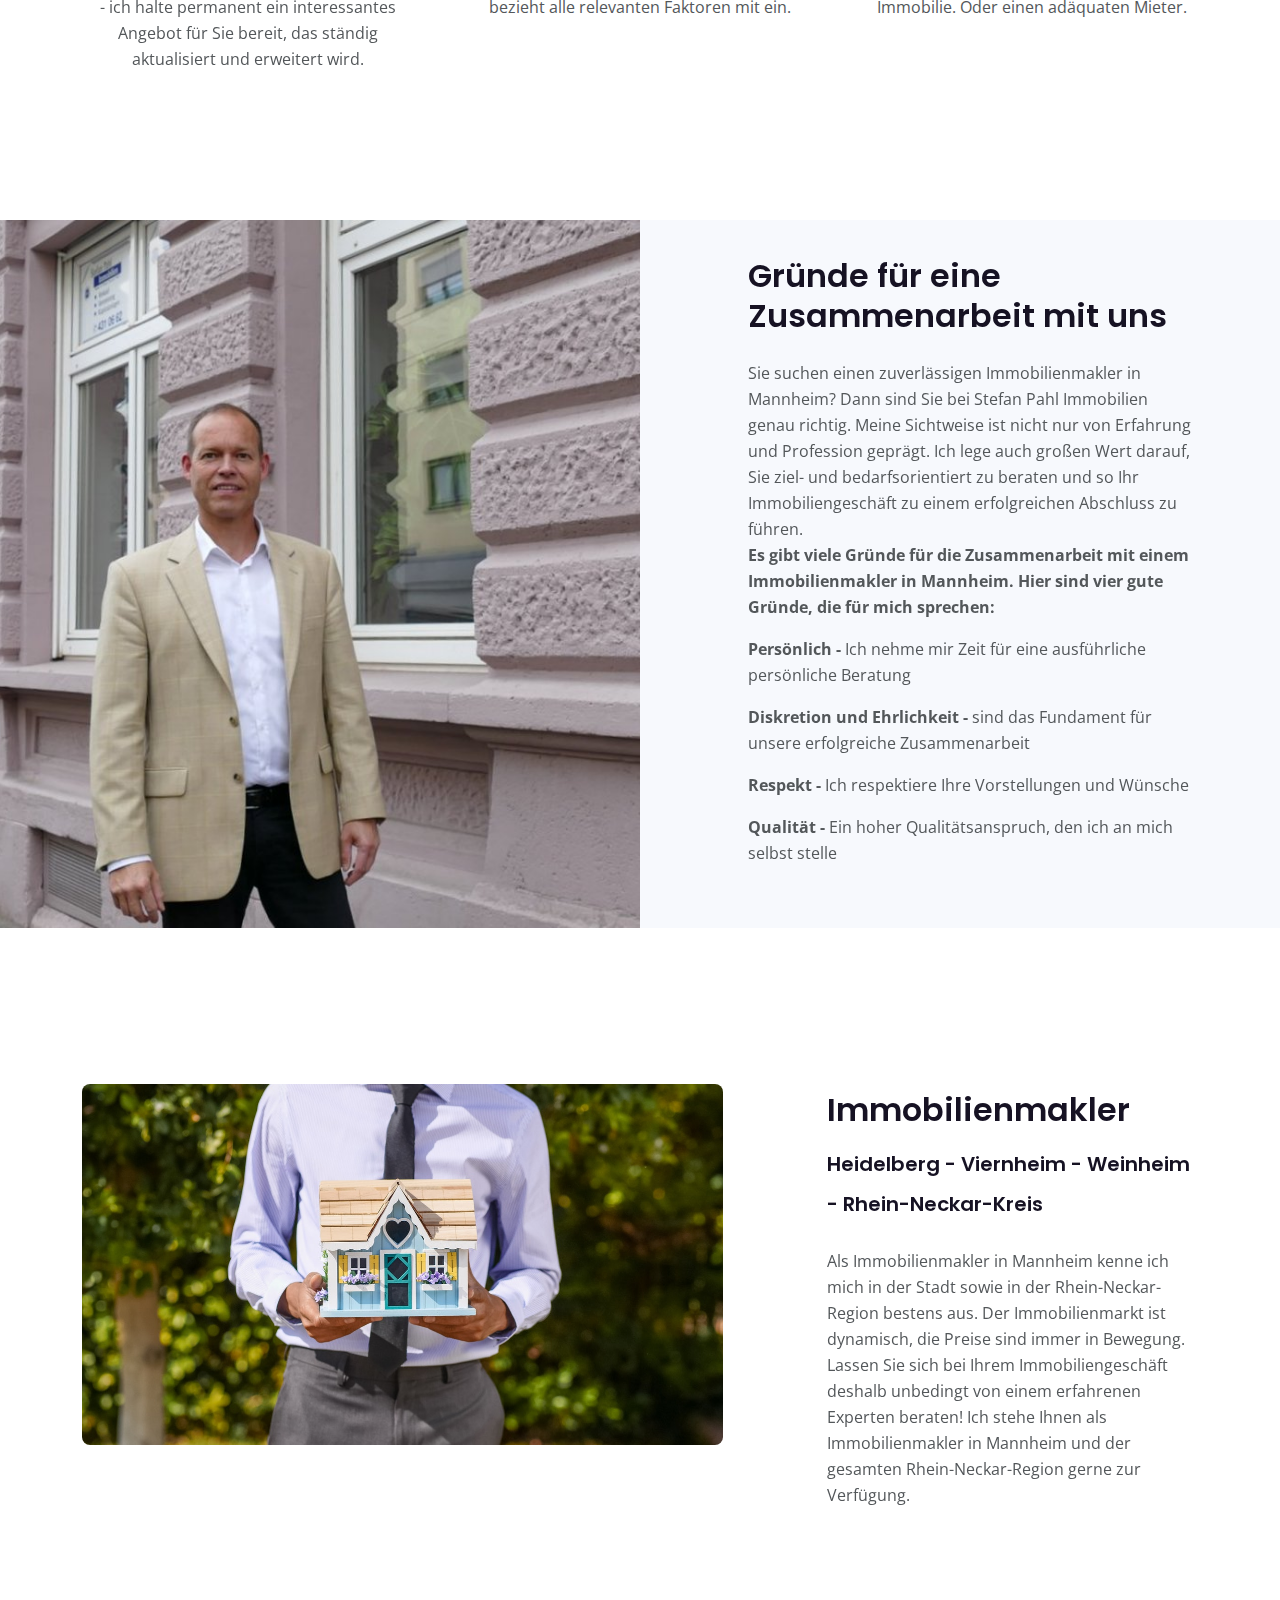
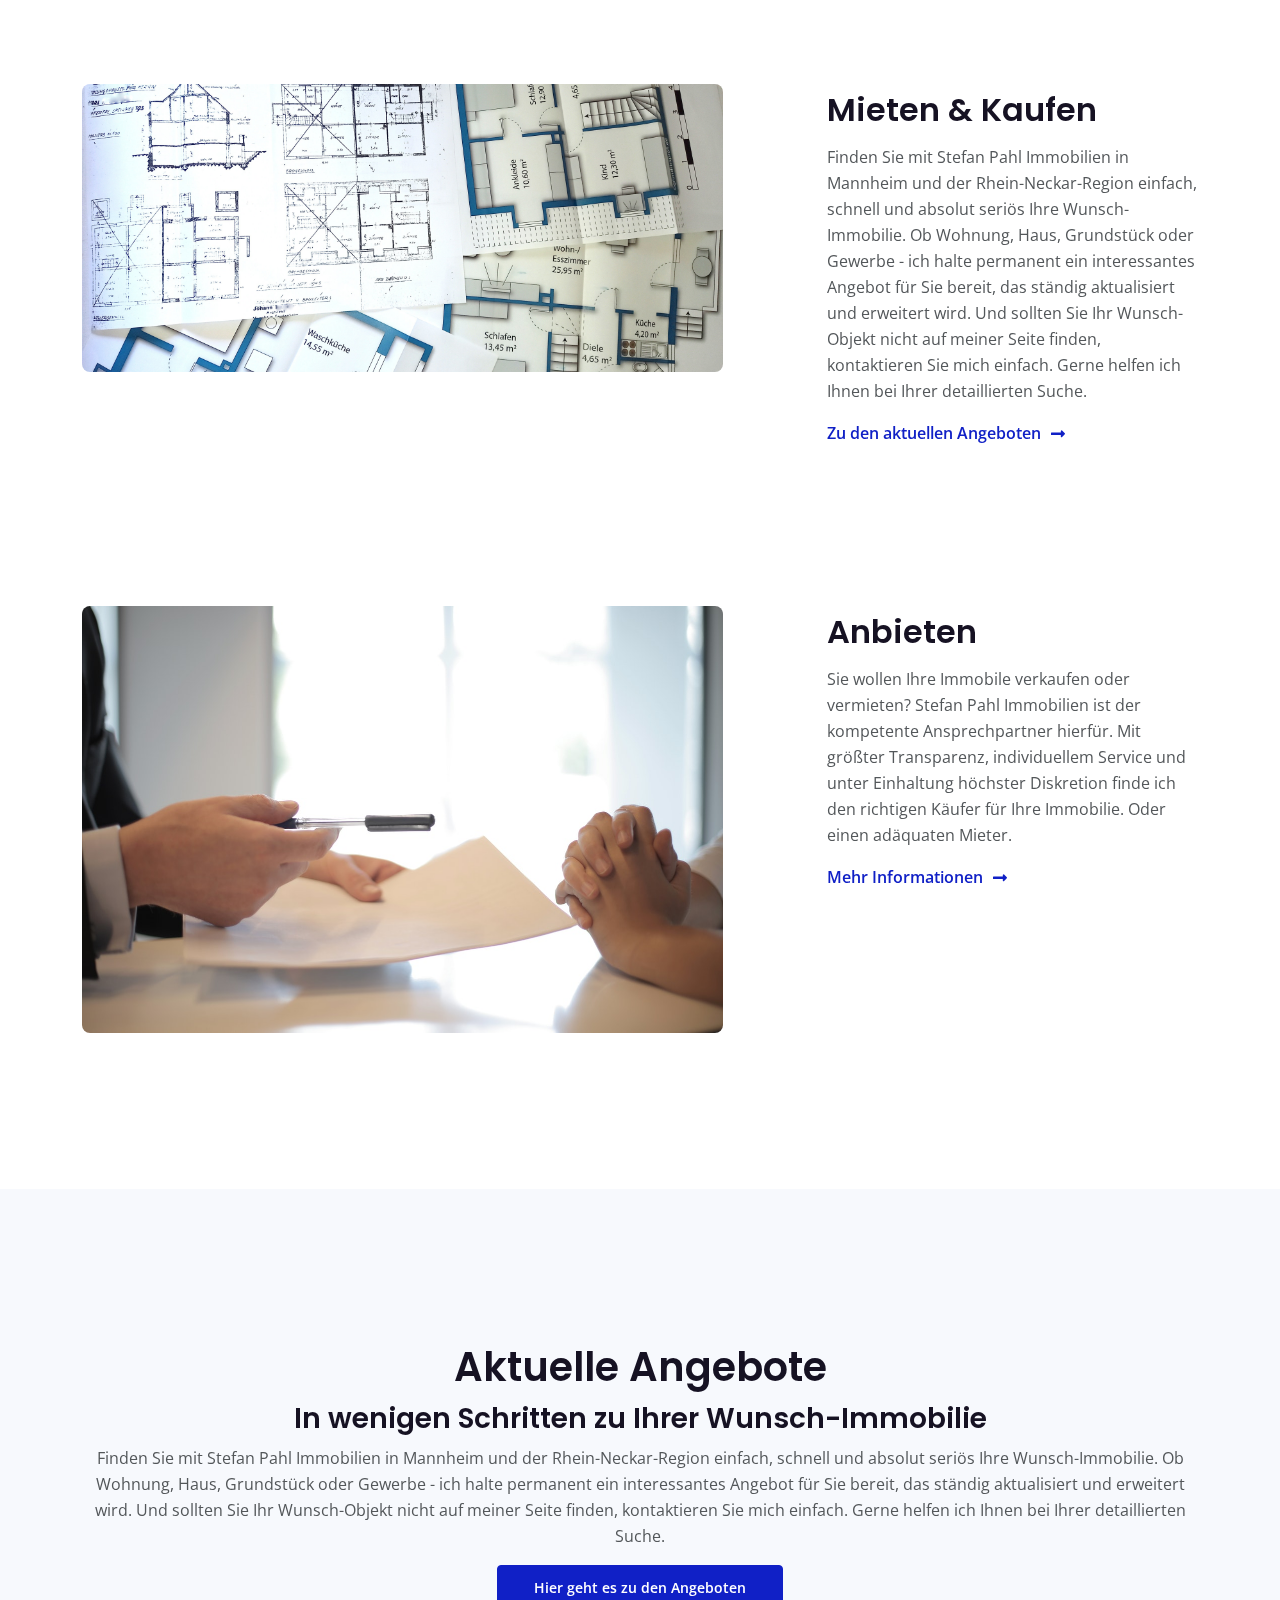
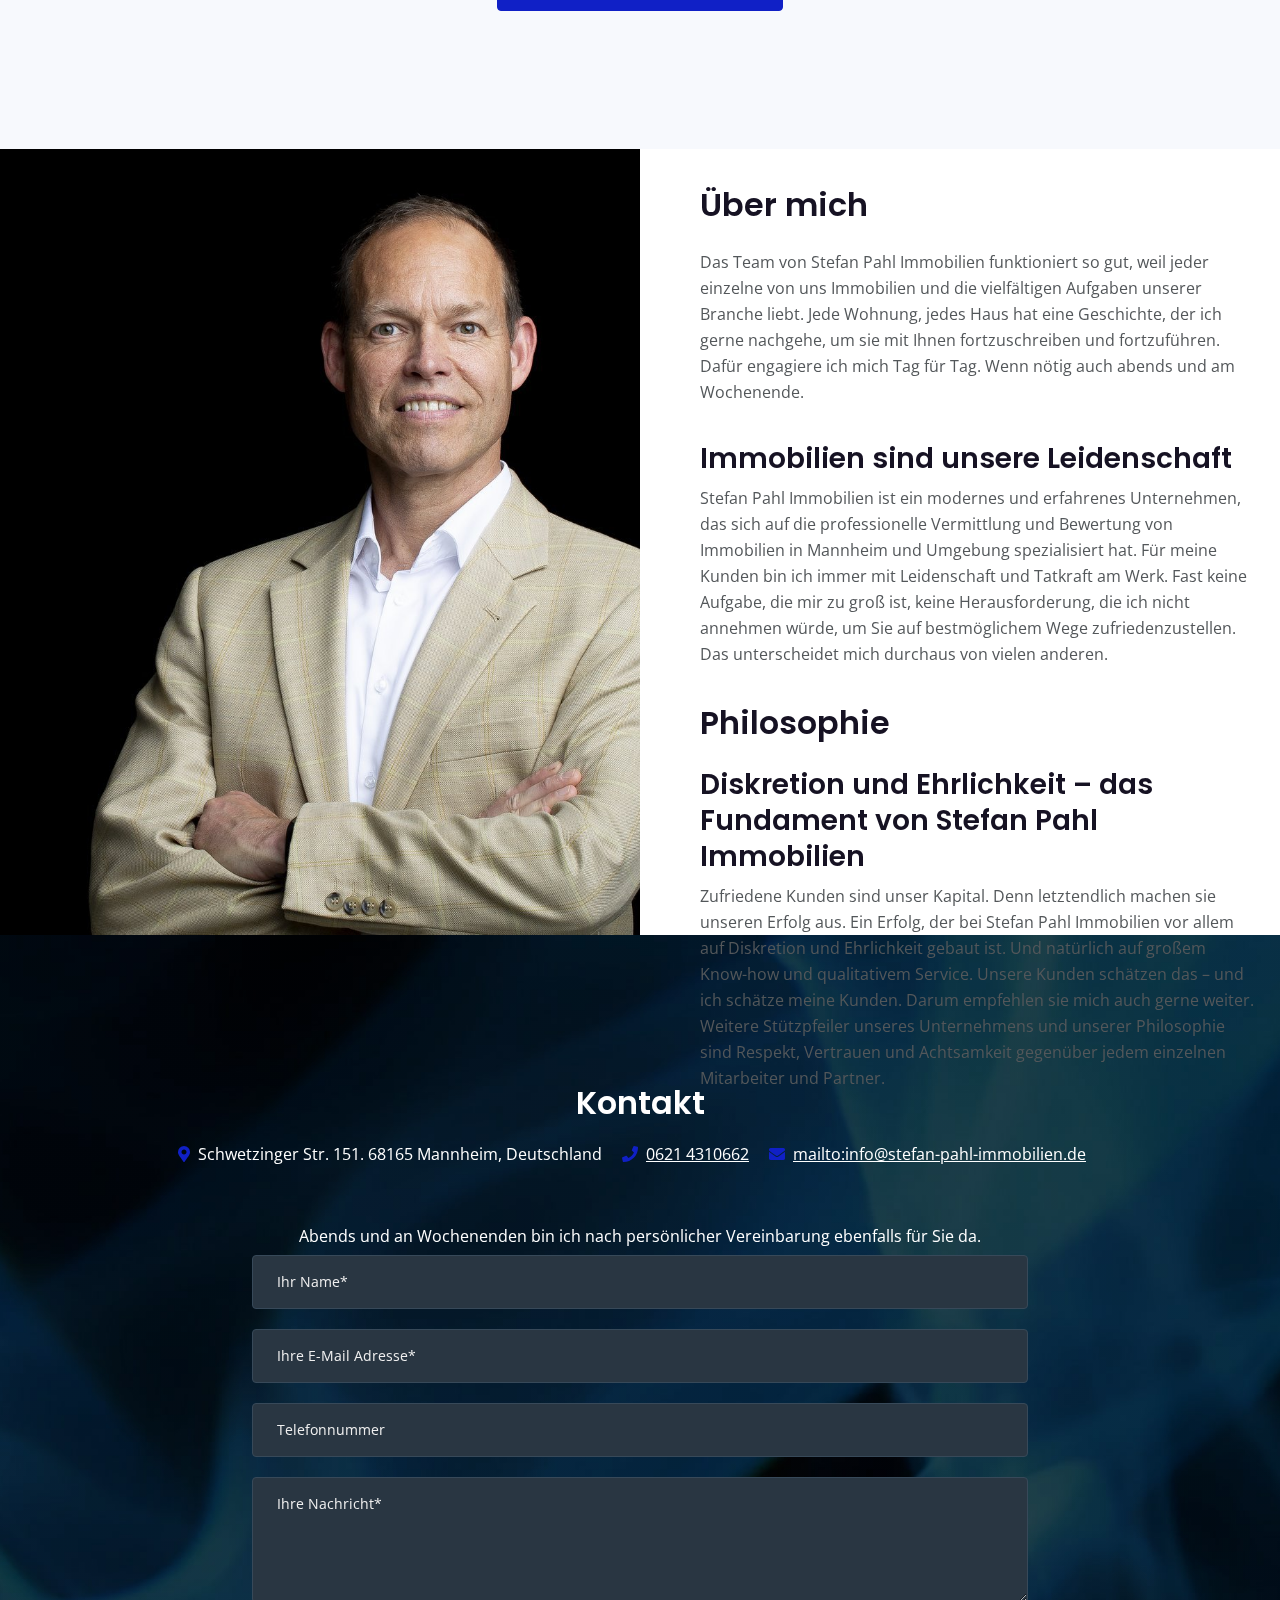
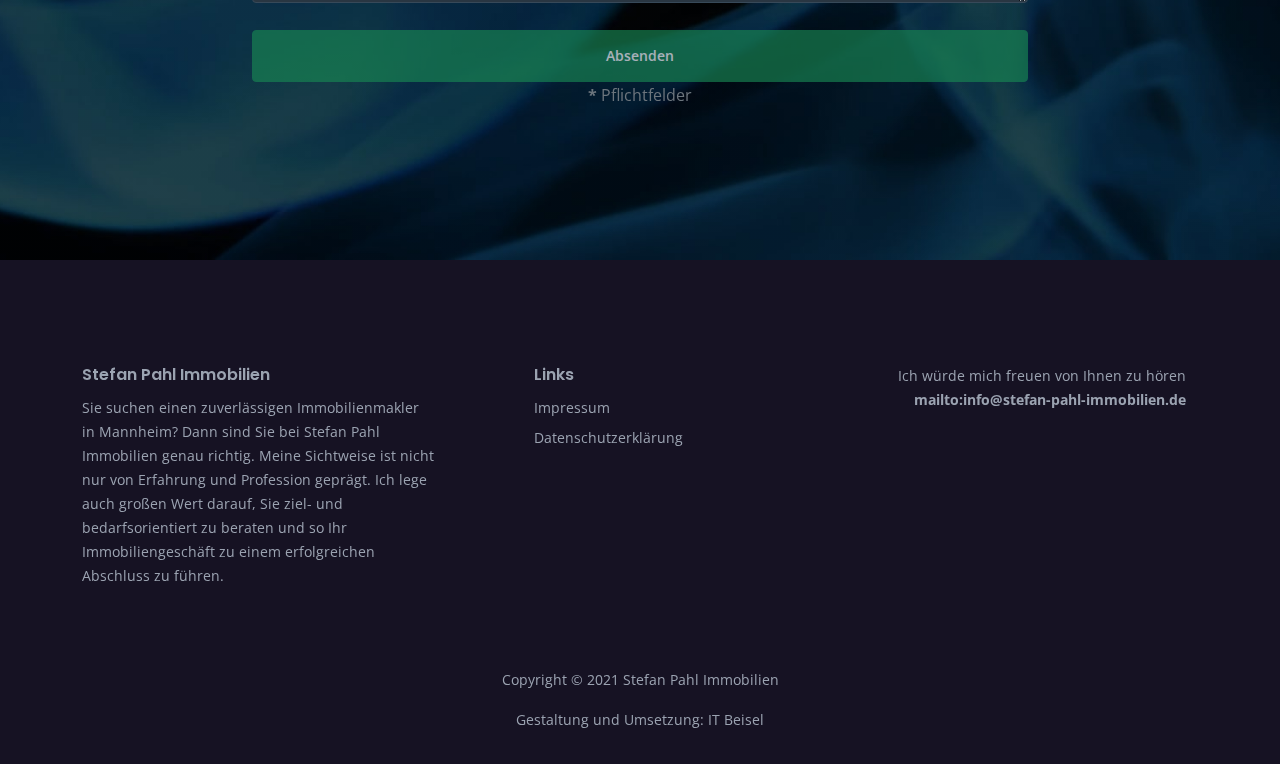
==== commit e279ba13: "fix mailto" ====
--- a/index.html
+++ b/index.html
@@ -416,7 +416,7 @@
                     <ul class="list-unstyled">
                         <li><i class="fas fa-map-marker-alt"></i> &nbsp;Schwetzinger Str. 151. 68165 Mannheim, Deutschland</li>
                         <li><i class="fas fa-phone"></i> &nbsp;<a href="tel:06214310662">0621 4310662</a></li>
-                        <li><i class="fas fa-envelope"></i> &nbsp;<a href="mailto:info@stefan-pahl-immobilien.de">info@stefan-pahl-immobilien.de</a></li>
+                        <li><i class="fas fa-envelope"></i> &nbsp;<a href="mailto:mailto:info@stefan-pahl-immobilien.de">mailto:info@stefan-pahl-immobilien.de</a></li>
                     </ul>
                     <p class="p-heading">Abends und an Wochenenden bin ich nach persönlicher Vereinbarung ebenfalls für Sie da.</p>
                 </div>
@@ -488,7 +488,7 @@
                     </div>
                     <!-- end of footer-col -->
                     <div class="footer-col third">
-                        <p class="p-small">Ich würde mich freuen von Ihnen zu hören <br><a href="info@stefan-pahl-immobilien.de"><strong>info@stefan-pahl-immobilien.de</strong></a></p>
+                        <p class="p-small">Ich würde mich freuen von Ihnen zu hören <br><a href="mailto:info@stefan-pahl-immobilien.de"><strong>mailto:info@stefan-pahl-immobilien.de</strong></a></p>
                     </div>
                     <!-- end of footer-col -->
                 </div>
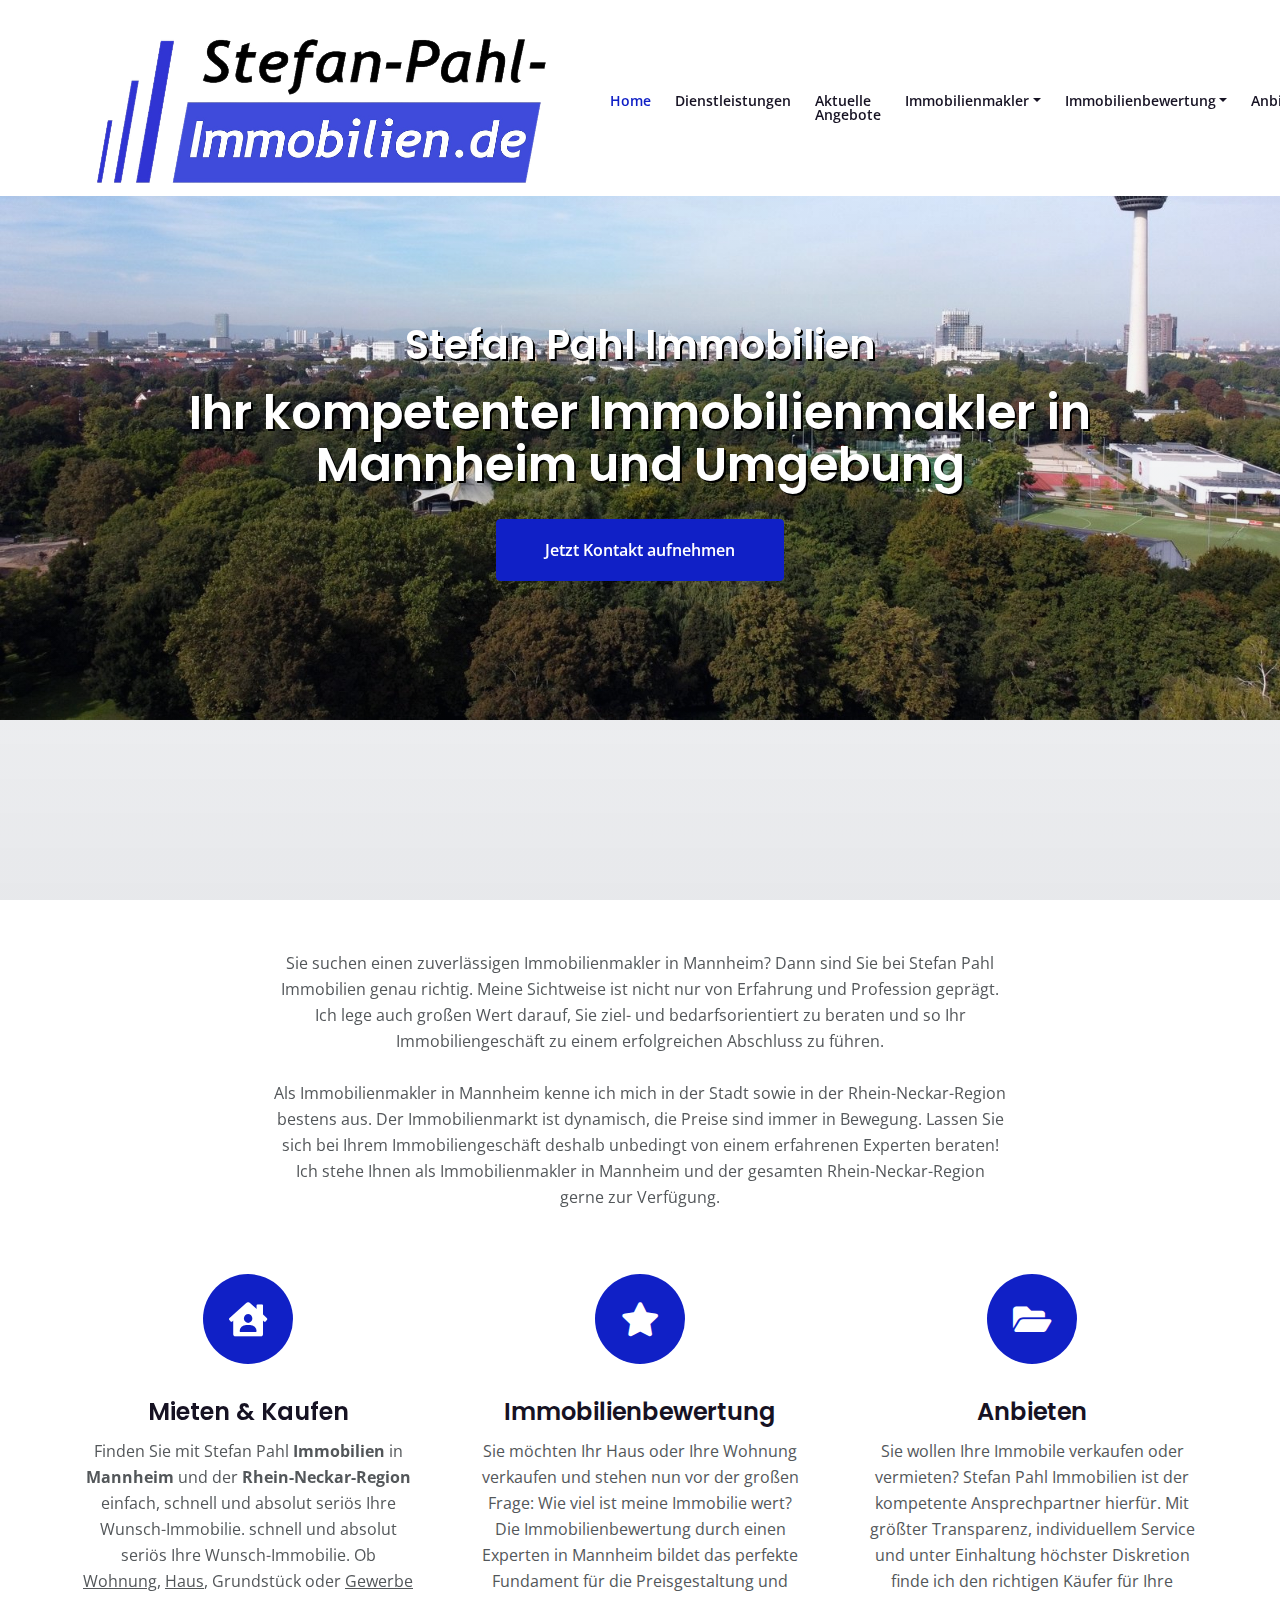
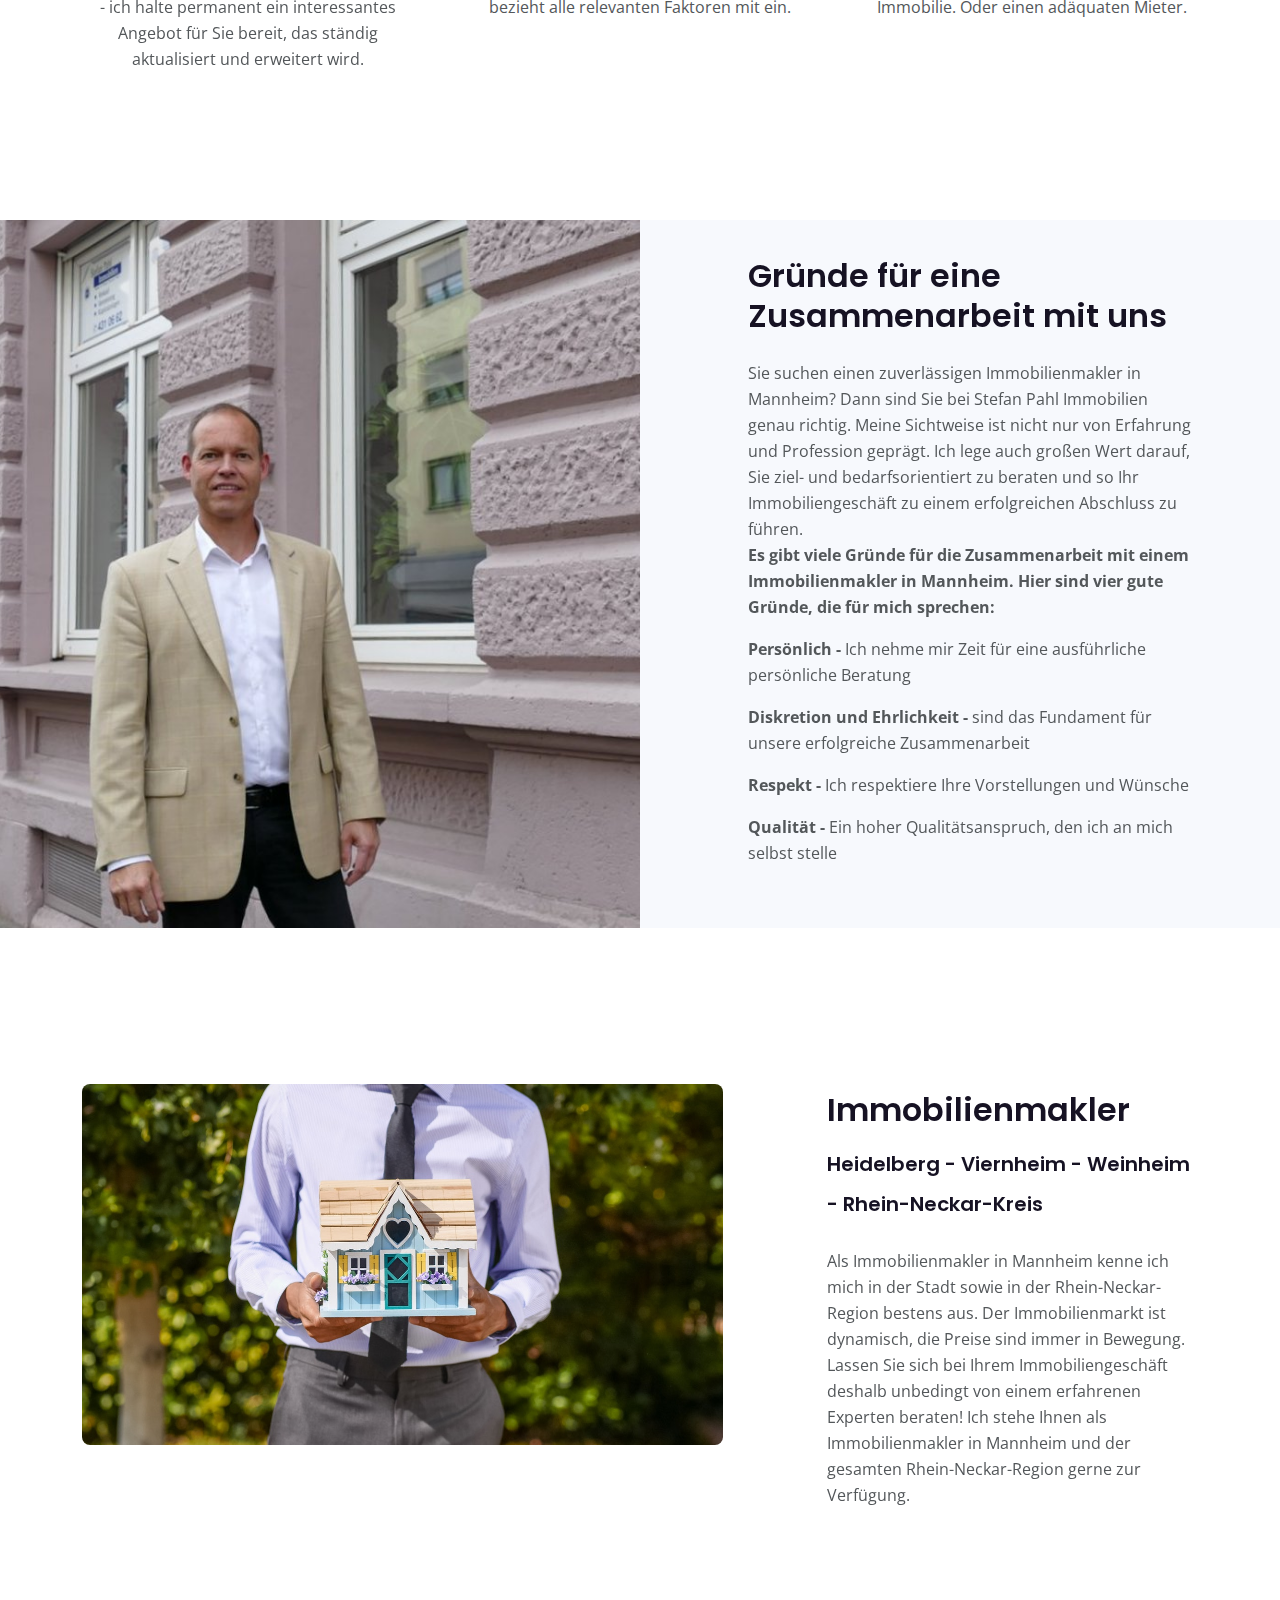
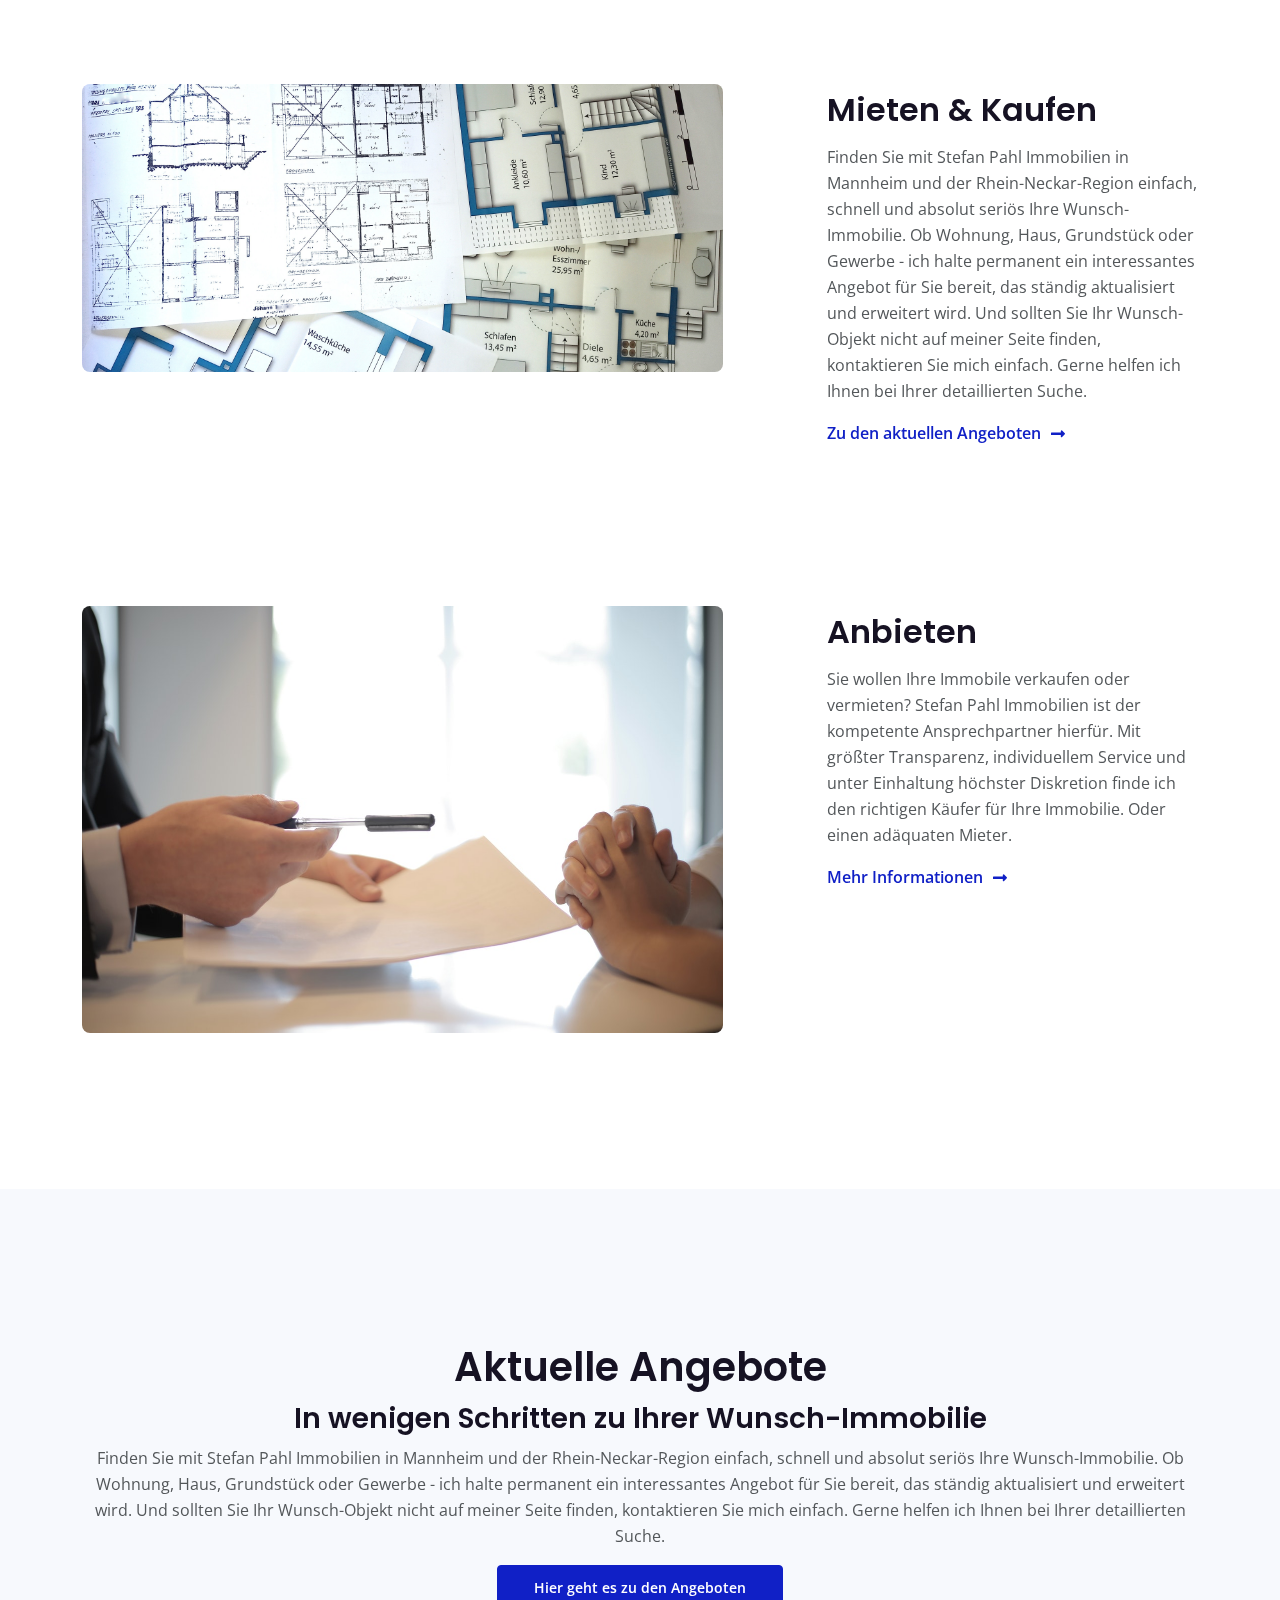
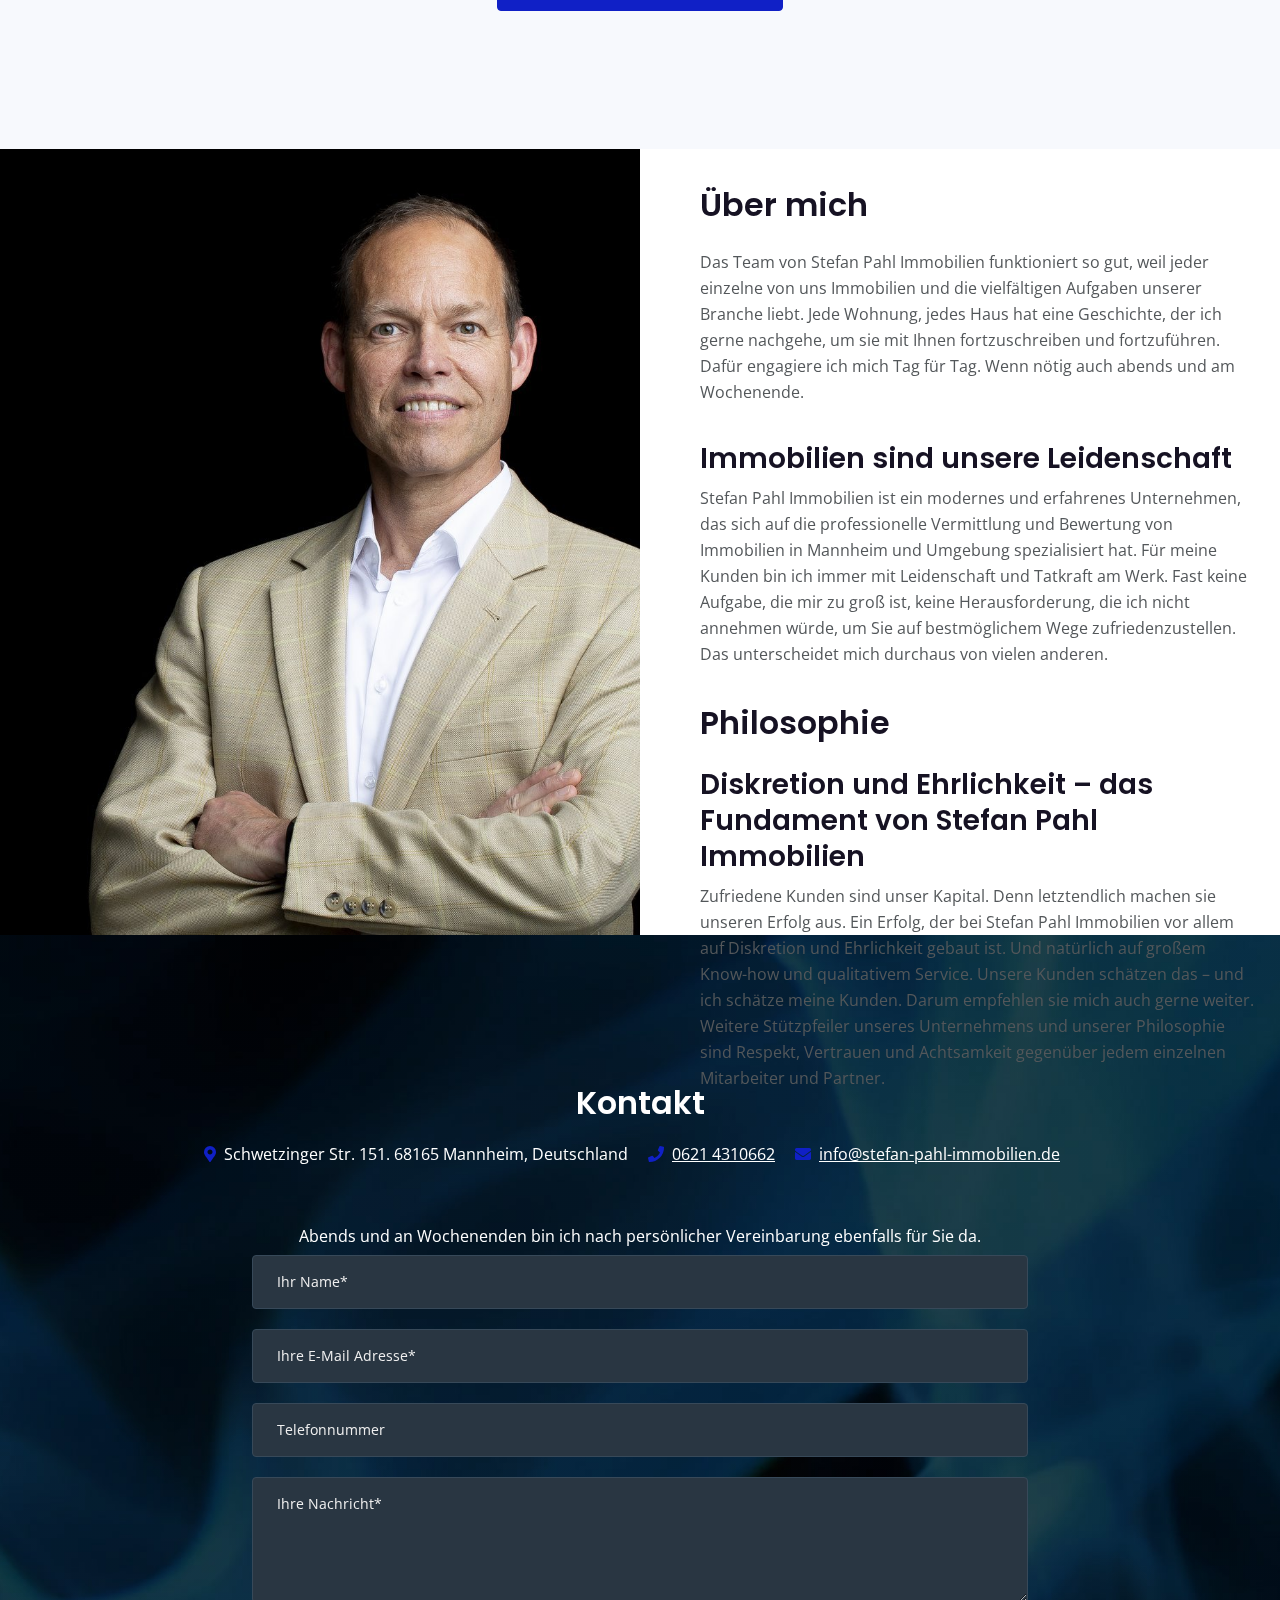
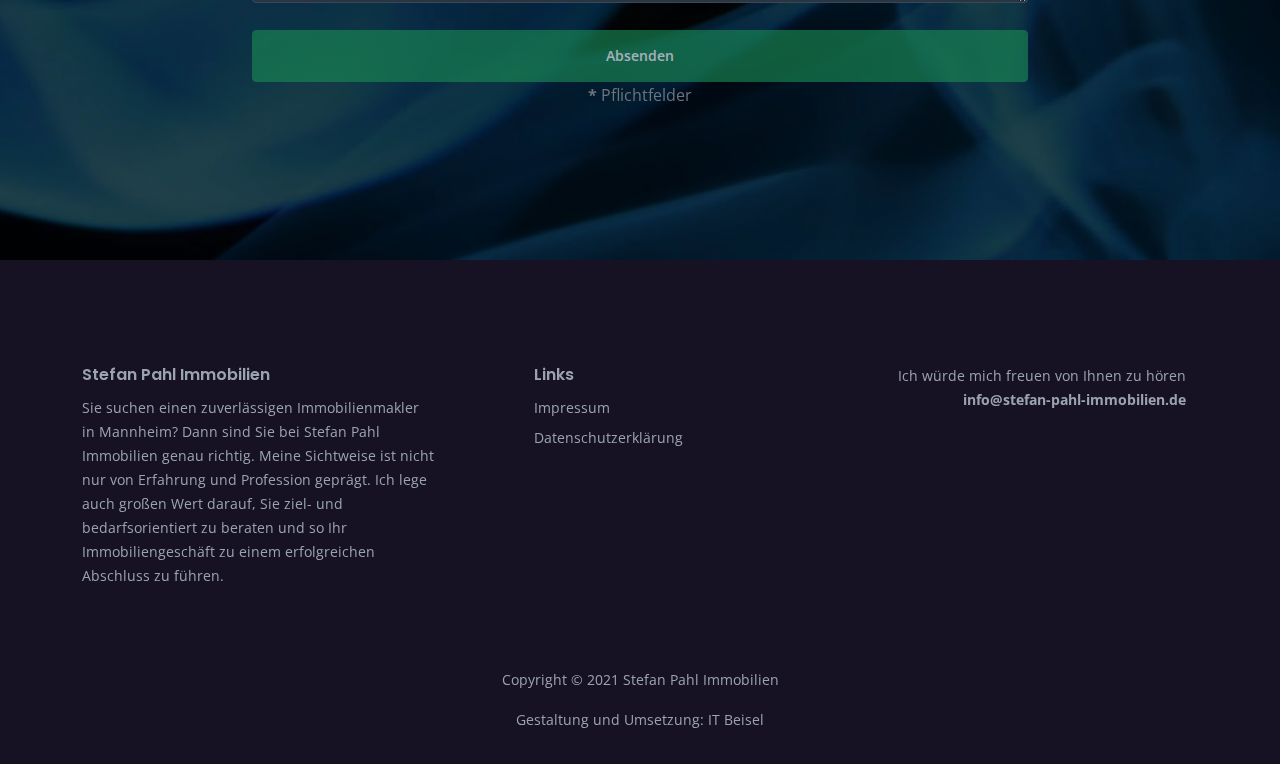
==== commit 4c95903d: "fix footer - mailto" ====
--- a/index.html
+++ b/index.html
@@ -416,7 +416,7 @@
                     <ul class="list-unstyled">
                         <li><i class="fas fa-map-marker-alt"></i> &nbsp;Schwetzinger Str. 151. 68165 Mannheim, Deutschland</li>
                         <li><i class="fas fa-phone"></i> &nbsp;<a href="tel:06214310662">0621 4310662</a></li>
-                        <li><i class="fas fa-envelope"></i> &nbsp;<a href="mailto:mailto:info@stefan-pahl-immobilien.de">mailto:info@stefan-pahl-immobilien.de</a></li>
+                        <li><i class="fas fa-envelope"></i> &nbsp;<a href="mailto:info@stefan-pahl-immobilien.de">info@stefan-pahl-immobilien.de</a></li>
                     </ul>
                     <p class="p-heading">Abends und an Wochenenden bin ich nach persönlicher Vereinbarung ebenfalls für Sie da.</p>
                 </div>
@@ -488,7 +488,7 @@
                     </div>
                     <!-- end of footer-col -->
                     <div class="footer-col third">
-                        <p class="p-small">Ich würde mich freuen von Ihnen zu hören <br><a href="mailto:info@stefan-pahl-immobilien.de"><strong>mailto:info@stefan-pahl-immobilien.de</strong></a></p>
+                        <p class="p-small">Ich würde mich freuen von Ihnen zu hören <br><a href="mailto:info@stefan-pahl-immobilien.de"><strong>info@stefan-pahl-immobilien.de</strong></a></p>
                     </div>
                     <!-- end of footer-col -->
                 </div>
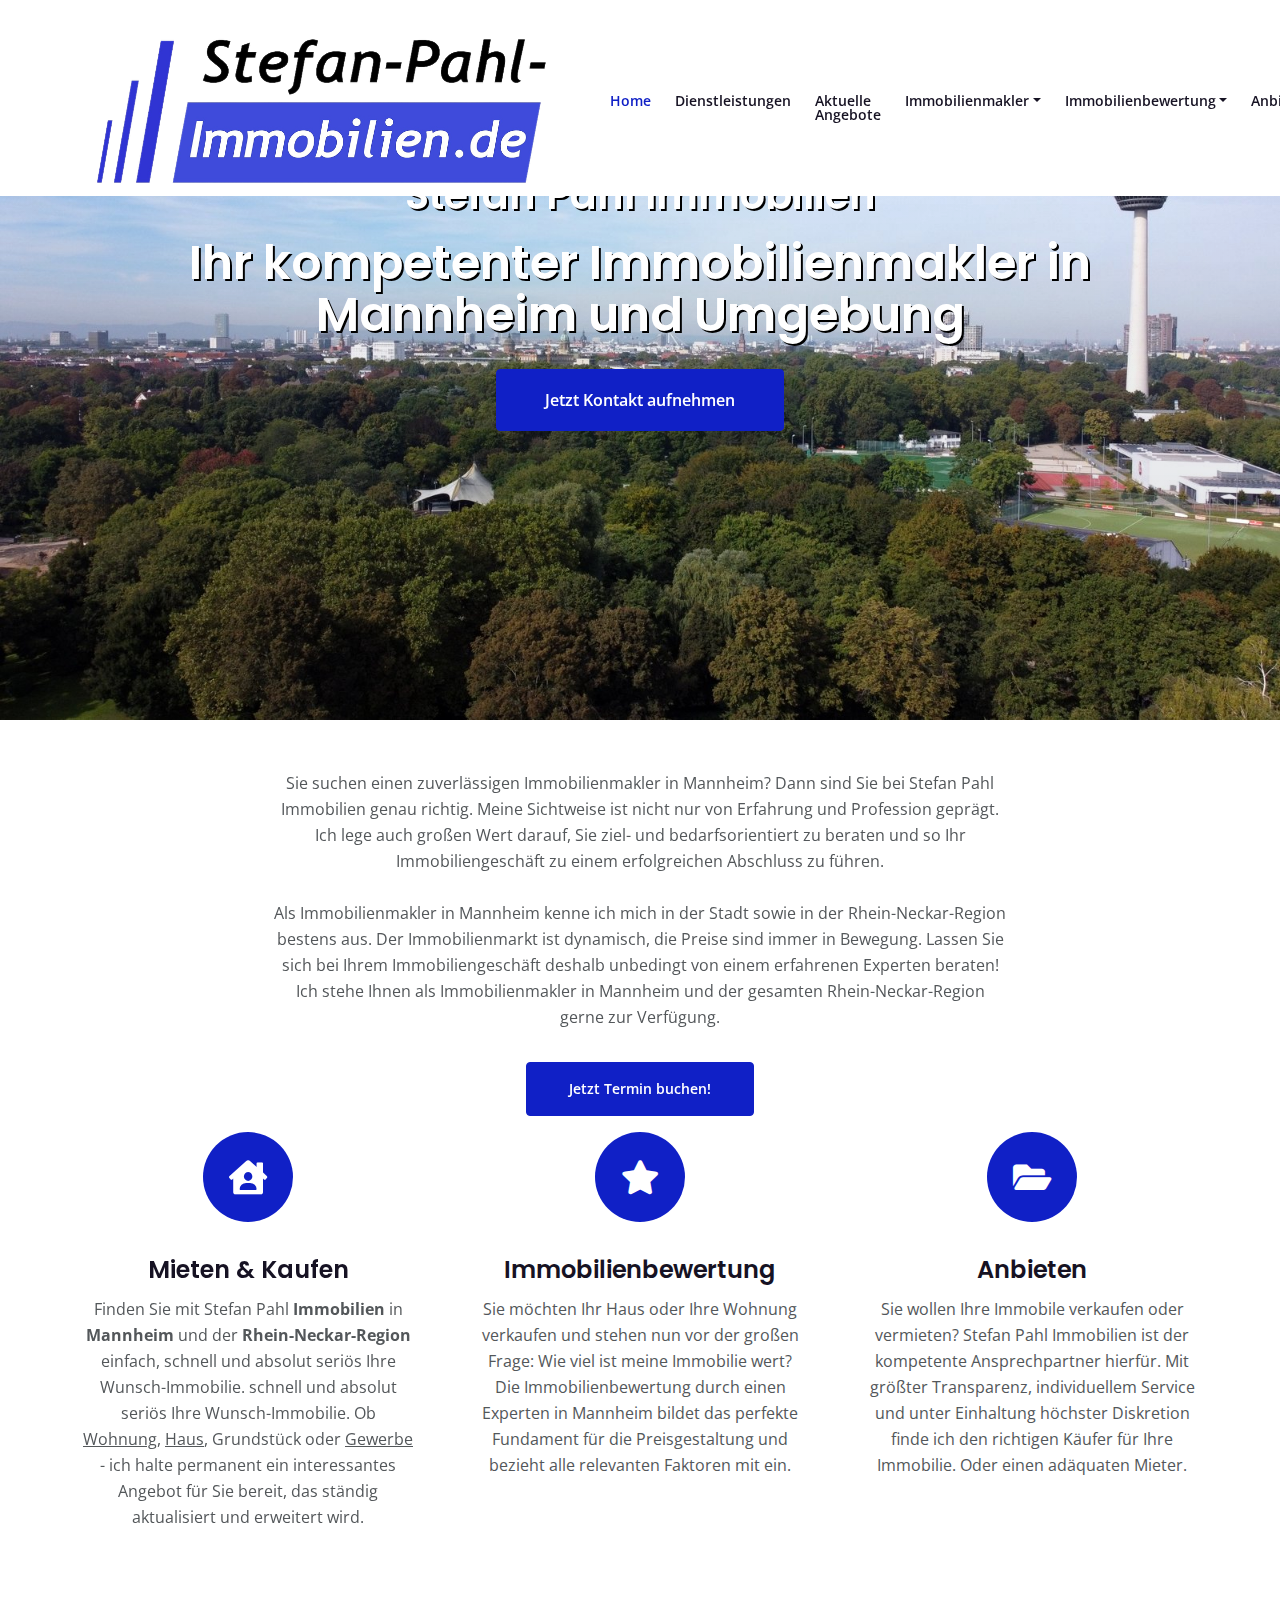
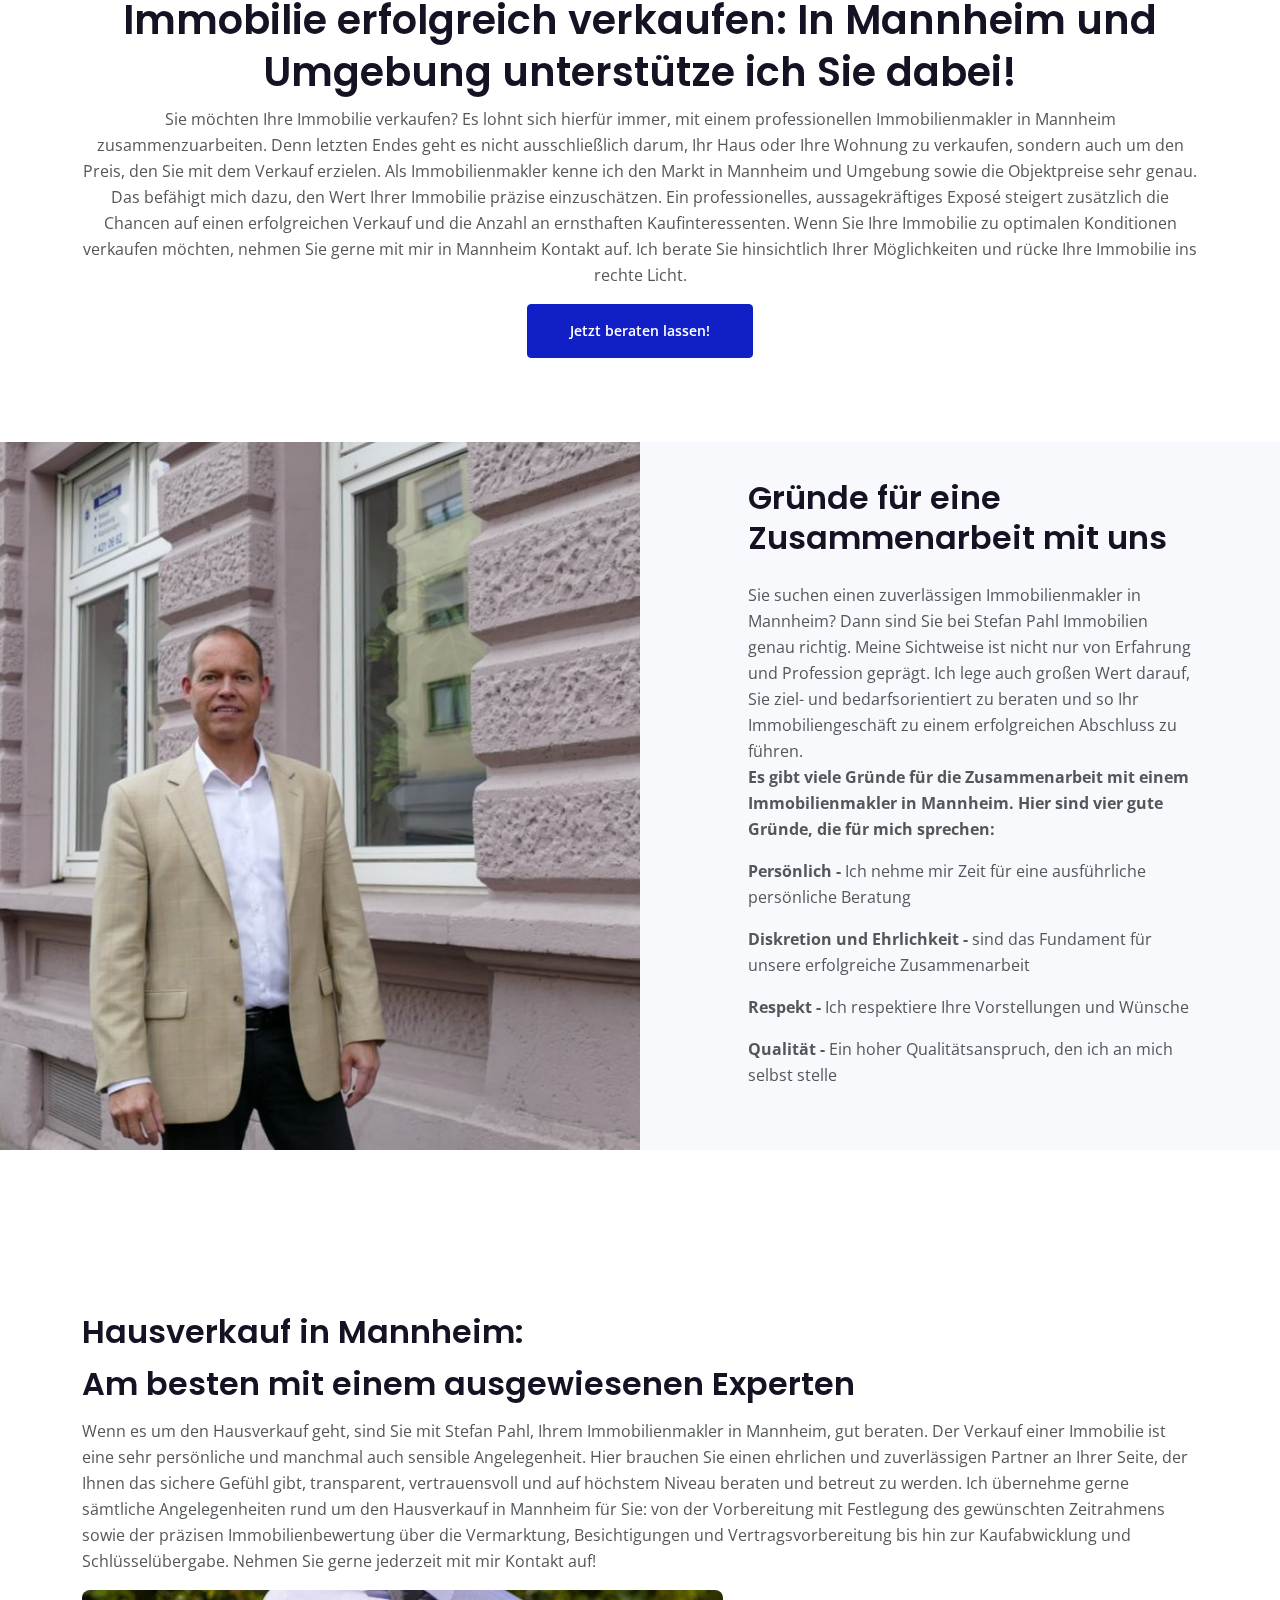
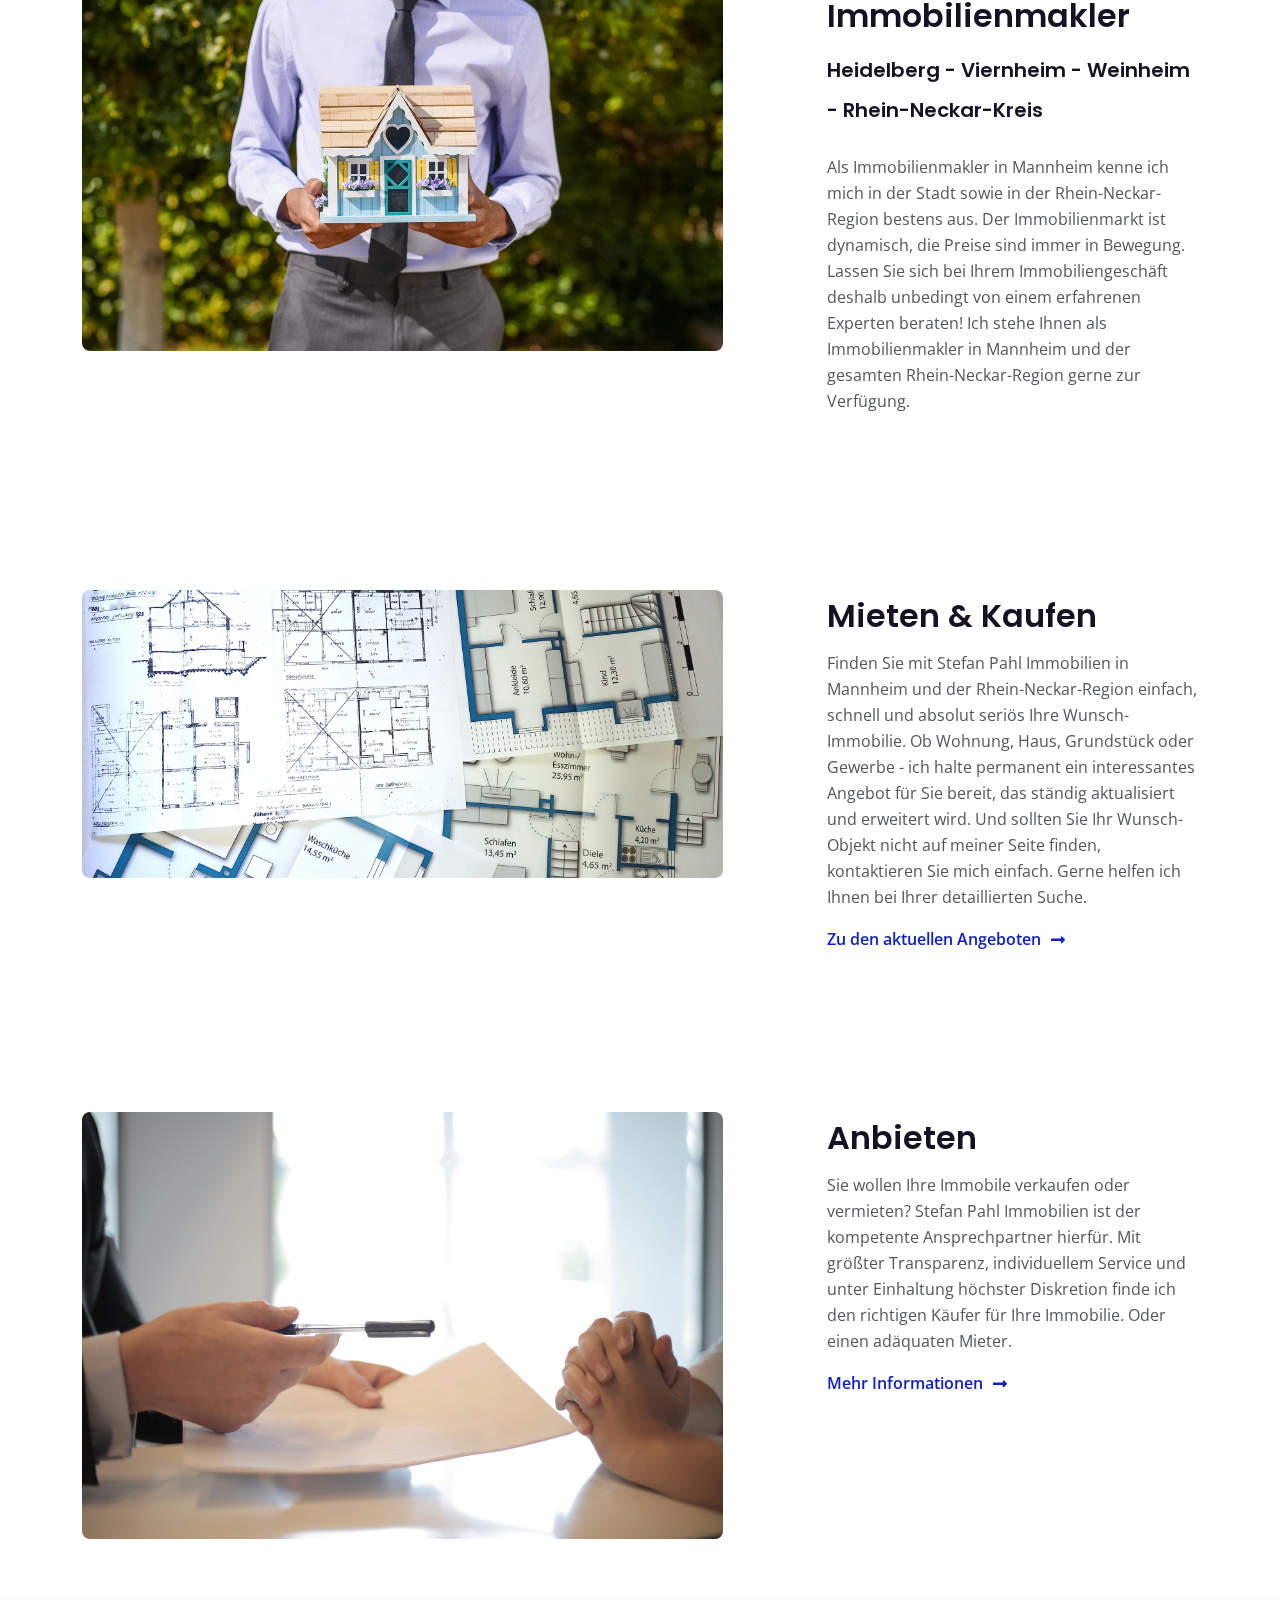
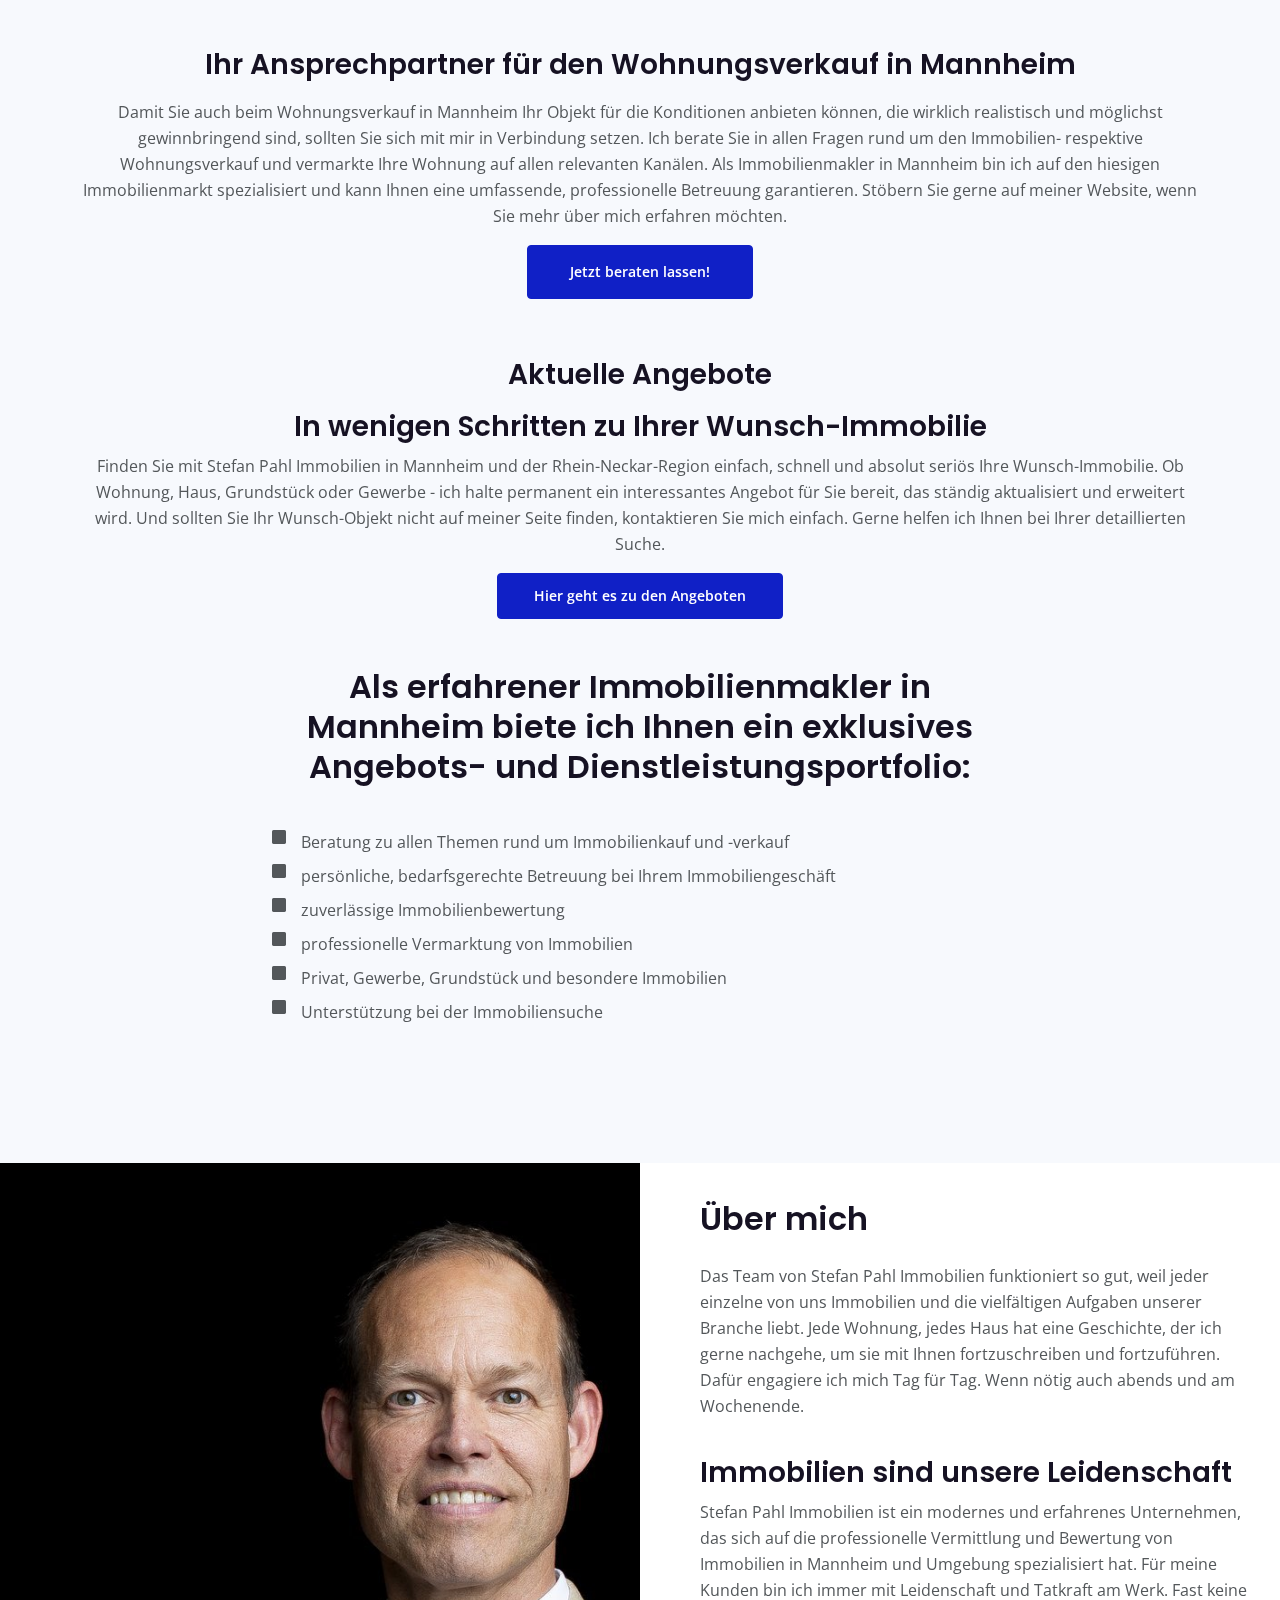
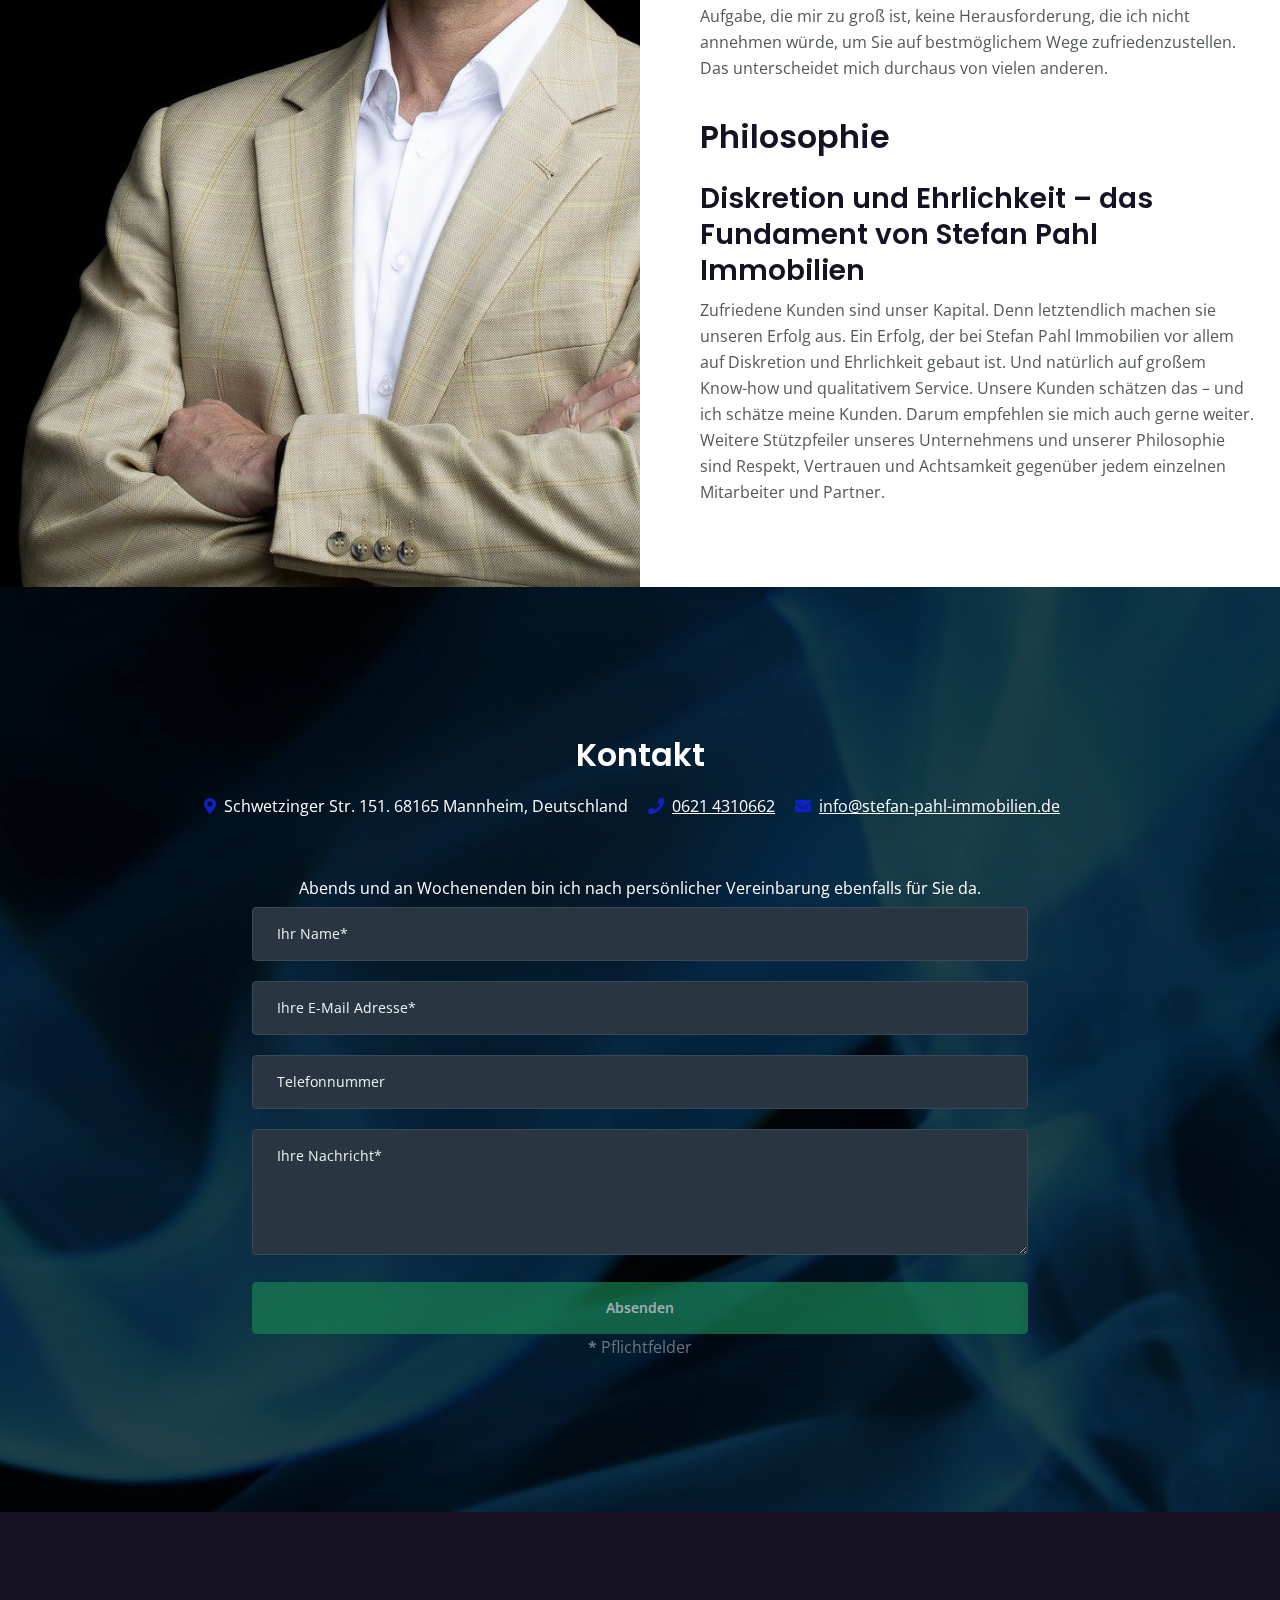
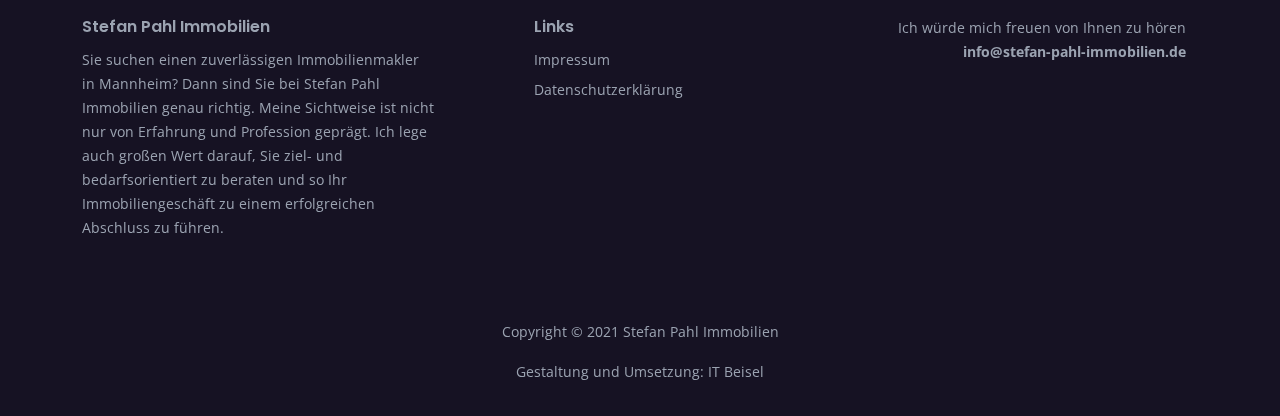
==== commit ba6ffe65: "add ceo texts" ====
--- a/index.html
+++ b/index.html
@@ -6,7 +6,7 @@
     <meta name="viewport" content="width=device-width, initial-scale=1, shrink-to-fit=no">
 
     <!-- SEO Meta Tags -->
-    <meta name="description" content="Ihr Immobilienmakler in Mannheim ✔️ Service für Verkäufer, Vermieter und Suchende ✔️ persönlich &amp; professionell ✔️ Jetzt Kontakt aufnehmen!">
+    <meta name="description" content="Ihr Immobilienmakler in Mannheim 🏡 Service für Verkäufer, Vermieter und Suchende ✔️ persönlich & professionell ✔️ Jetzt Kontakt aufnehmen!">
     <meta name="author" content="Stefan Pahl Immobilien">
     <meta name="robots" content="index,follow"/>
     
@@ -28,7 +28,7 @@
     <!-- to have large image post format in Twitter -->
 
     <!-- Webpage Title -->
-    <title>Stefan Pahl Immobilien</title>
+    <title>Ihr Immobilienmakler in Mannheim │ Stefan Pahl Immobilien</title>
 
     <!-- Styles -->
     <link href="https://fonts.googleapis.com/css2?family=Open+Sans:ital,wght@0,400;0,600;0,700;1,400&display=swap" rel="stylesheet">
@@ -173,7 +173,7 @@
             <div class="row">
                 <div class="col-lg-12">
                     <p class="p-heading">Sie suchen einen zuverlässigen Immobilienmakler in Mannheim? Dann sind Sie bei Stefan Pahl Immobilien genau richtig. Meine Sichtweise ist nicht nur von Erfahrung und Profession geprägt. Ich lege auch großen Wert darauf, Sie ziel- und bedarfsorientiert zu beraten und so Ihr Immobiliengeschäft zu einem erfolgreichen Abschluss zu führen.<br><br>Als Immobilienmakler in Mannheim kenne ich mich in der Stadt sowie in der Rhein-Neckar-Region bestens aus. Der Immobilienmarkt ist dynamisch, die Preise sind immer in Bewegung. Lassen Sie sich bei Ihrem Immobiliengeschäft deshalb unbedingt von einem erfahrenen Experten beraten! Ich stehe Ihnen als Immobilienmakler in Mannheim und der gesamten Rhein-Neckar-Region gerne zur Verfügung.</p>
-                    
+                    <a class="btn-solid-lg" href="#contact">Jetzt Termin buchen!</a>
                 </div>
                 <!-- end of col -->
             </div>
@@ -217,6 +217,11 @@
                     </div>
                     <!-- end of card -->
 
+                </div>
+                <div class="col-lg-12">
+                    <h1>Immobilie erfolgreich verkaufen: In Mannheim und Umgebung unterstütze ich Sie dabei!</h1>
+                    <p>Sie möchten Ihre Immobilie verkaufen? Es lohnt sich hierfür immer, mit einem professionellen Immobilienmakler in Mannheim zusammenzuarbeiten. Denn letzten Endes geht es nicht ausschließlich darum, Ihr Haus oder Ihre Wohnung zu verkaufen, sondern auch um den Preis, den Sie mit dem Verkauf erzielen. Als Immobilienmakler kenne ich den Markt in Mannheim und Umgebung sowie die Objektpreise sehr genau. Das befähigt mich dazu, den Wert Ihrer Immobilie präzise einzuschätzen. Ein professionelles, aussagekräftiges Exposé steigert zusätzlich die Chancen auf einen erfolgreichen Verkauf und die Anzahl an ernsthaften Kaufinteressenten. Wenn Sie Ihre Immobilie zu optimalen Konditionen verkaufen möchten, nehmen Sie gerne mit mir in Mannheim Kontakt auf. Ich berate Sie hinsichtlich Ihrer Möglichkeiten und rücke Ihre Immobilie ins rechte Licht.</p> 
+                    <a class="btn-solid-lg" href="#contact">Jetzt beraten lassen!</a>
                 </div>
                 <!-- end of col -->
             </div>
@@ -265,6 +270,10 @@
     <div id="services" class="basic-1">
         <div class="container">
             <div class="row">
+                <div class="col-lg-12">
+                        <h1>Hausverkauf in Mannheim: <br/>Am besten mit einem ausgewiesenen Experten </h1>
+                        <p>Wenn es um den Hausverkauf geht, sind Sie mit Stefan Pahl, Ihrem Immobilienmakler in Mannheim, gut beraten. Der Verkauf einer Immobilie ist eine sehr persönliche und manchmal auch sensible Angelegenheit. Hier brauchen Sie einen ehrlichen und zuverlässigen Partner an Ihrer Seite, der Ihnen das sichere Gefühl gibt, transparent, vertrauensvoll und auf höchstem Niveau beraten und betreut zu werden. Ich übernehme gerne sämtliche Angelegenheiten rund um den Hausverkauf in Mannheim für Sie: von der Vorbereitung mit Festlegung des gewünschten Zeitrahmens sowie der präzisen Immobilienbewertung über die Vermarktung, Besichtigungen und Vertragsvorbereitung bis hin zur Kaufabwicklung und Schlüsselübergabe. Nehmen Sie gerne jederzeit mit mir Kontakt auf!</p>
+                </div>
                 <div class="col-lg-7">
                     <div class="image-container">
                         <img class="img-fluid" src="images/immobilienmakler.jpg" alt="alternative">
@@ -354,6 +363,11 @@
         <div class="container">
             <div class="row">
                 <div class="col-lg-12">
+                    <h1>Ihr Ansprechpartner für den Wohnungsverkauf in Mannheim</h1>
+                    <p>Damit Sie auch beim Wohnungsverkauf in Mannheim Ihr Objekt für die Konditionen anbieten können, die wirklich realistisch und möglichst gewinnbringend sind, sollten Sie sich mit mir in Verbindung setzen. Ich berate Sie in allen Fragen rund um den Immobilien- respektive Wohnungsverkauf und vermarkte Ihre Wohnung auf allen relevanten Kanälen. Als Immobilienmakler in Mannheim bin ich auf den hiesigen Immobilienmarkt spezialisiert und kann Ihnen eine umfassende, professionelle Betreuung garantieren. Stöbern Sie gerne auf meiner Website, wenn Sie mehr über mich erfahren möchten.</p>
+                    <a class="btn-solid-lg" href="#contact"style="margin-bottom: 50px;">Jetzt beraten lassen!</a>
+                </div>
+                <div class="col-lg-12">
                     <h1 class="h2-heading">Aktuelle Angebote</h1>
                 </div>
                 <!-- end of col -->
@@ -362,9 +376,40 @@
             <div class="row">
                 <div class="col-lg-12">
                     <h3>In wenigen Schritten zu Ihrer Wunsch-Immobilie</h3>
-                    <p>Finden Sie mit Stefan Pahl Immobilien in Mannheim und der Rhein-Neckar-Region einfach, schnell und absolut seriös Ihre Wunsch-Immobilie. Ob Wohnung, Haus, Grundstück oder Gewerbe - ich halte permanent ein interessantes Angebot für Sie bereit, das ständig aktualisiert und erweitert wird. Und sollten Sie Ihr Wunsch-Objekt nicht auf meiner Seite finden, kontaktieren Sie mich einfach. Gerne helfen ich Ihnen bei Ihrer detaillierten Suche.﻿</p>
+                    <p>Finden Sie mit Stefan Pahl Immobilien in Mannheim und der Rhein-Neckar-Region einfach, schnell und absolut seriös Ihre Wunsch-Immobilie. Ob Wohnung, Haus, Grundstück oder Gewerbe - ich halte permanent ein interessantes Angebot für Sie bereit, das ständig aktualisiert und erweitert wird. Und sollten Sie Ihr Wunsch-Objekt nicht auf meiner Seite finden, kontaktieren Sie mich einfach. Gerne helfen ich Ihnen bei Ihrer detaillierten Suche.</p>
                     <a class="btn-solid-reg mb-5" href="https://portal.immobilienscout24.de/ergebnisliste/79379213" target="_blank">Hier geht es zu den Angeboten</a>
                 </div>
+                <div class="col-lg-2"></div>
+                    <div class="col-lg-8">
+                    <h2>Als erfahrener Immobilienmakler in Mannheim biete ich Ihnen ein exklusives Angebots- und Dienstleistungsportfolio:</h2>
+                    <ul class="list-unstyled li-space-lg mb-5" style="text-align: left;">
+                        <li class="d-flex">
+                            <i class="fas fa-square"></i>
+                            <div class="flex-grow-1" style="padding-left: 15px;">Beratung zu allen Themen rund um Immobilienkauf und -verkauf</div>
+                        </li>
+                        <li class="d-flex">
+                            <i class="fas fa-square"></i>
+                            <div class="flex-grow-1" style="padding-left: 15px;">persönliche, bedarfsgerechte Betreuung bei Ihrem Immobiliengeschäft</div>
+                        </li>
+                        <li class="d-flex">
+                            <i class="fas fa-square"></i>
+                            <div class="flex-grow-1" style="padding-left: 15px;">zuverlässige Immobilienbewertung</div>
+                        </li>
+                        <li class="d-flex">
+                            <i class="fas fa-square"></i>
+                            <div class="flex-grow-1" style="padding-left: 15px;">professionelle Vermarktung von Immobilien</div>
+                        </li>
+                        <li class="d-flex">
+                            <i class="fas fa-square"></i>
+                            <div class="flex-grow-1" style="padding-left: 15px;">Privat, Gewerbe, Grundstück und besondere Immobilien</div>
+                        </li>
+                        <li class="d-flex">
+                            <i class="fas fa-square"></i>
+                            <div class="flex-grow-1" style="padding-left: 15px;">Unterstützung bei der Immobiliensuche</div>
+                        </li>
+                    </ul>
+                </div>
+                <div class="col-lg-2"></div>
                 <!-- end of col -->
             </div>
             <!-- end of row -->
--- a/css/styles.css
+++ b/css/styles.css
@@ -604,12 +604,13 @@
 }
 
 .cards-1 .p-heading {
-    margin-bottom: 4rem;
+    margin-bottom: 2rem;
     text-align: center;
 }
 
 .cards-1 .card {
     margin-bottom: 4rem;
+    margin-top: 1rem;
     border: none;
     border-radius: 6px;
 }
@@ -744,7 +745,7 @@
 
 .basic-3 {
     padding-top: 5rem;
-    padding-bottom: 9.75rem;
+    padding-bottom: 3.75rem;
 }
 
 .basic-3 .image-container {
@@ -768,9 +769,13 @@
 /********************/
 
 .filter {
-    padding-top: 9.5rem;
+    padding-top: 2.5rem;
     padding-bottom: 5.625rem;
     text-align: center;
+}
+
+.filter h1 {
+    font-size: 1.75rem;
 }
 
 .filter h2 {
@@ -1146,6 +1151,11 @@
 
 .ex-header h1 {
     color: #ffffff;
+    font-size: 2rem;
+}
+
+.ex-basic-1 h1 {
+    font-size: 2rem;
 }
 
 .ex-basic-1 .list-unstyled .fas {
@@ -1209,8 +1219,8 @@
 @media (min-width: 768px) {
     /* Header */
     .header .header-content {
-        padding-top: 15rem;
-        padding-bottom: 13rem;
+        padding-top: 6rem;
+        padding-bottom: 6rem;
     }
     /* end of header */
     /* Statistics */
@@ -1313,6 +1323,20 @@
     /* end of navigation */
     /* Header */
     .header .header-content {
+        display: flex;
+        flex-direction: column;
+        justify-content: center;
+        height: 50vh;
+        padding-top: 0;
+        padding-bottom: 0;
+    }
+    .header .btn-solid-lg {
+        padding: 1.875rem 3rem;
+        font-size: 1rem;
+    }
+    /* end of header */
+
+    .header .header-content {
         padding-top: 18rem;
         padding-bottom: 16rem;
     }
@@ -1383,7 +1407,7 @@
     /* end of projects */
     /* About */
     .about {
-        height: 786px;
+        height: 1024px;
     }
     .about .area-1 {
         height: 100%;
@@ -1459,14 +1483,14 @@
     }
     /* Header */
     .header {
-        height: 100vh;
+        height: 80vh;
     }
     .header .header-content {
         display: flex;
         flex-direction: column;
         justify-content: center;
-        height: 100vh;
-        padding-top: 0;
+        height: 70%;
+        padding-top: 6rem;
         padding-bottom: 0;
     }
     .header .btn-solid-lg {
